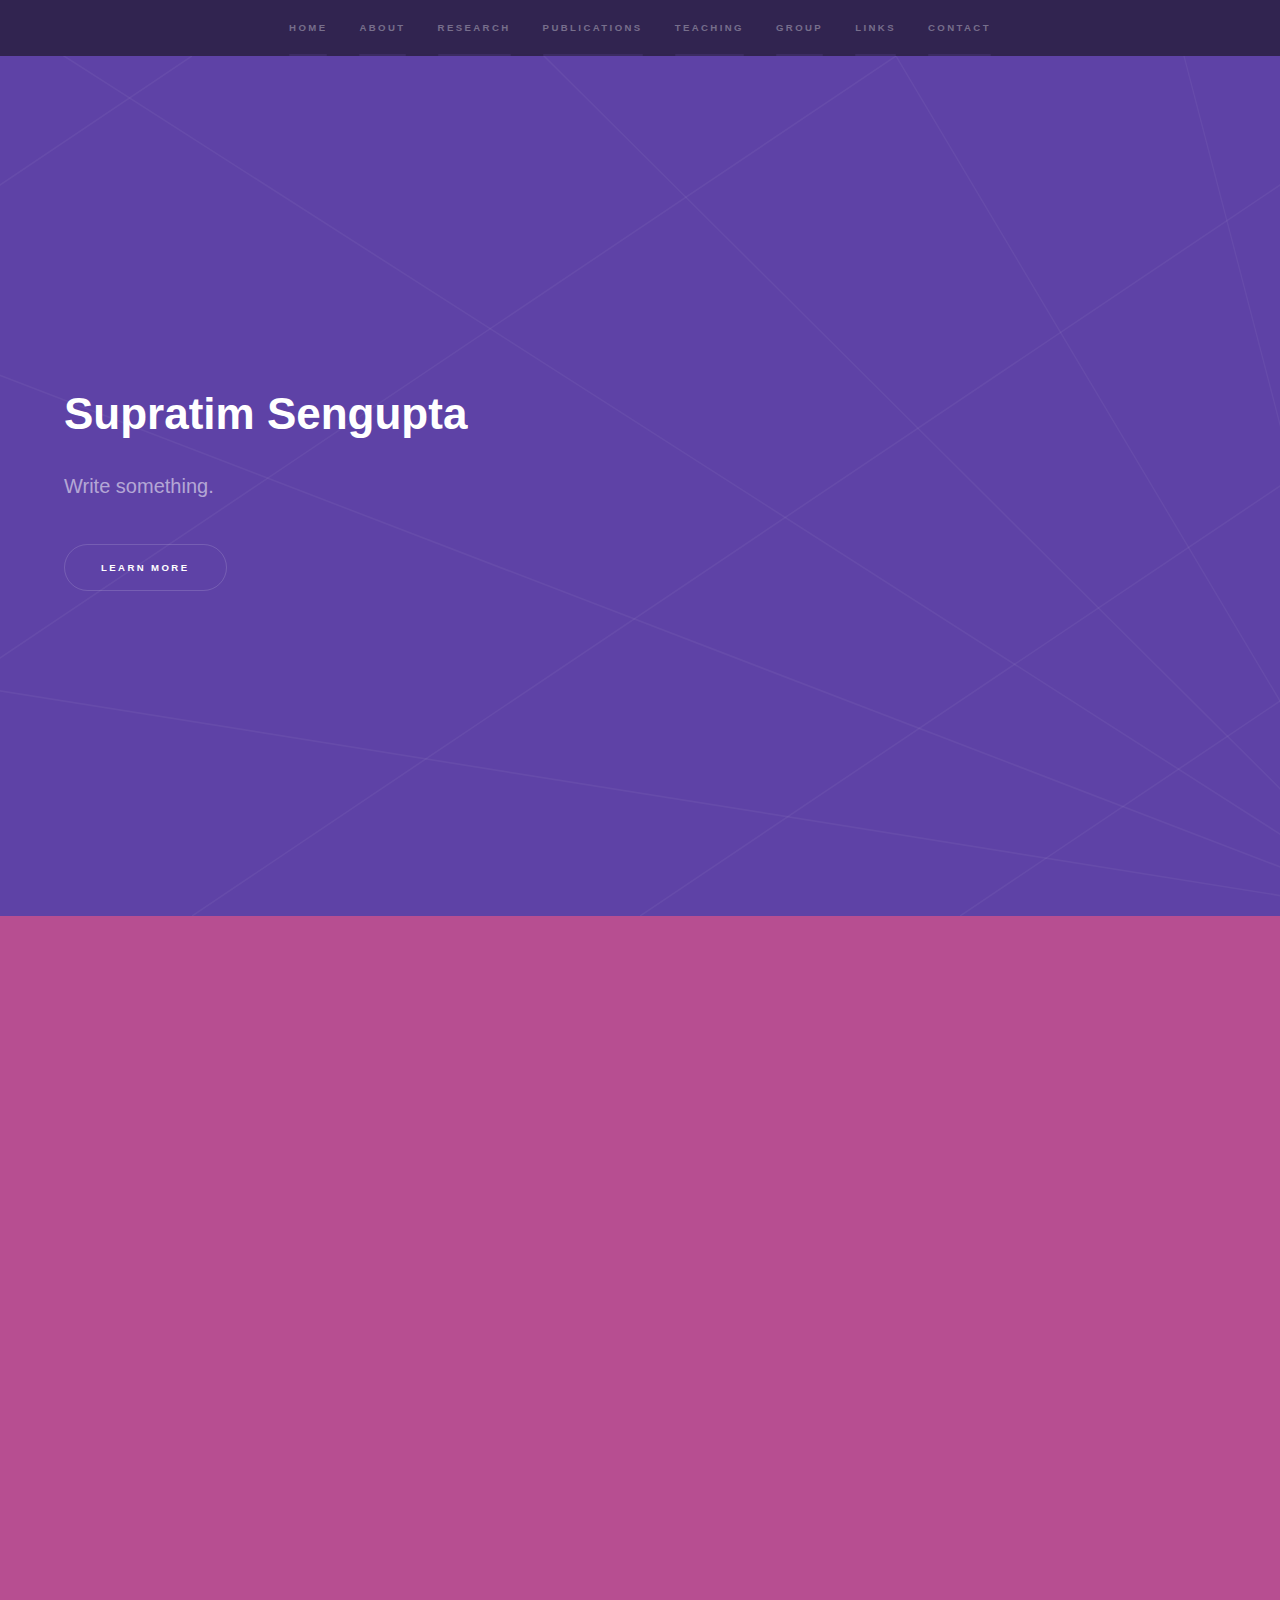
==== index.html @ b1c4abd5 "Update index.html" ====
<!DOCTYPE HTML>
<!--
	Hyperspace by HTML5 UP
	html5up.net | @ajlkn
	Free for personal and commercial use under the CCA 3.0 license (html5up.net/license)
-->
<html>
	<head>
		<title>Supratim Sengupta</title>
		<meta charset="utf-8" />
		<meta name="viewport" content="width=device-width, initial-scale=1" />
		<!--[if lte IE 8]><script src="assets/js/ie/html5shiv.js"></script><![endif]-->
		<link rel="stylesheet" href="assets/css/main.css" />
		<!--[if lte IE 9]><link rel="stylesheet" href="assets/css/ie9.css" /><![endif]-->
		<!--[if lte IE 8]><link rel="stylesheet" href="assets/css/ie8.css" /><![endif]-->
	</head>
	<body>

		<!-- Sidebar -->
			<section id="sidebar">
				<div class="inner">
					<nav>
						<ul>
							<li><a href="#home">Home</a></li>
							<li><a href="#about">About</a></li>
							<li><a href="#research">Research</a></li>
							<li><a href="#publications">Publications</a></li>
							<li><a href="#teaching">Teaching</a></li>
							<li><a href="#group">Group</a></li>
							<li><a href="#links">Links</a></li>
							<li><a href="#contact">Contact</a></li>
						</ul>
					</nav>
				</div>
			</section>

		
		
		
		
		
		
		
		
		
		
<!-- Wrapper55555555555555555555555555555555555555555555555555555555555555555555555555555555555555555555555555555555 -->		
		
		<!-- Wrapper -->
			<div id="wrapper">

				<!-- Intro -->
					<section id="intro" class="wrapper style1 fullscreen fade-up">
						<div class="inner">
			
				<h1>Supratim Sengupta</h1>
							<p>Write something.</p>
							<ul class="actions">
								<li><a href="#one" class="button scrolly">Learn more</a></li>
							</ul>
						</div>
					</section>

				
				
				
				
				
				
				
				
				
				

				
<!-- Wrapper55555555555555555555555555555555555555555555555555555555555555555555555555555555555555555555555555555555 -->		
		
		<!-- Wrapper -->
			<div id="wrapper">

				<!-- Intro -->
					<section id="about" class="wrapper style3 fullscreen fade-up">
						<div class="inner">

							<h1>About</h1>

      <p align="justify"><font><font color="#ffffff"><font face="Tahoma">I was born in <a href="http://www.calcuttaweb.com/">Kolkata</a> , a large city in eastern India. Experiences&nbsp; of my
childhood&nbsp; years are shrouded in the deep recesses of my memory (amenable
to retrieval only when the "search engine'' is upgraded to version 9.52).
Snippets which are easily retrievable are from my high-school days when I
developed a taste for road <a href="http://www-ind.cricket.org/">cricket</a>, stars and other heavenly bodies (of the celestial kind) and
during the last two years of high school (after initial hiccups) for solving
integrals. Alas, such hard-earned skills have become rusty, for these days,
whenever I need to solve even simple integrals, I blithely turn to <a href="http://www.wolfram.com/">Mathematica</a>.&nbsp;
      </font>
      </font>
      </font>
      </p>
      <p align="justify"><font><font color="#ffffff"><font face="Tahoma">The college years were spent
within the hallowed portals of <a href="http://www.presiuniv.ac.in/">Presidency College</a> (now Presidency University), Calcutta where I spent some of my most enjoyable
moments with a great group of friends. Fond memories include discussing Quantum
Mechanics and <a href="http://www.iiserkol.ac.in/%7Esupratim.sen/ssg-talk.html">social/cultural aspects of Science</a> with Prof. Shyamal Sengupta, chatting and fooling around with friends at the
back of the Chemistry
lab and the occasional trip to the canteen to refresh our minds with cups
of tea and soothe our eyes with sights of beauty. Those were the days
when both enthusiasm and naivete seemed unbounded.
      </font>
      </font>
      </font>
      </p>
      <p align="justify"><font><font color="#ffffff"><font face="Tahoma">Graduation was followed by
a move to the <a href="http://www.iitkgp.ac.in/">Indian Institute of Technology, Kharagpur</a>. The two years spent there was in many ways a strange mish-mash
of experience; where I had to learn to cope with "<a href="http://www.iitfoundation.org/iit/life/slangs.shtml">despo
mugga</a>''&nbsp; before "endsems'', "nightouts'',
the terrible stuff dished out as "mess grub'' as well as some terrible teachers.
Life as an IIT'ian was often enlivened by all-night "bhat sessions'' (with
the aim of changing the world), trips to <a href="http://www.kgpnet.org/iit/campus/hangouts.html">Hari's</a></font></font><font color="#ffffff" face="Tahoma">&nbsp; for "chai'' and samosa's and the inspiring Physics
taught by two brilliant teachers.<br>
</font></font></p>
<p align="justify"><font><font color="#ffffff" face="Tahoma">I then went on to do
      my Ph.D. from the&nbsp; </font>          <a href="http://www.iopb.res.in/">
<font color="#ADD8E6"><font face="Tahoma">Institute of Physics
      </font>
      </font>  </a><font color="#ffffff" face="Tahoma"> and during the course of my stay there, I got interested in
      diverse areas of physics (thanks to the influence of my thesis advisor).
      The drawbacks of being in a small institute in a small city with nothing
      much to do was somewhat offset by the camaraderie between grad students,
      post-docs and younger faculty members. The occasional special feasts,
      picnics as well as the daily evening tea breaks in the small tea stall
      just outside the campus main gates, provided a welcome break from research
      and the associated frustrations that are often a part and parcel of life
      in grad school. Life revolved around physics. The rare but delectable
      thrill of discovery and the joy of understanding a difficult concept or
      mathematical derivation were highlights of </font>






   <a href="http://www.phdcomics.com/"><font color="#ffffff"><font face="Tahoma"><font color="#ADD8E6">life as a grad student</font></font></font></a><font color="#ffffff"><font face="Tahoma"> in theoretical Physics. I
      also developed a deep appreciation of the inter-connectedness of many
      apparently distinct phenomenon, often woven together with the unifying
      thread of a mathematical description.
      </font>
      </font>



</font></p>
      <p align="justify"><font><font color="#ffffff" face="Tahoma">After completing my
      PhD I moved to </font>
  <a href="http://www.discoveredmonton.com/"><font color="#ADD8E6" face="Tahoma">Edmonton</font></a><font color="#ffffff" face="Tahoma">
      as a post-doc at the </font>
 <a href="http://www.phys.ualberta.ca/"><font color="#ADD8E6"><font face="Tahoma">University of Alberta</font></font></a><font color="#ffffff" face="Tahoma">. There I had to learn to cope with the
      cold and the snow, get used to cars stopping in order to enable me to
      cross the roads, learn to say 'eh' (a uniquely Canadian expression),
      eat&nbsp; sushi and other delicious cuisine; and made some wonderful
      friends from all over the world. I was also fortunate enough to experience
      the vast and rugged splendour of the </font>




     <a href="http://www.canadianrockies.net/"><font color="#ADD8E6"><font face="Tahoma">Canadian rockies</font></font></a><font color="#ffffff" face="Tahoma">,
one of the most beautiful places on this planet. During the three years I
spent there, I managed to do a bit of work on non-equilibrium field theory
and stochastic dynamics as well.<br></font>
 </font></p><font>

<p align="justify"><font color="#ffffff">
     <font face="Tahoma">Thereafter, my career underwent a phase transition from
      studying the life of the early universe to life itself following a move to
      </font>

           <a href="http://www.physics.mcmaster.ca/"><font color="#ADD8E6" face="Tahoma">McMaster University</font></a><font color="#ffffff" face="Tahoma"> in </font>
  <a href="http://www.myhamilton.ca/myhamilton/CityandGovernment/CultureandRecreation"><font color="#ADD8E6" face="Tahoma">Hamilton</font></a><font color="#ffffff" face="Tahoma">, a short distance
      from </font>
  <a href="http://www.toronto.ca/"><font color="#ADD8E6" face="Tahoma">Toronto</font></a><font color="#ffffff" face="Tahoma"> and </font>
  <a href="http://www.city.niagarafalls.on.ca/"><font color="#ADD8E6" face="Tahoma">Niagara Falls</font></a><font face="Tahoma">. As a Hamiltonian, however, I enjoyed the charms of the city
      where the lake (Lake Ontario) and the mountain (an euphemism coined
      by the local residents for the Niagara escarpment
      which&nbsp;cuts&nbsp;across the city) coexisted harmoniously producing a
      refreshing environment for living. The quaint cobblestone streets of
      </font>



     <a href="http://www.hessvillage.com/"><font color="#ADD8E6" face="Tahoma">Hess Village</font></a>
      <font face="Tahoma"> with its numerous attractions provided ample opportunities
      for taking a break with friends after a gruelling week of </font>
          <a href="http://www.phdcomics.com/comics/archive.php?comicid=420"><font color="#ADD8E6" face="Tahoma">hard work</font></a><font face="Tahoma">. Academically, the
      time I spent at McMaster was the most fulfilling and exciting period of my
      post-doctoral research career. It was there that I learnt quite a bit
      about the </font><a href="http://en.wikipedia.org/wiki/Origin_of_life"><font color="#ADD8E6" face="Tahoma">Origin of Life</font></a><font face="Tahoma"> and the </font><a href="http://en.wikipedia.org/wiki/Genetic_code"><font color="#ADD8E6" face="Tahoma">Genetic Code</font></a><font face="Tahoma">, the incredible diversity of species,
      as well as the unpronounceable Latin names used to classify them. Among a list consisting of such exotic species like
      <em>Drosophila melanogaster</em> (fruit-fly), <em>Caenorhabditis
      elegans</em> (round worm), <em>Mus musculus</em> (mouse), <em>Plasmodium
      falciparum</em>



  (malaria parasite),  my favourite so far is <a href="http://www.iiserkol.ac.in/%7Esupratim.sen/ppurpurea.jpg"><em>Porphyra
      purpurea</em> </a>&nbsp; (red sea-weed).
<br>  </font>
 </font></p><font color="#ffffff">

 <p align="justify">
     <font face="Tahoma">From McMaster, I moved further eastward, to </font>        <a href="http://www.halifax.ca/"><font color="#ADD8E6" face="Tahoma">Halifax</font></a><font face="Tahoma">, a city by the sea (Atlantic
      Ocean, actually) to start work on modeling cell division in E.coli at
      </font>

   <a href="http://physics.dal.ca/"><font color="#ADD8E6" face="Tahoma">Dalhousie University</font></a><font face="Tahoma">. Halifax turned out to be a
favourite of the rain gods. Once in a while, their exuberance
would result in the <a href="http://www.iiserkol.ac.in/%7Esupratim.sen/hurricane-juan.jpg">uprooting</a> of a few
trees, breaking of a few umbrellas and the rare power failure for brief
periods. People who call Chicago the windy city, probably never visited
Halifax. When it wasn't
raining (or snowing) as in the month of August, it was a pleasure to visit
the beautiful <a href="http://www.iiserkol.ac.in/%7Esupratim.sen/harbour-front.jpg">waterfront</a>, harbor and the serene </font>     <a href="http://www.halifaxpublicgardens.ca/"><font color="#ADD8E6" face="Tahoma">public gardens</font></a> <font face="Tahoma"> all of which were fortunately within walking distance of my
      apartment near </font>

  <a href="http://www.quinpoolroad.ca/"><font color="#ADD8E6" face="Tahoma">Quinpool road</font></a><font face="Tahoma">. But my favourite retreat was a <a href="http://www.iiserkol.ac.in/%7Esupratim.sen/northwest-arm.jpg">strech of the northwest arm of the Atlantic</a>, a short walk from the university. In fall (around October-November),
the trees put on their annual sparkling display of <a href="http://www.iiserkol.ac.in/%7Esupratim.sen/fall-colours1.jpg">vibrant colours</a>&nbsp; before shedding their
leaves for the long winter. When life got monotonous, the ocassional potluck
and dinner parties hosted by generous friends provided the much needed
recharging.
<br>  </font>
 </p>

 <p align="justify">
<font face="Tahoma">After about one and a half years in Halifax, my eastward
      progression continued with my return to India, when I was pleasantly
      surprised to be offered a </font>
               <a href="http://www.phdcomics.com/comics/archive.php?comicid=679"><font color="#ADD8E6" face="Tahoma">faculty position</font></a> <font face="Tahoma"> in the </font>  <a href="http://ccbb.jnu.ac.in/"><font color="#ADD8E6" face="Tahoma">CCBB</font></a><font face="Tahoma">, JNU. How pleasant that surprise
      turned out to be will be revealed in due course. Recently, I moved further eastward, back to my roots, when I joined </font>  <a href="http://www.iiserkol.ac.in/"><font color="#ADD8E6" face="Tahoma">IISER,Kolkata</font></a><font face="Tahoma">. </font>



</p><p align="justify"><font color="#ffffff" face="Tahoma">Along the way, I
      developed a liking for the </font>
    <a href="http://sukumarray.freehostia.com/">
<font color="#ffffff"><font face="Tahoma"><font color="#ADD8E6">nonsensical verse</font></font></font></a><font color="#ffffff" face="Tahoma"> of </font>  <a href="http://en.wikipedia.org/wiki/Sukumar_Ray">
<font color="#ADD8E6"><font face="Tahoma">Sukumar Ray</font></font></a><font color="#ffffff" face="Tahoma"> (in Bengali); the <a href="http://www.bartleby.com/145/index.html">poetry</a></font><font face="Tahoma"> of <a href="http://www.wordsworth.org.uk/">William Wordsworth</a>; the lazy, relaxed satire of <a href="http://www.pgwodehousebooks.com/">Woodehouse</a> novels; the concise yet lyrical
prose of <a href="http://www.themodernword.com/borges">Jorge Luis Borges</a> and the detective stories of <a href="http://www.sherlock-holmes.co.uk/home.htm">Sherlock Holmes</a></font><font color="#ffffff" face="Tahoma">
      </font> </p>
      <p align="justify"><font color="#ffffff" face="Tahoma">Moreover, the exploits of a
      </font>
 <a href="http://www.ucomics.com/calvinandhobbes/">
      <font color="#ffffff"><font face="Tahoma"><font color="#ADD8E6">6 year old kid and his endearing alter ego</font></font></font></a><font face="Tahoma"> never fails to make me smile.
      </font>
      </p>
      <p align="justify"><font face="Tahoma">&nbsp;A subject which particularly
fascinates me is the role of science in society; not just in terms of the
tangible benefits like technology (about which there is plenty of discussion)
but more in terms of its role in changing attitudes and thinking habbits of
society as a whole. I hope to pen some of my thoughts on this issue someday. </font>
      </p>
      <p align="justify"><font face="Tahoma">&nbsp;These days,&nbsp; emboldened
by the words of <a href="http://www.iiserkol.ac.in/%7Esupratim.sen/william-poem.html">Father
William</a>,&nbsp; I continue to strive to seek beauty and coherence in physical laws and (in the immortal words of
      <a href="http://library.utoronto.ca/www/utel/rp/poems/blake30.html">William
Blake</a>) <br>
&nbsp; <br></font>
 </p>
      <div align="center"><font><font><font><font><font><font><font color="#ffffff"><font><font face="Tahoma"><font><i>'' To see a world in a grain of
sand</i></font> <br>
      <font><i>And a Heaven in a wild flower,</i></font> <br>
      <font><i>Hold infinity in the palm of your hand</i></font> <br>
      <font><i>And eternity in an hour. ''</i></font> <br>
      <br></font></font></font></font></font></font></font></font></font>
      </div><font color="#ffffff" face="Tahoma">

      </font>
      <p> </p>
      <center>
      <p><font color="#ffffff" face="Tahoma"></font> </p>
      </center>

							
							<ul class="actions">
								<li><a href="#one" class="button scrolly">Link</a></li>
							</ul>
						</div>
					</section>
				
				
				


				
				
				
				

							
							
							
<!-- 55555555555555555555555555555555555555555555555555555555555555555555555555555555555555555555555555555555 -->					
				
				<!-- Intro -->
					<section id="research" class="wrapper style1 fullscreen fade-up">
						<div class="inner">
							<h2>Research</h2>

							<br />
<h3><p><b><font size="5">Current Research</font></b></p></h3>


<h3><b>Origin and Evolution of the Genetic Code</b></h3>

<p><font face="Tahoma"><font size="3">The genetic code provides a recipe for the synthesis of proteins and is a
mapping between the 64 possible codons (triplets of bases) in the messenger RNAs and the 20
amino acids. The canonical genetic code was established before the last common ancestor and
was initially believed to be used by all living organisms. However, many deviations from the
canonical code have been discovered in a wide variety of living organisms. This occurs when a
codon gets reassigned from one amino acid to another during the course of evolution. The
challenge is to understand how changes in the canonical code could have taken place without being
lethal to the organism. Although two distinct qualitative explanations for code change have
been proposed, no quantitative modeling of such changes had been carried out.
Moreover, while the detailed molecular events responsible for codon reassignment code change
are known in many cases, the exact mechanism of codon reassignment in all cases had remained
remain unclear. Our main goal is to elucidate the mechanism of code change using sequence
comparison (phylogenetic) studies as well as numerical modeling of the process.

<br>
<br>

  Together with Paul Higgs[10] we have presented the first quantitative population
genetics model of codon reassignment which leads to alternative genetic codes. Our model
unifies four possible mechanisms of reassignment and is based on the observation
that all codon reassignments can be understood in terms of a gain and a loss. The loss
could be the loss of function or deletion of a tRNA or release factor which was originally
used to recognize the codon in question. The gain could be the gain of a new type of tRNA
for the reassigned codon (possibly due to gene duplication) or the gain in function
of an existing tRNA due to mutation or base modification. By tracking the sequence in
which gain and loss events became fixed in the population, we were able to distinguish
between the various possible mechanisms of codon reassignment. Numerical simulations of
the gain-loss model indicated that all four mechanisms are viable and enabled us to
investigate the different circumstances under which each mechanism becomes dominant.

<br>
<br>

We have also carried out extensive analysis [12] of gene sequence data
for the major eukaryotic groups using both protein and RNA sequences from complete mitochondrial
genomes. This allowed us to locate the changes in the genetic code on the phylogenetic
tree and to identify other significant changes occurring in the genomes that may be
linked to genetic code changes, e.g. the gain and loss of tRNA genes from the
genome, the occurrence of mutations in tRNA anticodons, and the variation in codon
usage patterns between species. Combining these different types of information, we
were able to infer the mechanism responsible for codon reassignments in many instances
and relate this to the theoretical predictions based on the gain-loss model
discussed earlier.

<br>
<br>

We proposed in vitro experiments [15] to test the viability of the Ambiguous Intermediate mechanism
of codon reassignment. These experiments rely on differential reaction rates for the various steps
in the translation process to distinguish between the effectiveness of the two alternative modes of
decoding in the AI stage. We further argued that some of the reassignments of a sense to a stop codon
may have occurred as a consequence of low forward reaction rates and premature peptide release resulting
from a mispairing between the codon and the anticodon.  Finally, we discuss how these in vitro experiments
can also be used to shed light on the Unassigned Codon mechanism, which is another possible mechanism
of codon reassignment.

<br>
<br>

The near universality, non-random and highly optimized structure of the genetic code makes
it important to understand the evolutionary forces that led a primordial code to its present
form. To address this question, we want to study the outcome of competition between a finite
population of distinct codes.We use two approaches to study the effect of competition on the
early evolution of the code. In one approach, we consider all the codes from a constrained set
to be initially present in the population. In an alternative approach, we start from a single
primordial code and gradually introduce new codes into the population with a fixed probability.
In both these cases, the fitness of a code is calculated and codes are selected for the next
generation with a probability proportional to their fitness thereby leading to an evolution
of the population structure.</font>

<br>
<br></font>

</p>
				<h3><b>Modeling Cell Division in <i>E. coli</i></b></h3>

<p><font face="Tahoma"><font size="3"> Cell division in the bacteria E.coli
is controlled by the oscillatory dynamics of three Min proteins (MinC/D/E). Several groups
have quantitatively modeled the Min protein dynamics in E.coli with a system of coupled
reaction-diffusion equations, and reproduced the oscillatory dynamics of the Min proteins
which ensures accurate cell division by proper positioning of the tubulin-like FtsZ protein
at mid-cell. However, present models have failed to show how such spontaneous oscillations
can be regenerated in the two daughter cells after cell-division. The reason for this appears
to be segregation of Min proteins (seen in all models) in one of the two cells after
division; which leaves the other daughter cell with inadequate Min protein density to
restart oscillations. In collaboration with A.D. Rutenberg, we have investigated the septation
process in detail [13] to determine the cause of the asymmetric partitioning of Min proteins
between daughter cells. We find that this partitioning problem arises at certain phases
of the MinD and MinE oscillations with respect to septal closure and it persists independently
of parameter variation. At most 85% of the daughter cells exhibit Min oscillation following
septation. Enhanced MinD binding at the static polar and dynamic septal regions, consistent
with cardiolipin domains, does not substantially increase this fraction of oscillating
daughters. We believe that this problem will be shared among all existing Min models and
discuss possible biological mechanisms that may minimize partitioning errors of Min proteins
following septation.

<br>
<br>

We have also developed a 3D off-lattice stochastic polymerization model [17] to
study subcellular oscillation of Min proteins in the bacteria Escherichia coli, and
used it to investigate the experimental phenomenon of Min oscillation stuttering.
We tuned processivity, the rate of immediate rebinding of MinE released
from depolymerizing filament tips, protection of depolymerizing filament tips from
MinD binding, and fragmentation of MinD filaments due to MinE. We also
investigated the effect of a heterogeneous distribution of membrane phospholipids,
with polar distributed cardiolipin, on /min oscillations. We found that each of the
effects of processivity, protection, and fragmentation can reduce stuttering, speed up
oscillations, and reduce MinD filament lengths. Nevertheless, no single mechanism was
sufficient to recover fast stutter-free oscillations.</font>

<br>
<br></font>

</p>
	<h3><b>Riboswitches</b></h3>

<p><font face="Tahoma"><font size="3"> Riboswitches are a type of noncoding RNA that regulate
gene expression by switching from one structural conformation to another on ligand binding.
The various classes of riboswitches discovered so far are differentiated by the ligand, which
on binding induces a conformational switch. Every class of riboswitch is characterized by an
aptamer domain, which provides the site for ligand binding, and an expression platform that
undergoes conformational change on ligand binding. The sequence and structure of the aptamer
domain is highly conserved in riboswitches belonging to the same class. We proposed a method [14]
for fast and accurate identification of riboswitches using profile Hidden Markov Models (pHMM).
Our method exploits the high degree of sequence conservation that characterizes the aptamer
domain.Our method can detect riboswitches in genomic databases rapidly and accurately. Its
sensitivity is comparable to the method based on the Covariance Model (CM). For six out of ten
riboswitch classes, our method detects more than 99.5% of the candidates identified by the much
slower CM method while being several hundred times faster. For three riboswitch classes, our
method detects 97-99% of the candidates relative to the CM method. Our method works very well
for those classes of riboswitches that are characterized by distinct and conserved sequence motifs.

<br>
<br>

Riboswitches play a crucial role in controlling the expression of several prokaryotic
genes involved in metabolism and transport processes. As more and more new classes of
riboswitches are being discovered, it is important to understand the patterns of their intra and inter
genomic distribution. Understanding such patterns will enable us to better understand the
evolutionary history of these genetic regulatory elements. However, a complete picture of the
distribution pattern of riboswitches will emerge only after accurate identification of riboswitches
across genomes. We believe that the riboswitch detection method developed by us will aid
in that process. The significant advantage in terms of speed, of our pHMM-based approach over the
method based on CM allows us to scan entire databases (rather than 5'UTRs only) in a relatively
short period of time in order to accurately identify riboswitch candidates.

<br>
<br>

A more comprehensive understanding of the origin and evolution of each class of riboswitch
requires a detailed picture of the gene-wise distribution of riboswitches across all bacterial
species. Using phylogenetic analysis and comparative genomics we have been able to identify
the class of genes/operons regulated by the Purine riboswitch and obtain a high resolution
map of Purine riboswitch distribution across all bacterial groups. Our analysis [18] sheds
light on the origin and evolution of different Purine riboswitches.Purine riboswitches are
found to be widely distributed across Firmicutes but are rare or absent in other prokaryotic
phyla. Detailed analysis of the gene-wise distribution of Purine riboswitches reveals that
they are found upstream to Purine biosynthesis genes,transporter genes, permeases and
transcription factors. The gene-wise distribution also shows considerable diversity within
Firmicutes, with riboswitches upstream to the salvage pathway gene xanthine phosphoribosyl
transferase (XPT) being found across most of the classes of Firmicutes. Purine riboswitches
upstream to other genes are localized in specific Firmicute classes. Purine riboswitches are
sparsely scattered across a few organisms belonging to other prokaryotic phyla that share
many genes with Firmicutes.

<br>
<br>

Mapping the gene-wise distribution of Purine riboswitches onto a well-resolved
phylogenetic tree allowed us to speculate on the point the origin and evolution of
many of the Purine riboswitches. The widespread distribution of the Purine riboswitch
regulating the XPT gene suggests that its origin can be traced back to the root of the
Firmicute phylum. Purine riboswitches found upstream to other genes are found
localized in the classes Bacilli and Clostridia and must have originated after the
divergence of these classes from other classes of Firmicutes. We also found evidence
for horizontal transfer events leading to the appearance of a Purine riboswitch
upstream to the adenosine deaminase gene in a few species belonging to the
gammaproteobacteria phylum.</font>

<br>
<br>

<br></font>

</p>
	<h3><b>Classification of HIV Sequences</b></h3>

<p><font face="Tahoma"><font size="3">Accurate classification of HIV-1 subtypes is
essential for studying the dynamic spatial distribution pattern of HIV-1 subtypes and
also for developing effective methods of treatment that can be targeted to attack
specific subtypes. We proposed a classification method based on profile Hidden Markov
Model that can accurately identify an unknown strain. We first showed that a standard
method that relies on the construction of a positive training set only, to capture unique
features associated with a particular subtype, can accurately classify sequences belonging
to all subtypes except B and D. The failure of the standard method in distinguishing between
closely related subtypes B and D can be attributed to certain drawbacks of the method.
These are an arbitrary choice of threshold to distinguish between true positives and
true negatives, and the inability to discriminate between closely related subtypes. We
then demonstrated how an improved classification method based on construction of a positive
as well as a negative training set to improve discriminating ability between closely related
subtypes like B and D. Finally, we also demonstrated how the improved method can be used to
accurately determine the subtype composition of Common Recombinant Forms of the virus that
are made up of two or more subtypes. Our method [16] provides a simple and highly accurate
alternative to other classification methods and will be useful in accurately annotating
newly sequenced HIV-1 strains. </font>

<br>
<br>

<br></font>

<br>
<br>

</p>
<h3><p><b><font size="5">Past Research</font></b></p></h3>							
							
						
<br>

<h3><b>A New Mechanism of Topological Defect Production</b></h3>

<p><font face="Tahoma"><font size="3">One of the exciting topics in the context of early universe
is the formation of Topological Defects. These are exotic objects like
Domain Walls, Cosmic Strings, Monopoles and Textures which are believed
to have been formed during Phase Transitions in the very early universe.
Topological Defects such as Cosmic Strings and Textures could have played
a very important role in structure formation in the early Universe; on
the other hand, topological defects such as monopoles which are believed
to be produced in copious amounts during GUT phase transitions, are in
conflict with observation and some mechanism such as inflation must be
invoked to get rid of these defects. Cosmic strings have also been used
to generate the observed baryon asymmetry of the Universe in certain models
of Baryogenesis. In view of their important cosmological consequences,
it is necessary to understand the various mechanisms by which these defects
can be formed.</font> </font>
</p><p><font face="Tahoma"><font size="3">The main thrust of my work on Topological Defects has focussed
on exploring the various mechanisms of formation of defects. In particular,
we have demonstrated a new mechanism of formation of topological defects
(e.g. vortices) in which strong amplitude oscillations of the order-parameter
field play a crucial role [1,2]. We have also shown that in systems in which
the symmetry is explicitly as well as spontaneously broken, this new mechanism
can not only dominate over the well known Kibble mechanism, but might be the only
mechanism for defect formation [3].</font>

<br>
<br></font>
</p>
<h3><b>Resonant Production of Topological Defects</b></h3>

<p><font face="Tahoma"><font size="3">Normally topological defect formation is associated with phase
transitions. However, we have demonstrated a novel phenomenon [5] in which
topological defects can form even <i>without</i> a phase transition in periodically
modulated and spontaneously broken field theoretic systems. We have
found that defect production in this case is induced by resonant
oscillations of the order parameter field even for temperatures
<i>much below</i>  the critical transition temperature of the system.
<br>
<br>
 In another work, we have investigated the production of
kink-antikink pairs in a (1+1) dimensional phi^4 field theory subject
to white noise and periodic driving[8]. We found that the twin effects of
noise and periodic driving acting in conjunction lead to considerable enhancement
in the kink density compared to the thermal equilibrium value, for low dissipation
coefficients and for a specific range of frequencies of the oscillating background.
We also verified that kink-antikink production occurs even though the system always
remains in the broken symmetry phase.</font>
<br>
<br></font>
</p>
<h3><b>Disoriented Chiral Condensates (DCC)</b></h3>

<p><font face="Tahoma"><font size="3">Domains of Disoriented Chiral Condensates may form during
a Chiral Phase Transition in relativistic heavy ion collisions. All the
works on formation of DCC have focussed on the possibility of formation
of DCC domains starting with a chirally symmetric state at a temperature
<i>T<sub>i</sub></i>
<i>T<sub>c</sub></i>. The subsequent cooling (due to expansion) of the
plasma is taken to give rise to a quench-like scenario. The resulting out-of-equilibrium
evolution of the chiral fields can lead to exponential growth of long-wavelength
fluctuations. If such exponential growth occurs over a sufficiently long
time scale, it can lead to the establishment of large correlations implying
formation of large domains of DCC. The subsequent decay of these DCC's
would then lead to strong fluctuations in charged to neutral pion ratio
(as in Centauro events observed in Cosmic Ray experiments). Detection of
this effect will provide a signature of the chiral phase transition.</font> </font>
</p><p><font face="Tahoma"><font size="3">We have explored the possibility of disorienting the chiral
field due to rapid change in effective potential during the early stages of plasma
evolution[4]. We investigated the field dynamics by studying the trajectories of
the mean field subject to dissipation and white noise, using a Langevin equation
and obtained the probability of forming an (approximately coherent) large DCC
domain.</font>
<br>
<br></font>
</p>
<h3><b> Electroweak Baryogenesis</b></h3>
<p><font face="Tahoma"><font size="3">We have explored the possibility of Baryogenesis occuring
due to Hawking radiation emitted by primordial black holes embedded in a
universe whose ambient temperature is much below the Electroweak transition
temperature [6]. The Hawking radiation emitted by the black holes can heat
up the surrounding plasma to temperatures above the electroweak phase transition
temperatures, thereby leading to the restoration of electroweak symmetry
locally. The plasma cools as it moves due to diffusion or pressure
gradients and electroweak baryogenesis can occur in the regions where
temperature drops below the EW transition temperature.</font>
<br>
<br></font>
</p>
<h3><b>Non-Equilibrium Field Theory and Phase Transition Dynamics</b></h3>

<p><font face="Tahoma"><font size="3"> An exciting area of research in non-equilibrium field theory deals with
the issue of approach to equilibrium of a system initially in a non-equilibrium state.
We have investigated the dynamics and renormalization aspects of a phi^4 field
theory undergoing a quenched second order phase transition, within the framework of
the newly developed Liouville-von Neumann (LvN) formalism[7]. We have also made use of a
canonical formalism to obtain the non-equilibrium evolution equations of the equal-time
n-point correlators. To incorporate direct scattering effects which would eventually cause
the non-equilibrium system to thermalize, it is necessary to go beyond mean field theory and
include at least the equations for the 4-point correlators. We used the LvN formalism to
obtain expressions for the 2-point and 4-point correlation fucntions in order to better
understand the effect of non-linearities on the thermalization process [9].</font>

<br>
<br></font>

</p>
<h3><b>Stochastic Resonance in Underdamped Systems</b></h3>

<p><font face="Tahoma"><font size="3"> Stochastic Resonance(SR) is an interesting and counter-intuitive phenomenon
observed in noisy, driven systems. It is characterized by the manifestation of periodicity in the
noise averaged particle trajectories on increasing noise strength, for a certain range of
driving frequencies. My investigations (with Rajarshi Ray) of SR in the weak noise regime of
underdamped, bistable systems [11] reveal an interesting deviation from the behaviour of SR in
overdamped system. Unlike the dynamics in overdamped systems, the amplitude of the noise averaged
particle trajectory does not change with noise strength. This can be attributed to a delicate interplay
between dissipation and noise specific to underdamped dynamics.</font>

<br>
<br></font>
							<ul class="actions">
								<li><a href="#one" class="button scrolly">Link</a></li>
							</ul>
						</div>
					</section>
				

<!-- 55555555555555555555555555555555555555555555555555555555555555555555555555555555555555555555555555555555 -->					
				
				<!-- Two -->
					<section id="publications" class="wrapper style3 fade-up">
						<div class="inner">
							<h2>Publications</h2>
<div><font style="background-color:#000000;" color="#FFFFFF" face="Tahoma"><br></font></div>
<div><div><font color="#FFFFFF" face="Tahoma"><br></font></div><h3><b>List of Journal Publications and Preprints</b></h3><font color="#FFFFFF" face="Tahoma"><b><u><br></u></b></font></div><div><font color="#FFFFFF" face="Tahoma"><br></font></div><div><font color="#FFFFFF" face="Tahoma">27.&nbsp; </font><font face="Tahoma"><a href="http://www.iiserkol.ac.in/%7Esupratim.sen/ss-cv-iiser.html" title="">Bribery games on inter-dependent regular networks</a></font><font color="#FFFFFF" face="Tahoma">, Prateek Verma, Anjan K Nandi and S. Sengupta; To appear in Scientific Reports (2017) </font></div><div><font color="#FFFFFF" face="Tahoma"><br></font></div><div><font color="#FFFFFF" face="Tahoma">26.&nbsp; </font><font face="Tahoma"><a href="http://rsos.royalsocietypublishing.org/content/3/11/160438" title="">Interspecific competition as a strategy for coexistence of Bacillus cereus MSM-S1 and Pseudomonas sp. MSM-M1</a></font><font color="#FFFFFF" face="Tahoma">,
 Brinta Chakraborty, Anish Mallick, Sumana Annagiri, S. Sengupta and 
Tapas K Sengupta; Royal Society Open Science; DOI: 10.1098/rsos.160438 
(2016) </font></div><div><font color="#FFFFFF" face="Tahoma"><br></font></div>							
<div><font color="#FFFFFF" face="Tahoma"><br></font></div><div><font color="#FFFFFF" face="Tahoma">25.&nbsp; </font><font face="Tahoma"><a href="http://www.iiserkol.ac.in/%7Esupratim.sen/aggarwal-bandhu-sengupta_physbio2016_published-version" title="">Finie population analysis of the effect of horizontal gene transfer on the origin of an universal and optimal genetic code</a></font><font color="#FFFFFF" face="Tahoma">, Neha Aggarwal, Ashutosh Vishwa Bandhu, and S. Sengupta; Phys. Biol. 13:036007 (2016) </font></div><div><font color="#FFFFFF" face="Tahoma"><br></font></div><div><font color="#FFFFFF" face="Tahoma">24.&nbsp; </font><font face="Tahoma"><a href="http://bioinformatics.oxfordjournals.org/content/32/5/776" title="">Riboswitch Scanner: An efficient pHMM-based web-server to detect riboswitches in genomic sequences</a></font><font color="#FFFFFF" face="Tahoma">, Sumit Mukherjee and S. Sengupta; Bioinformatics 32(5):776-778 (2016)</font></div><div><font color="#FFFFFF" face="Tahoma"><br></font></div><div><font color="#FFFFFF" face="Tahoma">23.&nbsp; </font><font face="Tahoma"><a href="http://pubs.rsc.org/en/content/articlelanding/2015/nj/c5nj01856k#%21divAbstract" title="">Exploring the phase explosion of water using SOM-mediated micro-bubbles</a></font><font color="#FFFFFF" face="Tahoma">, Basudev Roy, Mayukh Panja, S. Sengupta, Dibyendu Nandi and Ayan Banerjee; New Journal of Chemistry 40:1048-1056 (2016) </font></div><div><font color="#FFFFFF" face="Tahoma"><br></font></div><div><font color="#FFFFFF" face="Tahoma">22.&nbsp; </font><font face="Tahoma"><a href="http://journals.plos.org/plosone/article?id=10.1371/journal.pone.0134262" title="">An Efficient Minimum Free Energy Structure-Based Search Method for Riboswitch Identification Based on Inverse RNA Folding</a></font><font color="#FFFFFF" face="Tahoma">, Matan Drory Retzwitzer, Ilona Keifer, S. Sengupta, Zohar Yakhini and Danny Barash; PLoS One 10(7): e0134262. </font></div><div><font color="#FFFFFF" face="Tahoma"><br></font></div><div><font color="#FFFFFF" face="Tahoma">21.&nbsp; </font><font face="Tahoma"><a href="http://www.iiserkol.ac.in/%7Esupratim.sen/sengupta-higgs_gc-review2015" title="">Pathways of genetic code evolution in ancient and modern organisms</a></font><font color="#FFFFFF" face="Tahoma">, S. Sengupta and Paul G. Higgs; J. Mol. Evol. 80:229-243 (2015). </font></div><div><font color="#FFFFFF" face="Tahoma"><br></font></div><div><font color="#FFFFFF" face="Tahoma">20.&nbsp; </font><font face="Tahoma"><a href="http://journals.plos.org/plosone/article?id=10.1371/journal.pone.0133441" title="">Bribe and Punishment: An evolutionary game-theoretic analysis of bribery</a></font><font color="#FFFFFF" face="Tahoma">, Prateek Verma and S. Sengupta; PLoS One 10(7): e0133441 </font></div><div><font color="#FFFFFF" face="Tahoma"><br></font></div><div><font color="#FFFFFF" face="Tahoma">&nbsp; </font><font face="Tahoma"><a href="http://www.curiouscascade.com/blogpost/game-theories-policy-bribery-and-punishment/" title="">Game of Theories: A Policy of Bribery and Punishment</a></font><font color="#FFFFFF" face="Tahoma"> - Coverage of our bribery paper in the popular science press </font></div><div><font color="#FFFFFF" face="Tahoma"><br></font></div><div><font color="#FFFFFF" face="Tahoma">19.&nbsp; </font><font face="Tahoma"><a href="http://www.iiserkol.ac.in/%7Esupratim.sen/Revisiting_the_physicochemical_hypothesis.pdf" title="">Revisiting the Physico-Chemical Hypothesis of Code Origin: An Analysis Based on Code-Sequence Coevolution in a Finite Population</a></font><font color="#FFFFFF" face="Tahoma">, Ashutosh Vishwa Bandhu, Neha Aggarwal and S. Sengupta; Origins of Life and Evolution of Biospheres 43(6):465-489 (2013) </font></div><div><font color="#FFFFFF" face="Tahoma"><br></font></div><div><font color="#FFFFFF" face="Tahoma">18.&nbsp; </font><font face="Tahoma"><a href="http://www.la-press.com/phylogenetic-analysis-and-comparative-genomics-of-purine-riboswitch-di-article-a3410-abstract" title="">Phylogenetic analysis and comparative genomics of Purine riboswitch distribution in prokaryotes</a></font><font color="#FFFFFF" face="Tahoma">, Payal Singh and S. Sengupta; Evolutionary Bioinformatics 8, 589-609 (2012)  </font></div><div><font color="#FFFFFF" face="Tahoma"><br></font></div><div><font color="#FFFFFF" face="Tahoma">17.&nbsp; </font><font face="Tahoma"><a href="http://arxiv.org/abs/1206.6640" title="">Stuttering Min oscillations within E. coli bacteria: A
stochastic polymerization model</a></font><font color="#FFFFFF" face="Tahoma">, S. Sengupta, J. Derr, A. Sain and A.D. Rutenberg; Physical Biology, 9, 056003 (2012) </font></div><div><font color="#FFFFFF" face="Tahoma"><br></font></div><div><font color="#FFFFFF" face="Tahoma">16.&nbsp; </font><font face="Tahoma"><a href="http://dx.plos.org/10.1371/journal.pone.0036566" title="">Classification of HIV-1 sequences using profile Hidden Markov Models</a></font><font color="#FFFFFF" face="Tahoma">, Sanjiv K Dwivedi and S. Sengupta; PLoS One 7(5):e36566 (2012) </font></div><div><font color="#FFFFFF" face="Tahoma"><br></font></div><div><font color="#FFFFFF" face="Tahoma">15.&nbsp; </font><font face="Tahoma"><a href="" title="">Testing the viability of the Ambiguous Intermediate Mechanism of codon reassignment
with in vitro experiments : A proposal</a></font><font color="#FFFFFF" face="Tahoma"> , S. Sengupta; Preprint (2010) <br></font></div><div><font color="#FFFFFF" face="Tahoma"><br></font></div><div><font color="#FFFFFF" face="Tahoma">14.&nbsp; </font><font face="Tahoma"><a href="http://www.biomedcentral.com/1471-2105/10/325" title="">Riboswitch Detection using Profile Hidden Markov Models</a></font><font color="#FFFFFF" face="Tahoma">,
 Payal Singh, P. Bandyopadhyay, S. Bhattacharya, A. Krishnamachari and 
S. Sengupta; BMC Bioinformatics 10:325 (2009) [Highly Accessed]</font></div><div><font color="#FFFFFF" face="Tahoma"><br></font></div><div><font color="#FFFFFF" face="Tahoma">13.&nbsp; </font><font face="Tahoma"><a href="http://arxiv.org/abs/0706.2353" title="">Modeling partitioning of Min proteins between daughter cells after septation in Escherichia coli</a></font><font color="#FFFFFF" face="Tahoma">, S. Sengupta and Andrew D. Rutenberg; Phys. Biol. 4:145-153 (2007)</font></div><div><font color="#FFFFFF" face="Tahoma"><br></font></div><div><font color="#FFFFFF" face="Tahoma">12.&nbsp; </font><font face="Tahoma"><a href="http://arxiv.org/abs/q-bio/0703066" title="">The Mechanisms of Codon Reassignments in Mitochondrial Genetic Codes</a></font><font color="#FFFFFF" face="Tahoma">, S. Sengupta, X. Yang and Paul G. Higgs; J. Mol. Evol. 64:662-688 (2007)</font></div><div><font color="#FFFFFF" face="Tahoma"><br></font></div><div><font color="#FFFFFF" face="Tahoma">11.&nbsp; </font><font face="Tahoma"><a href="http://arxiv.org/abs/nlin.PS/0506039" title="">Stochastic Resonance in Underdamped,Bistable Systems</a></font><font color="#FFFFFF" face="Tahoma">, R. Ray and S. Sengupta; Phys. Lett. A353:364-371 (2006)</font></div><div><font color="#FFFFFF" face="Tahoma"><br></font></div><div><font color="#FFFFFF" face="Tahoma">10.&nbsp; </font><font face="Tahoma"><a href="http://arxiv.org/abs/q-bio.PE/0410022" title="">A Unified Model of Codon Reassignment in Alternative Genetic Codes </a></font><font color="#FFFFFF" face="Tahoma">,&nbsp; S. Sengupta and Paul G. Higgs; Genetics 170:831-840 (2005)</font></div><div><font color="#FFFFFF" face="Tahoma"><br></font></div><div><font color="#FFFFFF" face="Tahoma">9.&nbsp; </font><font face="Tahoma"><a href="http://xxx.lanl.gov/abs/hep-ph/0301071" title="">Non-equilibrium Evolution of Correlation Functions: A Canonical Approach</a></font><font color="#FFFFFF" face="Tahoma">,&nbsp; S. Sengupta, F.C. Khanna and S.P. Kim;&nbsp; Phys. Rev. D68, 105014 (2003)</font></div><div><font color="#FFFFFF" face="Tahoma"><br></font></div><div><font color="#FFFFFF" face="Tahoma"> 8.&nbsp; </font><font face="Tahoma"><a href="http://xxx.lanl.gov/abs/hep-ph/0111152" title="">Stochastic Production Of Kink-Antikink Pairs In The Presence Of An Oscillating Background</a></font><font color="#FFFFFF" face="Tahoma">, R. Ray and S. Sengupta; Phys. Rev. </font><font color="#FFFFFF" face="Tahoma"><b>D65</b></font><font color="#FFFFFF" face="Tahoma">, 063521 (2002) </font></div><div><font color="#FFFFFF" face="Tahoma"><br></font></div><div><font color="#FFFFFF" face="Tahoma"> 7.&nbsp; </font><font face="Tahoma"><a href="http://xxx.lanl.gov/abs/hep-ph/0105045" title="">Multiple-Scale Analysis and Renormalization of Quenched Second Order Phase Transitions</a></font><font color="#FFFFFF" face="Tahoma">, S.P. Kim, S. Sengupta and F.C. Khanna; Phys. Rev. </font><font color="#FFFFFF" face="Tahoma"><b>D64</b></font><font color="#FFFFFF" face="Tahoma">, 105026 (2001)</font></div><div><font color="#FFFFFF" face="Tahoma"><br></font></div><div><font color="#FFFFFF" face="Tahoma"> 6.</font><font face="Tahoma"><a href="http://www.sciencedirect.com/science?_ob=ArticleURL&amp;_udi=B6TJ1-45HVT28-5&amp;_coverDate=05%2F31%2F2002&amp;_alid=61605839&amp;_rdoc=1&amp;_fmt=summary&amp;_orig=search&amp;_qd=1&amp;_cdi=5297&amp;_sort=d&amp;_acct=C000051251&amp;_version=1&amp;_urlVersion=0&amp;_userid=1067472&amp;md5=5cd262e02dea5bec5e48b7fcd4c5d1e5" title=""> Electroweak Baryogenesis in a Cold Universe</a></font><font color="#FFFFFF" face="Tahoma"><i>, </i></font><font color="#FFFFFF" face="Tahoma">R. Rangarajan, S. Sengupta and A.M. Srivastava;&nbsp; Astroparticle Physics </font><font color="#FFFFFF" face="Tahoma"><b>17,&nbsp; </b></font><font color="#FFFFFF" face="Tahoma">167&nbsp; (2002)</font></div><div><font color="#FFFFFF" face="Tahoma"><br></font></div><div><font color="#FFFFFF" face="Tahoma"> 5.</font><font face="Tahoma"><a href="http://xxx.lanl.gov/abs/hep-ph/9911446" title="">&nbsp; Resonant Production of Topological Defects</a></font><font color="#FFFFFF" face="Tahoma"><i> , </i></font><font color="#FFFFFF" face="Tahoma">S. Digal, R. Ray, S. Sengupta and A.M. Srivastava; Phys. Rev.&nbsp; Lett.&nbsp; </font><font color="#FFFFFF" face="Tahoma"><b>84</b></font><font color="#FFFFFF" face="Tahoma">,&nbsp; 826&nbsp; (2000)</font></div><div><font color="#FFFFFF" face="Tahoma"><br></font></div><div><font color="#FFFFFF" face="Tahoma"> 4.&nbsp; </font><font face="Tahoma"><a href="http://xxx.lanl.gov/abs/hep-ph/9805227" title="">Possibility&nbsp;
 of&nbsp; Forming&nbsp; a&nbsp; Large&nbsp; DCC&nbsp;&nbsp; in&nbsp; 
Ultra-Relativistic&nbsp; Heavy-Ion Collisions</a></font><font color="#FFFFFF" face="Tahoma"><i>,</i></font><font color="#FFFFFF" face="Tahoma"> S. Digal, R. Ray, S. Sengupta and A.M. Srivastava; International Journal of Modern Physics </font><font color="#FFFFFF" face="Tahoma"><b>A15</b></font><font color="#FFFFFF" face="Tahoma">,&nbsp; 2269 (2000)</font></div><div><font color="#FFFFFF" face="Tahoma"><br></font></div><div><font color="#FFFFFF" face="Tahoma"> 3.&nbsp; </font><font face="Tahoma"><a href="http://xxx.lanl.gov/abs/hep-ph/9707221" title="">Simulation of Vortex-Antivortex Pair Production in a Phase Transition with Explicit Symmetry Breaking</a></font><font color="#FFFFFF" face="Tahoma"><i>, </i></font><font color="#FFFFFF" face="Tahoma">&nbsp; S. Digal, S. Sengupta and A.M. Srivastava; Phys. Rev. </font><font color="#FFFFFF" face="Tahoma"><b>D58</b></font><font color="#FFFFFF" face="Tahoma">, 103510 (1998)</font></div><div><font color="#FFFFFF" face="Tahoma"><br></font></div><div><font color="#FFFFFF" face="Tahoma"> 2.&nbsp; </font><font face="Tahoma"><a href="http://xxx.lanl.gov/abs/hep-ph/9705246" title="">Vortex-Antivortex Pair Production in a First Order Phase Transition</a></font><font color="#FFFFFF" face="Tahoma"><i>, </i></font><font color="#FFFFFF" face="Tahoma">S. Digal, S. Sengupta and A.M. Srivastava; Phys. Rev. </font><font color="#FFFFFF" face="Tahoma"><b>D56</b></font><font color="#FFFFFF" face="Tahoma">,&nbsp;&nbsp; 2035-2043&nbsp; (1997)</font></div><div><font color="#FFFFFF" face="Tahoma"><br></font></div><div><font color="#FFFFFF" face="Tahoma"> 1.&nbsp; </font><font face="Tahoma"><a href="http://xxx.lanl.gov/abs/hep-ph/9608286" title="">Defect-Antidefect Pair Production via Field Oscillations</a></font><font color="#FFFFFF" face="Tahoma"><i>,</i></font><font color="#FFFFFF" face="Tahoma"> S. Digal, S. Sengupta and A.M. Srivastava; Phys. Rev. </font><font color="#FFFFFF" face="Tahoma"><b>D55, </b></font><font color="#FFFFFF" face="Tahoma">3824-3829&nbsp; (1997)</font></div><div><font color="#FFFFFF" face="Tahoma"><br></font></div><div><font color="#FFFFFF" face="Tahoma"><br></font></div><h3> <b>Selected Conference Proceedings and Book Chapters</b></h3><div><font color="#FFFFFF" face="Tahoma"><br></font></div><div><font color="#FFFFFF" face="Tahoma"> 1. </font><font face="Tahoma"><a href="http://www.iiserkol.ac.in/%7Esupratim.sen/sengupta_OQOL2014.pdf" title="">Two perspectives on the origin of the standard genetic code</a></font><font color="#FFFFFF" face="Tahoma">,
 Supratim Sengupta, Neha Aggarwal and Ashutosh Vishwabandhu; Origins of 
Life and Evolution of Biospheres 44(4):287-291 (2014). Proceedings of 
the conference on </font><font color="#FFFFFF" face="Tahoma"><b>"Open Questions on the Origin of Life" </b></font><font color="#FFFFFF" face="Tahoma"> held in July 2014, Kyoto, Japan.</font></div><div align="center"><font color="#FFFFFF" face="Tahoma"><b><u><br></u></b></font></div><div><font color="#FFFFFF" face="Tahoma"> 2. </font><font color="#FFFFFF" face="Tahoma"><i>"Kink-Antikink Pair Production in the Presence of a Stochastic and Oscillating Back-
ground"</i></font><font color="#FFFFFF" face="Tahoma">, Supratim Sengupta in </font><font color="#FFFFFF" face="Tahoma"><b>"Fundamental Interactions" - Proceedings of the Sixteenth Lake Louise
Winter Institute. </b></font><font color="#FFFFFF" face="Tahoma">'' Eds., A Astbury, B.A. Campbell, F.C. Khanna, M.G.Vincter; World
Scientific, 2003.</font></div><div><font color="#FFFFFF" face="Tahoma"><br></font></div><div><font color="#FFFFFF" face="Tahoma"> 3. </font><font color="#FFFFFF" face="Tahoma"><i>"Non-Equilibrium Phase Transition Dynamics Beyond the Gaussian Approximation"</i></font><font color="#FFFFFF" face="Tahoma">, Supratim Sengupta in </font><font color="#FFFFFF" face="Tahoma"><b>"Fundamental Interactions" - Proceedings of the Sixteenth Lake Louise 
Winter Institute. </b></font><font color="#FFFFFF" face="Tahoma">'' Eds., A Astbury, B.A. Campbell, F.C. Khanna, M.G.Vincter; World
Scientific, 2002.</font></div><div><font color="#FFFFFF" face="Tahoma"><br></font></div><div><font color="#FFFFFF" face="Tahoma"> 4. </font><font color="#FFFFFF" face="Tahoma"><i>"Formation of Vortex-Antivortex Pairs</i></font><font color="#FFFFFF" face="Tahoma">'', S.Digal, R. Ray, Supratim Sengupta and A. M. Srivastava; (Invited Review Article) in </font><font color="#FFFFFF" face="Tahoma"><b>"Connectivity and Superconductivity"</b></font><font color="#FFFFFF" face="Tahoma"> Eds. Jorge Berger and Jacob Rubinstein; Springer-Verlag, 2001.</font></div><div><font color="#FFFFFF" face="Tahoma"><br></font></div><div><font color="#FFFFFF" face="Tahoma"> 5.</font><font color="#FFFFFF" face="Tahoma"><i> "A new mechanism of Formation of Topological Defects.'',</i></font><font color="#FFFFFF" face="Tahoma"> Supratim Sengupta ; Proc. of the workshop on cosmology titled </font><font color="#FFFFFF" face="Tahoma"><b>"Observations Confront Theories.</b></font><font color="#FFFFFF" face="Tahoma">'', held at the Indian Institute of Technology, Kharagpur, India in January '99;&nbsp; Pramana Journal of Physics, Vol.</font><font color="#FFFFFF" face="Tahoma"><b>53</b></font><font color="#FFFFFF" face="Tahoma">, No.</font><font color="#FFFFFF" face="Tahoma"><b>6</b></font><font color="#FFFFFF" face="Tahoma">; December '99.</font></div><div><font color="#FFFFFF" face="Tahoma"><br></font></div><div><font color="#FFFFFF" face="Tahoma"><br></font></div><div><font color="#FFFFFF" face="Tahoma"><br></font></div><div align="center"><font color="#FFFFFF" face="Tahoma"><b><u><br></u></b></font></div><div><font color="#FFFFFF" face="Tahoma"><b><u><br></u></b></font></div><div align="center"><font color="#FFFFFF" face="Tahoma"><br></font></div><div align="center"></div><table bordercolorlight="#F0F0F0" bordercolordark="#A0A0A0" border="0" width="800">
							
							<ul class="actions">
								<li><a href="https://scholar.google.com/citations?user=ZQLn8ucAAAAJ&hl=en" class="button">Learn more</a></li>
							</ul>
					</div> 
					</section>

							
							
							
							
							
							
							
<!-- Wrapper55555555555555555555555555555555555555555555555555555555555555555555555555555555555555555555555555555555 -->		
		
		<!-- Wrapper -->
			<div id="wrapper">

				<!-- Intro -->
					<section id="teaching" class="wrapper style1 fullscreen fade-up">
						<div class="inner">
							<h2>Teaching</h2>
							<h3> Courses
							</h3>
							
							
							<ul class="actions">
								<li><a href="#about" class="button scrolly">Link</a></li>
							</ul>
						</div>
					</section>
				
						
<!-- 55555555555555555555555555555555555555555555555555555555555555555555555555555555555555555555555555555555 -->				

				
				
				
				
				
				
				
				
				<!-- One -->
					<section id="group" class="wrapper style2 spotlights">
						<section>
							<a href="#" class="image"><img src="images/pic01.jpg" alt="" data-position="center center" /></a>
							<div class="content">
								<div class="inner">
									<h2>Supratim Sengupta</h2>
									<p>PI</p>
									<ul class="actions">
										<li><a href="#" class="button">Link</a></li>
									</ul>
								</div>
							</div>
						</section>
						<section>
							<a href="#" class="image"><img src="images/anjan.jpg" alt="" data-position="25% 25%" /></a>
							<div class="content">
								<div class="inner">
									<h2>Dr. Anjan Kumar Nandi</h2>
									<h3>Post-Doctoral Fellow</h3>
									<p>He did Ph.D. in Physics from S. N. Bose National Centre for Basic Sciences, Kolkata. After completing his Ph.D. he joined the Centre for Ecological Sciences, IISc Bangalore for his Postdoc. After his five years of postdoctoral experience from IISc, he joined my group as a Senior Research Scientist. His research interests are Networks, Ecological Modeling and Evolutionary Game Theory.</p>
									<ul class="actions">
										<li><a href="https://in.linkedin.com/in/anjan-nandi-5889b911" class="button">Linkedin</a></li>
										<li><a href="https://scholar.google.co.in/citations?user=85d16GYAAAAJ&hl=en" class="button">Scholar</a></li>
									</ul>
								</div>
							</div>
						</section>
						<section>
							<a href="#" class="image"><img src="images/neha.jpg" alt="" data-position="top center" /></a>
							<div class="content">
								<div class="inner">
									<h2>Neha Aggarwal</h2>
									<h3>Doctoral Student</h3>
									<p>Research Interest: Origin of the Genetic Code.</p>
									<ul class="actions">
										<li><a href="#" class="button">Link</a></li>
									</ul>
								</div>
							</div>
						</section>
						<section>
							<a href="#" class="image"><img src="images/prateek.jpg" alt="" data-position="25% 25%" /></a>
							<div class="content">
								<div class="inner">
									<h2>Prateek Verma</h2>
									<h3>Doctoral Student</h3>
									<p>Research Interest: Evolutionary Game Theory/ Origin of Life/ Complex Systems</p>
									<ul class="actions">
										<li><a href="https://in.linkedin.com/in/anjan-nandi-5889b911" class="button">Linkedin</a></li>
										<li><a href="https://scholar.google.co.in/citations?user=85d16GYAAAAJ&hl=en" class="button">Scholar</a></li>
									</ul>
								</div>
							</div>
						</section>
						
					
						
						<section>
							<a href="#" class="image"><img src="images/sumitm.jpg" alt="" data-position="top center" /></a>
							<div class="content">
								<div class="inner">
									<h2>Sumit Mukherjee</h2>
									<h3>Doctoral Student</h3>
									<p>He did B.Tech in Biotechnology and M.Tech in Bioinformatics from West Bengal University of Technology, Kolkata. He joined my group as a JRF in a project funded by UGC-ISF under India-Israel joint research program. Prior to joining my lab, he worked as a Research Fellow at Bioinformatics Centre, Bose Institute, Kolkata. His research interests are Computational Genomics, Molecular Evolution, and RNA Biology. His current research focuses on Detection, Distribution, and Evolution of Riboswitches.</p>
									<ul class="actions">
										<li><a href="https://in.linkedin.com/in/sumit-mukherjee-31755235" class="button">Linkedin</a></li>
										<li><a href="https://scholar.google.co.in/citations?user=53Uwy-oAAAAJ&hl=en" class="button">Scholar</a></li>
									</ul>
								</div>
							</div>
						</section>
						
						
						<section>
							<a href="#" class="image"><img src="images/sumitram.jpg" alt="" data-position="center center" /></a>
							<div class="content">
								<div class="inner">
									<h2>Sumit Kumar Ram</h2>
									<h3>Master Student</h3>
									<p>Research Interest: Complex Systems and Complex Networks</p>
									<ul class="actions">
										<li><a href="https://in.linkedin.com/in/sumit-kumar-ram-9674347b" class="button">Linkedin</a></li>
										<li><a href="https://scholar.google.no/citations?user=LBqoZrMAAAAJ&hl=en" class="button">Scholar</a></li>
										
									</ul>
								</div>
							</div>
						</section>
						
					</section>
							

				

<!-- Three$$$$$$$$$$$$$$$$$$$$$$$$$$$$$$$$$$$$$$$$$$$$$$$$$$$$$$$$$$$$$$$$$$$$$$$$$$$$$$$$$$$$$$$$$$$$$$$$$$$$$ -->
								
<section id="links" class="wrapper style3 fade-up">
						<div class="inner">
							<h2>Useful Links</h2>
							<p>Write Something.</p>
							<div class="features">
								<section>
									<span class="icon major fa-chain"></span>
									<h3><a href="http://www.iiserkol.ac.in/~supratim.sen/ssg-talk.html" target="_blank">Science as a Culture - Its Implications</a></h3>
									<p>Inaugural Lecture at `CMDAYS 99' by Prof. Shyamal Sengupta.</p>
								</section>
								
								<section>
									<span class="icon major fa-chain"></span>
									<h3><a href="http://service.iiserkol.ac.in/~riboscan/index.html" target="_blank">Riboswitch Scanner </a></h3>
									<p>pHMM based application for detecting riboswitches from genomic sequences.</p>
								</section>
								
								
								<section>
									<span class="icon major fa-chain"></span>
									<h3><a href="http://www.curiouscascade.com/blogpost/game-theories-policy-bribery-and-punishment/" target="_blank">Game of Theories: A Policy of Bribery and Punishment </a></h3>
									<p>Theoretical study suggests that encouraging complaints from citizens may be the most effective way of reducing incidents of bribery.</p>
								</section>
								
								
								<section>
									<span class="icon major fa-chain"></span>
									<h3><a href="http://ccbb.jnu.ac.in/" target="_blank">CCBB</a></h3>
									<p>Centre for Computational Biology and Bioinformatics</p>
								</section>

							</div>
							<ul class="actions">
								<li><a href="#" class="button">Learn more</a></li>
							</ul>
						</div>
					</section>				
				
				
				
				
<!-- Three$$$$$$$$$$$$$$$$$$$$$$$$$$$$$$$$$$$$$$$$$$$$$$$$$$$$$$$$$$$$$$$$$$$$$$$$$$$$$$$$$$$$$$$$$$$$$$$$$$$$$ -->
				
							
							
							<!-- Three -->
					<section id="contact" class="wrapper style1 fade-up">
						<div class="inner">
							<h2>Contact</h2>
							<p> Write something.</p>
							<div class="split style1">
								<section>
									<form method="post" action="#">
										<div class="field half first">
											<label for="name">Name</label>
											<input type="text" name="name" id="name" />
										</div>
										<div class="field half">
											<label for="email">Email</label>
											<input type="text" name="email" id="email" />
										</div>
										<div class="field">
											<label for="message">Message</label>
											<textarea name="message" id="message" rows="5"></textarea>
										</div>
										<ul class="actions">
											<br />
											<li><a href="mailto:supratim.sen@iiserkol.ac.in" class="button submit">Send Message</a></li>
										</ul>
									</form>
								</section>
								<section>
									<ul class="contact">
										<li>
											<h3>Address</h3>
											<span><font size="2">117-RC, IISER-Kolkata <br />
											 Mohanpur, 741246, India. </font></span>
										</li>
										<li>
											<h3>Email</h3>
											<a href="mailto:supratim.sen@iiserkol.ac.in"><font size="2">supratim.sen@iiserkol.ac.in</font></a>
										</li>
										<li>
											<h3>Phone</h3>
											<span><font size="2">+91-33-6634-0000 [1286]</font></span>
										</li>
										
										<li>
											<h3>Fax</h3>
											<span><font size="2">+91-33-2587-3020</font></span>
										</li>
										
										<li>
											<h3>Map</h3>
											<span><a href="https://www.google.com/maps/place/Research+Complex/@22.9637707,88.5256271,19z/data=!4m5!3m4!1s0x39f8bf0e6dfff3e1:0xa9267450adf75de5!8m2!3d22.9638541!4d88.5260172?hl=en" target="_blank"><font size="2">Google Map</font></a>
									</span>
										</li>
											
										<li>
											<h3>Social</h3>
											<ul class="icons">
												<li><a href="#" class="fa-twitter"><span class="label">Twitter</span></a></li>
												<li><a href="#" class="fa-facebook"><span class="label">Facebook</span></a></li>
												<li><a href="#" class="fa-linkedin"><span class="label">LinkedIn</span></a></li>
											</ul>
										</li>
									</ul>
								</section>
							</div>
						</div>
					</section>

			</div>
						
						
						
						
<!-- Three$$$$$$$$$$$$$$$$$$$$$$$$$$$$$$$$$$$$$$$$$$$$$$$$$$$$$$$$$$$$$$$$$$$$$$$$$$$$$$$$$$$$$$$$$$$$$$$$$$$$$ -->
		<!-- Footer -->
			<footer id="footer" class="wrapper style1-alt">
				<div class="inner">
					<ul class="menu">
						<li>&copy; Untitled. All rights reserved.</li><li>Design: <a href="http://html5up.net">HTML5 UP</a></li>
					</ul>
				</div>
			</footer>

		<!-- Scripts -->
			<script src="assets/js/jquery.min.js"></script>
			<script src="assets/js/jquery.scrollex.min.js"></script>
			<script src="assets/js/jquery.scrolly.min.js"></script>
			<script src="assets/js/skel.min.js"></script>
			<script src="assets/js/util.js"></script>
			<!--[if lte IE 8]><script src="assets/js/ie/respond.min.js"></script><![endif]-->
			<script src="assets/js/main.js"></script>

	</body>
</html>
---- assets/css/main.css ----
@import url(font-awesome.min.css);

/*
	Hyperspace by HTML5 UP
	html5up.net | @ajlkn
	Free for personal and commercial use under the CCA 3.0 license (html5up.net/license)
*/

/* Reset */

	html, body, div, span, applet, object, iframe, h1, h2, h3, h4, h5, h6, p, blockquote, pre, a, abbr, acronym, address, big, cite, code, del, dfn, em, img, ins, kbd, q, s, samp, small, strike, strong, sub, sup, tt, var, b, u, i, center, dl, dt, dd, ol, ul, li, fieldset, form, label, legend, table, caption, tbody, tfoot, thead, tr, th, td, article, aside, canvas, details, embed, figure, figcaption, footer, header, hgroup, menu, nav, output, ruby, section, summary, time, mark, audio, video {
		margin: 0;
		padding: 0;
		border: 0;
		font-size: 100%;
		font: inherit;
		vertical-align: baseline;
	}

	article, aside, details, figcaption, figure, footer, header, hgroup, menu, nav, section {
		display: block;
	}

	body {
		line-height: 1;
	}

	ol, ul {
		list-style: none;
	}

	blockquote, q {
		quotes: none;
	}

	blockquote:before, blockquote:after, q:before, q:after {
		content: '';
		content: none;
	}

	table {
		border-collapse: collapse;
		border-spacing: 0;
	}

	body {
		-webkit-text-size-adjust: none;
	}

/* Box Model */

	*, *:before, *:after {
		-moz-box-sizing: border-box;
		-webkit-box-sizing: border-box;
		box-sizing: border-box;
	}

/* Grid */

	.row {
		border-bottom: solid 1px transparent;
		-moz-box-sizing: border-box;
		-webkit-box-sizing: border-box;
		box-sizing: border-box;
	}

	.row > * {
		float: left;
		-moz-box-sizing: border-box;
		-webkit-box-sizing: border-box;
		box-sizing: border-box;
	}

	.row:after, .row:before {
		content: '';
		display: block;
		clear: both;
		height: 0;
	}

	.row.uniform > * > :first-child {
		margin-top: 0;
	}

	.row.uniform > * > :last-child {
		margin-bottom: 0;
	}

	.row.\30 \25 > * {
		padding: 0 0 0 0em;
	}

	.row.\30 \25 {
		margin: 0 0 -1px 0em;
	}

	.row.uniform.\30 \25 > * {
		padding: 0em 0 0 0em;
	}

	.row.uniform.\30 \25 {
		margin: 0em 0 -1px 0em;
	}

	.row > * {
		padding: 0 0 0 1.5em;
	}

	.row {
		margin: 0 0 -1px -1.5em;
	}

	.row.uniform > * {
		padding: 1.5em 0 0 1.5em;
	}

	.row.uniform {
		margin: -1.5em 0 -1px -1.5em;
	}

	.row.\32 00\25 > * {
		padding: 0 0 0 3em;
	}

	.row.\32 00\25 {
		margin: 0 0 -1px -3em;
	}

	.row.uniform.\32 00\25 > * {
		padding: 3em 0 0 3em;
	}

	.row.uniform.\32 00\25 {
		margin: -3em 0 -1px -3em;
	}

	.row.\31 50\25 > * {
		padding: 0 0 0 2.25em;
	}

	.row.\31 50\25 {
		margin: 0 0 -1px -2.25em;
	}

	.row.uniform.\31 50\25 > * {
		padding: 2.25em 0 0 2.25em;
	}

	.row.uniform.\31 50\25 {
		margin: -2.25em 0 -1px -2.25em;
	}

	.row.\35 0\25 > * {
		padding: 0 0 0 0.75em;
	}

	.row.\35 0\25 {
		margin: 0 0 -1px -0.75em;
	}

	.row.uniform.\35 0\25 > * {
		padding: 0.75em 0 0 0.75em;
	}

	.row.uniform.\35 0\25 {
		margin: -0.75em 0 -1px -0.75em;
	}

	.row.\32 5\25 > * {
		padding: 0 0 0 0.375em;
	}

	.row.\32 5\25 {
		margin: 0 0 -1px -0.375em;
	}

	.row.uniform.\32 5\25 > * {
		padding: 0.375em 0 0 0.375em;
	}

	.row.uniform.\32 5\25 {
		margin: -0.375em 0 -1px -0.375em;
	}

	.\31 2u, .\31 2u\24 {
		width: 100%;
		clear: none;
		margin-left: 0;
	}

	.\31 1u, .\31 1u\24 {
		width: 91.6666666667%;
		clear: none;
		margin-left: 0;
	}

	.\31 0u, .\31 0u\24 {
		width: 83.3333333333%;
		clear: none;
		margin-left: 0;
	}

	.\39 u, .\39 u\24 {
		width: 75%;
		clear: none;
		margin-left: 0;
	}

	.\38 u, .\38 u\24 {
		width: 66.6666666667%;
		clear: none;
		margin-left: 0;
	}

	.\37 u, .\37 u\24 {
		width: 58.3333333333%;
		clear: none;
		margin-left: 0;
	}

	.\36 u, .\36 u\24 {
		width: 50%;
		clear: none;
		margin-left: 0;
	}

	.\35 u, .\35 u\24 {
		width: 41.6666666667%;
		clear: none;
		margin-left: 0;
	}

	.\34 u, .\34 u\24 {
		width: 33.3333333333%;
		clear: none;
		margin-left: 0;
	}

	.\33 u, .\33 u\24 {
		width: 25%;
		clear: none;
		margin-left: 0;
	}

	.\32 u, .\32 u\24 {
		width: 16.6666666667%;
		clear: none;
		margin-left: 0;
	}

	.\31 u, .\31 u\24 {
		width: 8.3333333333%;
		clear: none;
		margin-left: 0;
	}

	.\31 2u\24 + *,
	.\31 1u\24 + *,
	.\31 0u\24 + *,
	.\39 u\24 + *,
	.\38 u\24 + *,
	.\37 u\24 + *,
	.\36 u\24 + *,
	.\35 u\24 + *,
	.\34 u\24 + *,
	.\33 u\24 + *,
	.\32 u\24 + *,
	.\31 u\24 + * {
		clear: left;
	}

	.\-11u {
		margin-left: 91.66667%;
	}

	.\-10u {
		margin-left: 83.33333%;
	}

	.\-9u {
		margin-left: 75%;
	}

	.\-8u {
		margin-left: 66.66667%;
	}

	.\-7u {
		margin-left: 58.33333%;
	}

	.\-6u {
		margin-left: 50%;
	}

	.\-5u {
		margin-left: 41.66667%;
	}

	.\-4u {
		margin-left: 33.33333%;
	}

	.\-3u {
		margin-left: 25%;
	}

	.\-2u {
		margin-left: 16.66667%;
	}

	.\-1u {
		margin-left: 8.33333%;
	}

	@media screen and (max-width: 1680px) {

		.row > * {
			padding: 0 0 0 1.5em;
		}

		.row {
			margin: 0 0 -1px -1.5em;
		}

		.row.uniform > * {
			padding: 1.5em 0 0 1.5em;
		}

		.row.uniform {
			margin: -1.5em 0 -1px -1.5em;
		}

		.row.\32 00\25 > * {
			padding: 0 0 0 3em;
		}

		.row.\32 00\25 {
			margin: 0 0 -1px -3em;
		}

		.row.uniform.\32 00\25 > * {
			padding: 3em 0 0 3em;
		}

		.row.uniform.\32 00\25 {
			margin: -3em 0 -1px -3em;
		}

		.row.\31 50\25 > * {
			padding: 0 0 0 2.25em;
		}

		.row.\31 50\25 {
			margin: 0 0 -1px -2.25em;
		}

		.row.uniform.\31 50\25 > * {
			padding: 2.25em 0 0 2.25em;
		}

		.row.uniform.\31 50\25 {
			margin: -2.25em 0 -1px -2.25em;
		}

		.row.\35 0\25 > * {
			padding: 0 0 0 0.75em;
		}

		.row.\35 0\25 {
			margin: 0 0 -1px -0.75em;
		}

		.row.uniform.\35 0\25 > * {
			padding: 0.75em 0 0 0.75em;
		}

		.row.uniform.\35 0\25 {
			margin: -0.75em 0 -1px -0.75em;
		}

		.row.\32 5\25 > * {
			padding: 0 0 0 0.375em;
		}

		.row.\32 5\25 {
			margin: 0 0 -1px -0.375em;
		}

		.row.uniform.\32 5\25 > * {
			padding: 0.375em 0 0 0.375em;
		}

		.row.uniform.\32 5\25 {
			margin: -0.375em 0 -1px -0.375em;
		}

		.\31 2u\28xlarge\29, .\31 2u\24\28xlarge\29 {
			width: 100%;
			clear: none;
			margin-left: 0;
		}

		.\31 1u\28xlarge\29, .\31 1u\24\28xlarge\29 {
			width: 91.6666666667%;
			clear: none;
			margin-left: 0;
		}

		.\31 0u\28xlarge\29, .\31 0u\24\28xlarge\29 {
			width: 83.3333333333%;
			clear: none;
			margin-left: 0;
		}

		.\39 u\28xlarge\29, .\39 u\24\28xlarge\29 {
			width: 75%;
			clear: none;
			margin-left: 0;
		}

		.\38 u\28xlarge\29, .\38 u\24\28xlarge\29 {
			width: 66.6666666667%;
			clear: none;
			margin-left: 0;
		}

		.\37 u\28xlarge\29, .\37 u\24\28xlarge\29 {
			width: 58.3333333333%;
			clear: none;
			margin-left: 0;
		}

		.\36 u\28xlarge\29, .\36 u\24\28xlarge\29 {
			width: 50%;
			clear: none;
			margin-left: 0;
		}

		.\35 u\28xlarge\29, .\35 u\24\28xlarge\29 {
			width: 41.6666666667%;
			clear: none;
			margin-left: 0;
		}

		.\34 u\28xlarge\29, .\34 u\24\28xlarge\29 {
			width: 33.3333333333%;
			clear: none;
			margin-left: 0;
		}

		.\33 u\28xlarge\29, .\33 u\24\28xlarge\29 {
			width: 25%;
			clear: none;
			margin-left: 0;
		}

		.\32 u\28xlarge\29, .\32 u\24\28xlarge\29 {
			width: 16.6666666667%;
			clear: none;
			margin-left: 0;
		}

		.\31 u\28xlarge\29, .\31 u\24\28xlarge\29 {
			width: 8.3333333333%;
			clear: none;
			margin-left: 0;
		}

		.\31 2u\24\28xlarge\29 + *,
		.\31 1u\24\28xlarge\29 + *,
		.\31 0u\24\28xlarge\29 + *,
		.\39 u\24\28xlarge\29 + *,
		.\38 u\24\28xlarge\29 + *,
		.\37 u\24\28xlarge\29 + *,
		.\36 u\24\28xlarge\29 + *,
		.\35 u\24\28xlarge\29 + *,
		.\34 u\24\28xlarge\29 + *,
		.\33 u\24\28xlarge\29 + *,
		.\32 u\24\28xlarge\29 + *,
		.\31 u\24\28xlarge\29 + * {
			clear: left;
		}

		.\-11u\28xlarge\29 {
			margin-left: 91.66667%;
		}

		.\-10u\28xlarge\29 {
			margin-left: 83.33333%;
		}

		.\-9u\28xlarge\29 {
			margin-left: 75%;
		}

		.\-8u\28xlarge\29 {
			margin-left: 66.66667%;
		}

		.\-7u\28xlarge\29 {
			margin-left: 58.33333%;
		}

		.\-6u\28xlarge\29 {
			margin-left: 50%;
		}

		.\-5u\28xlarge\29 {
			margin-left: 41.66667%;
		}

		.\-4u\28xlarge\29 {
			margin-left: 33.33333%;
		}

		.\-3u\28xlarge\29 {
			margin-left: 25%;
		}

		.\-2u\28xlarge\29 {
			margin-left: 16.66667%;
		}

		.\-1u\28xlarge\29 {
			margin-left: 8.33333%;
		}

	}

	@media screen and (max-width: 1280px) {

		.row > * {
			padding: 0 0 0 1.5em;
		}

		.row {
			margin: 0 0 -1px -1.5em;
		}

		.row.uniform > * {
			padding: 1.5em 0 0 1.5em;
		}

		.row.uniform {
			margin: -1.5em 0 -1px -1.5em;
		}

		.row.\32 00\25 > * {
			padding: 0 0 0 3em;
		}

		.row.\32 00\25 {
			margin: 0 0 -1px -3em;
		}

		.row.uniform.\32 00\25 > * {
			padding: 3em 0 0 3em;
		}

		.row.uniform.\32 00\25 {
			margin: -3em 0 -1px -3em;
		}

		.row.\31 50\25 > * {
			padding: 0 0 0 2.25em;
		}

		.row.\31 50\25 {
			margin: 0 0 -1px -2.25em;
		}

		.row.uniform.\31 50\25 > * {
			padding: 2.25em 0 0 2.25em;
		}

		.row.uniform.\31 50\25 {
			margin: -2.25em 0 -1px -2.25em;
		}

		.row.\35 0\25 > * {
			padding: 0 0 0 0.75em;
		}

		.row.\35 0\25 {
			margin: 0 0 -1px -0.75em;
		}

		.row.uniform.\35 0\25 > * {
			padding: 0.75em 0 0 0.75em;
		}

		.row.uniform.\35 0\25 {
			margin: -0.75em 0 -1px -0.75em;
		}

		.row.\32 5\25 > * {
			padding: 0 0 0 0.375em;
		}

		.row.\32 5\25 {
			margin: 0 0 -1px -0.375em;
		}

		.row.uniform.\32 5\25 > * {
			padding: 0.375em 0 0 0.375em;
		}

		.row.uniform.\32 5\25 {
			margin: -0.375em 0 -1px -0.375em;
		}

		.\31 2u\28large\29, .\31 2u\24\28large\29 {
			width: 100%;
			clear: none;
			margin-left: 0;
		}

		.\31 1u\28large\29, .\31 1u\24\28large\29 {
			width: 91.6666666667%;
			clear: none;
			margin-left: 0;
		}

		.\31 0u\28large\29, .\31 0u\24\28large\29 {
			width: 83.3333333333%;
			clear: none;
			margin-left: 0;
		}

		.\39 u\28large\29, .\39 u\24\28large\29 {
			width: 75%;
			clear: none;
			margin-left: 0;
		}

		.\38 u\28large\29, .\38 u\24\28large\29 {
			width: 66.6666666667%;
			clear: none;
			margin-left: 0;
		}

		.\37 u\28large\29, .\37 u\24\28large\29 {
			width: 58.3333333333%;
			clear: none;
			margin-left: 0;
		}

		.\36 u\28large\29, .\36 u\24\28large\29 {
			width: 50%;
			clear: none;
			margin-left: 0;
		}

		.\35 u\28large\29, .\35 u\24\28large\29 {
			width: 41.6666666667%;
			clear: none;
			margin-left: 0;
		}

		.\34 u\28large\29, .\34 u\24\28large\29 {
			width: 33.3333333333%;
			clear: none;
			margin-left: 0;
		}

		.\33 u\28large\29, .\33 u\24\28large\29 {
			width: 25%;
			clear: none;
			margin-left: 0;
		}

		.\32 u\28large\29, .\32 u\24\28large\29 {
			width: 16.6666666667%;
			clear: none;
			margin-left: 0;
		}

		.\31 u\28large\29, .\31 u\24\28large\29 {
			width: 8.3333333333%;
			clear: none;
			margin-left: 0;
		}

		.\31 2u\24\28large\29 + *,
		.\31 1u\24\28large\29 + *,
		.\31 0u\24\28large\29 + *,
		.\39 u\24\28large\29 + *,
		.\38 u\24\28large\29 + *,
		.\37 u\24\28large\29 + *,
		.\36 u\24\28large\29 + *,
		.\35 u\24\28large\29 + *,
		.\34 u\24\28large\29 + *,
		.\33 u\24\28large\29 + *,
		.\32 u\24\28large\29 + *,
		.\31 u\24\28large\29 + * {
			clear: left;
		}

		.\-11u\28large\29 {
			margin-left: 91.66667%;
		}

		.\-10u\28large\29 {
			margin-left: 83.33333%;
		}

		.\-9u\28large\29 {
			margin-left: 75%;
		}

		.\-8u\28large\29 {
			margin-left: 66.66667%;
		}

		.\-7u\28large\29 {
			margin-left: 58.33333%;
		}

		.\-6u\28large\29 {
			margin-left: 50%;
		}

		.\-5u\28large\29 {
			margin-left: 41.66667%;
		}

		.\-4u\28large\29 {
			margin-left: 33.33333%;
		}

		.\-3u\28large\29 {
			margin-left: 25%;
		}

		.\-2u\28large\29 {
			margin-left: 16.66667%;
		}

		.\-1u\28large\29 {
			margin-left: 8.33333%;
		}

	}

	@media screen and (max-width: 980px) {

		.row > * {
			padding: 0 0 0 1.5em;
		}

		.row {
			margin: 0 0 -1px -1.5em;
		}

		.row.uniform > * {
			padding: 1.5em 0 0 1.5em;
		}

		.row.uniform {
			margin: -1.5em 0 -1px -1.5em;
		}

		.row.\32 00\25 > * {
			padding: 0 0 0 3em;
		}

		.row.\32 00\25 {
			margin: 0 0 -1px -3em;
		}

		.row.uniform.\32 00\25 > * {
			padding: 3em 0 0 3em;
		}

		.row.uniform.\32 00\25 {
			margin: -3em 0 -1px -3em;
		}

		.row.\31 50\25 > * {
			padding: 0 0 0 2.25em;
		}

		.row.\31 50\25 {
			margin: 0 0 -1px -2.25em;
		}

		.row.uniform.\31 50\25 > * {
			padding: 2.25em 0 0 2.25em;
		}

		.row.uniform.\31 50\25 {
			margin: -2.25em 0 -1px -2.25em;
		}

		.row.\35 0\25 > * {
			padding: 0 0 0 0.75em;
		}

		.row.\35 0\25 {
			margin: 0 0 -1px -0.75em;
		}

		.row.uniform.\35 0\25 > * {
			padding: 0.75em 0 0 0.75em;
		}

		.row.uniform.\35 0\25 {
			margin: -0.75em 0 -1px -0.75em;
		}

		.row.\32 5\25 > * {
			padding: 0 0 0 0.375em;
		}

		.row.\32 5\25 {
			margin: 0 0 -1px -0.375em;
		}

		.row.uniform.\32 5\25 > * {
			padding: 0.375em 0 0 0.375em;
		}

		.row.uniform.\32 5\25 {
			margin: -0.375em 0 -1px -0.375em;
		}

		.\31 2u\28medium\29, .\31 2u\24\28medium\29 {
			width: 100%;
			clear: none;
			margin-left: 0;
		}

		.\31 1u\28medium\29, .\31 1u\24\28medium\29 {
			width: 91.6666666667%;
			clear: none;
			margin-left: 0;
		}

		.\31 0u\28medium\29, .\31 0u\24\28medium\29 {
			width: 83.3333333333%;
			clear: none;
			margin-left: 0;
		}

		.\39 u\28medium\29, .\39 u\24\28medium\29 {
			width: 75%;
			clear: none;
			margin-left: 0;
		}

		.\38 u\28medium\29, .\38 u\24\28medium\29 {
			width: 66.6666666667%;
			clear: none;
			margin-left: 0;
		}

		.\37 u\28medium\29, .\37 u\24\28medium\29 {
			width: 58.3333333333%;
			clear: none;
			margin-left: 0;
		}

		.\36 u\28medium\29, .\36 u\24\28medium\29 {
			width: 50%;
			clear: none;
			margin-left: 0;
		}

		.\35 u\28medium\29, .\35 u\24\28medium\29 {
			width: 41.6666666667%;
			clear: none;
			margin-left: 0;
		}

		.\34 u\28medium\29, .\34 u\24\28medium\29 {
			width: 33.3333333333%;
			clear: none;
			margin-left: 0;
		}

		.\33 u\28medium\29, .\33 u\24\28medium\29 {
			width: 25%;
			clear: none;
			margin-left: 0;
		}

		.\32 u\28medium\29, .\32 u\24\28medium\29 {
			width: 16.6666666667%;
			clear: none;
			margin-left: 0;
		}

		.\31 u\28medium\29, .\31 u\24\28medium\29 {
			width: 8.3333333333%;
			clear: none;
			margin-left: 0;
		}

		.\31 2u\24\28medium\29 + *,
		.\31 1u\24\28medium\29 + *,
		.\31 0u\24\28medium\29 + *,
		.\39 u\24\28medium\29 + *,
		.\38 u\24\28medium\29 + *,
		.\37 u\24\28medium\29 + *,
		.\36 u\24\28medium\29 + *,
		.\35 u\24\28medium\29 + *,
		.\34 u\24\28medium\29 + *,
		.\33 u\24\28medium\29 + *,
		.\32 u\24\28medium\29 + *,
		.\31 u\24\28medium\29 + * {
			clear: left;
		}

		.\-11u\28medium\29 {
			margin-left: 91.66667%;
		}

		.\-10u\28medium\29 {
			margin-left: 83.33333%;
		}

		.\-9u\28medium\29 {
			margin-left: 75%;
		}

		.\-8u\28medium\29 {
			margin-left: 66.66667%;
		}

		.\-7u\28medium\29 {
			margin-left: 58.33333%;
		}

		.\-6u\28medium\29 {
			margin-left: 50%;
		}

		.\-5u\28medium\29 {
			margin-left: 41.66667%;
		}

		.\-4u\28medium\29 {
			margin-left: 33.33333%;
		}

		.\-3u\28medium\29 {
			margin-left: 25%;
		}

		.\-2u\28medium\29 {
			margin-left: 16.66667%;
		}

		.\-1u\28medium\29 {
			margin-left: 8.33333%;
		}

	}

	@media screen and (max-width: 736px) {

		.row > * {
			padding: 0 0 0 1.5em;
		}

		.row {
			margin: 0 0 -1px -1.5em;
		}

		.row.uniform > * {
			padding: 1.5em 0 0 1.5em;
		}

		.row.uniform {
			margin: -1.5em 0 -1px -1.5em;
		}

		.row.\32 00\25 > * {
			padding: 0 0 0 3em;
		}

		.row.\32 00\25 {
			margin: 0 0 -1px -3em;
		}

		.row.uniform.\32 00\25 > * {
			padding: 3em 0 0 3em;
		}

		.row.uniform.\32 00\25 {
			margin: -3em 0 -1px -3em;
		}

		.row.\31 50\25 > * {
			padding: 0 0 0 2.25em;
		}

		.row.\31 50\25 {
			margin: 0 0 -1px -2.25em;
		}

		.row.uniform.\31 50\25 > * {
			padding: 2.25em 0 0 2.25em;
		}

		.row.uniform.\31 50\25 {
			margin: -2.25em 0 -1px -2.25em;
		}

		.row.\35 0\25 > * {
			padding: 0 0 0 0.75em;
		}

		.row.\35 0\25 {
			margin: 0 0 -1px -0.75em;
		}

		.row.uniform.\35 0\25 > * {
			padding: 0.75em 0 0 0.75em;
		}

		.row.uniform.\35 0\25 {
			margin: -0.75em 0 -1px -0.75em;
		}

		.row.\32 5\25 > * {
			padding: 0 0 0 0.375em;
		}

		.row.\32 5\25 {
			margin: 0 0 -1px -0.375em;
		}

		.row.uniform.\32 5\25 > * {
			padding: 0.375em 0 0 0.375em;
		}

		.row.uniform.\32 5\25 {
			margin: -0.375em 0 -1px -0.375em;
		}

		.\31 2u\28small\29, .\31 2u\24\28small\29 {
			width: 100%;
			clear: none;
			margin-left: 0;
		}

		.\31 1u\28small\29, .\31 1u\24\28small\29 {
			width: 91.6666666667%;
			clear: none;
			margin-left: 0;
		}

		.\31 0u\28small\29, .\31 0u\24\28small\29 {
			width: 83.3333333333%;
			clear: none;
			margin-left: 0;
		}

		.\39 u\28small\29, .\39 u\24\28small\29 {
			width: 75%;
			clear: none;
			margin-left: 0;
		}

		.\38 u\28small\29, .\38 u\24\28small\29 {
			width: 66.6666666667%;
			clear: none;
			margin-left: 0;
		}

		.\37 u\28small\29, .\37 u\24\28small\29 {
			width: 58.3333333333%;
			clear: none;
			margin-left: 0;
		}

		.\36 u\28small\29, .\36 u\24\28small\29 {
			width: 50%;
			clear: none;
			margin-left: 0;
		}

		.\35 u\28small\29, .\35 u\24\28small\29 {
			width: 41.6666666667%;
			clear: none;
			margin-left: 0;
		}

		.\34 u\28small\29, .\34 u\24\28small\29 {
			width: 33.3333333333%;
			clear: none;
			margin-left: 0;
		}

		.\33 u\28small\29, .\33 u\24\28small\29 {
			width: 25%;
			clear: none;
			margin-left: 0;
		}

		.\32 u\28small\29, .\32 u\24\28small\29 {
			width: 16.6666666667%;
			clear: none;
			margin-left: 0;
		}

		.\31 u\28small\29, .\31 u\24\28small\29 {
			width: 8.3333333333%;
			clear: none;
			margin-left: 0;
		}

		.\31 2u\24\28small\29 + *,
		.\31 1u\24\28small\29 + *,
		.\31 0u\24\28small\29 + *,
		.\39 u\24\28small\29 + *,
		.\38 u\24\28small\29 + *,
		.\37 u\24\28small\29 + *,
		.\36 u\24\28small\29 + *,
		.\35 u\24\28small\29 + *,
		.\34 u\24\28small\29 + *,
		.\33 u\24\28small\29 + *,
		.\32 u\24\28small\29 + *,
		.\31 u\24\28small\29 + * {
			clear: left;
		}

		.\-11u\28small\29 {
			margin-left: 91.66667%;
		}

		.\-10u\28small\29 {
			margin-left: 83.33333%;
		}

		.\-9u\28small\29 {
			margin-left: 75%;
		}

		.\-8u\28small\29 {
			margin-left: 66.66667%;
		}

		.\-7u\28small\29 {
			margin-left: 58.33333%;
		}

		.\-6u\28small\29 {
			margin-left: 50%;
		}

		.\-5u\28small\29 {
			margin-left: 41.66667%;
		}

		.\-4u\28small\29 {
			margin-left: 33.33333%;
		}

		.\-3u\28small\29 {
			margin-left: 25%;
		}

		.\-2u\28small\29 {
			margin-left: 16.66667%;
		}

		.\-1u\28small\29 {
			margin-left: 8.33333%;
		}

	}

	@media screen and (max-width: 480px) {

		.row > * {
			padding: 0 0 0 1.5em;
		}

		.row {
			margin: 0 0 -1px -1.5em;
		}

		.row.uniform > * {
			padding: 1.5em 0 0 1.5em;
		}

		.row.uniform {
			margin: -1.5em 0 -1px -1.5em;
		}

		.row.\32 00\25 > * {
			padding: 0 0 0 3em;
		}

		.row.\32 00\25 {
			margin: 0 0 -1px -3em;
		}

		.row.uniform.\32 00\25 > * {
			padding: 3em 0 0 3em;
		}

		.row.uniform.\32 00\25 {
			margin: -3em 0 -1px -3em;
		}

		.row.\31 50\25 > * {
			padding: 0 0 0 2.25em;
		}

		.row.\31 50\25 {
			margin: 0 0 -1px -2.25em;
		}

		.row.uniform.\31 50\25 > * {
			padding: 2.25em 0 0 2.25em;
		}

		.row.uniform.\31 50\25 {
			margin: -2.25em 0 -1px -2.25em;
		}

		.row.\35 0\25 > * {
			padding: 0 0 0 0.75em;
		}

		.row.\35 0\25 {
			margin: 0 0 -1px -0.75em;
		}

		.row.uniform.\35 0\25 > * {
			padding: 0.75em 0 0 0.75em;
		}

		.row.uniform.\35 0\25 {
			margin: -0.75em 0 -1px -0.75em;
		}

		.row.\32 5\25 > * {
			padding: 0 0 0 0.375em;
		}

		.row.\32 5\25 {
			margin: 0 0 -1px -0.375em;
		}

		.row.uniform.\32 5\25 > * {
			padding: 0.375em 0 0 0.375em;
		}

		.row.uniform.\32 5\25 {
			margin: -0.375em 0 -1px -0.375em;
		}

		.\31 2u\28xsmall\29, .\31 2u\24\28xsmall\29 {
			width: 100%;
			clear: none;
			margin-left: 0;
		}

		.\31 1u\28xsmall\29, .\31 1u\24\28xsmall\29 {
			width: 91.6666666667%;
			clear: none;
			margin-left: 0;
		}

		.\31 0u\28xsmall\29, .\31 0u\24\28xsmall\29 {
			width: 83.3333333333%;
			clear: none;
			margin-left: 0;
		}

		.\39 u\28xsmall\29, .\39 u\24\28xsmall\29 {
			width: 75%;
			clear: none;
			margin-left: 0;
		}

		.\38 u\28xsmall\29, .\38 u\24\28xsmall\29 {
			width: 66.6666666667%;
			clear: none;
			margin-left: 0;
		}

		.\37 u\28xsmall\29, .\37 u\24\28xsmall\29 {
			width: 58.3333333333%;
			clear: none;
			margin-left: 0;
		}

		.\36 u\28xsmall\29, .\36 u\24\28xsmall\29 {
			width: 50%;
			clear: none;
			margin-left: 0;
		}

		.\35 u\28xsmall\29, .\35 u\24\28xsmall\29 {
			width: 41.6666666667%;
			clear: none;
			margin-left: 0;
		}

		.\34 u\28xsmall\29, .\34 u\24\28xsmall\29 {
			width: 33.3333333333%;
			clear: none;
			margin-left: 0;
		}

		.\33 u\28xsmall\29, .\33 u\24\28xsmall\29 {
			width: 25%;
			clear: none;
			margin-left: 0;
		}

		.\32 u\28xsmall\29, .\32 u\24\28xsmall\29 {
			width: 16.6666666667%;
			clear: none;
			margin-left: 0;
		}

		.\31 u\28xsmall\29, .\31 u\24\28xsmall\29 {
			width: 8.3333333333%;
			clear: none;
			margin-left: 0;
		}

		.\31 2u\24\28xsmall\29 + *,
		.\31 1u\24\28xsmall\29 + *,
		.\31 0u\24\28xsmall\29 + *,
		.\39 u\24\28xsmall\29 + *,
		.\38 u\24\28xsmall\29 + *,
		.\37 u\24\28xsmall\29 + *,
		.\36 u\24\28xsmall\29 + *,
		.\35 u\24\28xsmall\29 + *,
		.\34 u\24\28xsmall\29 + *,
		.\33 u\24\28xsmall\29 + *,
		.\32 u\24\28xsmall\29 + *,
		.\31 u\24\28xsmall\29 + * {
			clear: left;
		}

		.\-11u\28xsmall\29 {
			margin-left: 91.66667%;
		}

		.\-10u\28xsmall\29 {
			margin-left: 83.33333%;
		}

		.\-9u\28xsmall\29 {
			margin-left: 75%;
		}

		.\-8u\28xsmall\29 {
			margin-left: 66.66667%;
		}

		.\-7u\28xsmall\29 {
			margin-left: 58.33333%;
		}

		.\-6u\28xsmall\29 {
			margin-left: 50%;
		}

		.\-5u\28xsmall\29 {
			margin-left: 41.66667%;
		}

		.\-4u\28xsmall\29 {
			margin-left: 33.33333%;
		}

		.\-3u\28xsmall\29 {
			margin-left: 25%;
		}

		.\-2u\28xsmall\29 {
			margin-left: 16.66667%;
		}

		.\-1u\28xsmall\29 {
			margin-left: 8.33333%;
		}

	}

	@media screen and (max-width: 360px) {

		.row > * {
			padding: 0 0 0 1.5em;
		}

		.row {
			margin: 0 0 -1px -1.5em;
		}

		.row.uniform > * {
			padding: 1.5em 0 0 1.5em;
		}

		.row.uniform {
			margin: -1.5em 0 -1px -1.5em;
		}

		.row.\32 00\25 > * {
			padding: 0 0 0 3em;
		}

		.row.\32 00\25 {
			margin: 0 0 -1px -3em;
		}

		.row.uniform.\32 00\25 > * {
			padding: 3em 0 0 3em;
		}

		.row.uniform.\32 00\25 {
			margin: -3em 0 -1px -3em;
		}

		.row.\31 50\25 > * {
			padding: 0 0 0 2.25em;
		}

		.row.\31 50\25 {
			margin: 0 0 -1px -2.25em;
		}

		.row.uniform.\31 50\25 > * {
			padding: 2.25em 0 0 2.25em;
		}

		.row.uniform.\31 50\25 {
			margin: -2.25em 0 -1px -2.25em;
		}

		.row.\35 0\25 > * {
			padding: 0 0 0 0.75em;
		}

		.row.\35 0\25 {
			margin: 0 0 -1px -0.75em;
		}

		.row.uniform.\35 0\25 > * {
			padding: 0.75em 0 0 0.75em;
		}

		.row.uniform.\35 0\25 {
			margin: -0.75em 0 -1px -0.75em;
		}

		.row.\32 5\25 > * {
			padding: 0 0 0 0.375em;
		}

		.row.\32 5\25 {
			margin: 0 0 -1px -0.375em;
		}

		.row.uniform.\32 5\25 > * {
			padding: 0.375em 0 0 0.375em;
		}

		.row.uniform.\32 5\25 {
			margin: -0.375em 0 -1px -0.375em;
		}

		.\31 2u\28xxsmall\29, .\31 2u\24\28xxsmall\29 {
			width: 100%;
			clear: none;
			margin-left: 0;
		}

		.\31 1u\28xxsmall\29, .\31 1u\24\28xxsmall\29 {
			width: 91.6666666667%;
			clear: none;
			margin-left: 0;
		}

		.\31 0u\28xxsmall\29, .\31 0u\24\28xxsmall\29 {
			width: 83.3333333333%;
			clear: none;
			margin-left: 0;
		}

		.\39 u\28xxsmall\29, .\39 u\24\28xxsmall\29 {
			width: 75%;
			clear: none;
			margin-left: 0;
		}

		.\38 u\28xxsmall\29, .\38 u\24\28xxsmall\29 {
			width: 66.6666666667%;
			clear: none;
			margin-left: 0;
		}

		.\37 u\28xxsmall\29, .\37 u\24\28xxsmall\29 {
			width: 58.3333333333%;
			clear: none;
			margin-left: 0;
		}

		.\36 u\28xxsmall\29, .\36 u\24\28xxsmall\29 {
			width: 50%;
			clear: none;
			margin-left: 0;
		}

		.\35 u\28xxsmall\29, .\35 u\24\28xxsmall\29 {
			width: 41.6666666667%;
			clear: none;
			margin-left: 0;
		}

		.\34 u\28xxsmall\29, .\34 u\24\28xxsmall\29 {
			width: 33.3333333333%;
			clear: none;
			margin-left: 0;
		}

		.\33 u\28xxsmall\29, .\33 u\24\28xxsmall\29 {
			width: 25%;
			clear: none;
			margin-left: 0;
		}

		.\32 u\28xxsmall\29, .\32 u\24\28xxsmall\29 {
			width: 16.6666666667%;
			clear: none;
			margin-left: 0;
		}

		.\31 u\28xxsmall\29, .\31 u\24\28xxsmall\29 {
			width: 8.3333333333%;
			clear: none;
			margin-left: 0;
		}

		.\31 2u\24\28xxsmall\29 + *,
		.\31 1u\24\28xxsmall\29 + *,
		.\31 0u\24\28xxsmall\29 + *,
		.\39 u\24\28xxsmall\29 + *,
		.\38 u\24\28xxsmall\29 + *,
		.\37 u\24\28xxsmall\29 + *,
		.\36 u\24\28xxsmall\29 + *,
		.\35 u\24\28xxsmall\29 + *,
		.\34 u\24\28xxsmall\29 + *,
		.\33 u\24\28xxsmall\29 + *,
		.\32 u\24\28xxsmall\29 + *,
		.\31 u\24\28xxsmall\29 + * {
			clear: left;
		}

		.\-11u\28xxsmall\29 {
			margin-left: 91.66667%;
		}

		.\-10u\28xxsmall\29 {
			margin-left: 83.33333%;
		}

		.\-9u\28xxsmall\29 {
			margin-left: 75%;
		}

		.\-8u\28xxsmall\29 {
			margin-left: 66.66667%;
		}

		.\-7u\28xxsmall\29 {
			margin-left: 58.33333%;
		}

		.\-6u\28xxsmall\29 {
			margin-left: 50%;
		}

		.\-5u\28xxsmall\29 {
			margin-left: 41.66667%;
		}

		.\-4u\28xxsmall\29 {
			margin-left: 33.33333%;
		}

		.\-3u\28xxsmall\29 {
			margin-left: 25%;
		}

		.\-2u\28xxsmall\29 {
			margin-left: 16.66667%;
		}

		.\-1u\28xxsmall\29 {
			margin-left: 8.33333%;
		}

	}

/* Basic */

	@-ms-viewport {
		width: device-width;
	}

	body {
		-ms-overflow-style: scrollbar;
	}

	@media screen and (max-width: 480px) {

		html, body {
			min-width: 320px;
		}

	}

	body {
		background: #312450;
	}

		body.is-loading *, body.is-loading *:before, body.is-loading *:after {
			-moz-animation: none !important;
			-webkit-animation: none !important;
			-ms-animation: none !important;
			animation: none !important;
			-moz-transition: none !important;
			-webkit-transition: none !important;
			-ms-transition: none !important;
			transition: none !important;
		}

/* Type */

	body, input, select, textarea {
		color: rgba(255, 255, 255, 0.55);
		font-family: Arial, Helvetica, sans-serif;
		font-size: 16.5pt;
		font-weight: normal;
		line-height: 1.75;
	}

		@media screen and (max-width: 1680px) {

			body, input, select, textarea {
				font-size: 13pt;
			}

		}

		@media screen and (max-width: 1280px) {

			body, input, select, textarea {
				font-size: 12pt;
			}

		}

		@media screen and (max-width: 360px) {

			body, input, select, textarea {
				font-size: 11pt;
			}

		}

	a {
		-moz-transition: color 0.2s ease, border-bottom-color 0.2s ease;
		-webkit-transition: color 0.2s ease, border-bottom-color 0.2s ease;
		-ms-transition: color 0.2s ease, border-bottom-color 0.2s ease;
		transition: color 0.2s ease, border-bottom-color 0.2s ease;
		border-bottom: dotted 1px rgba(255, 255, 255, 0.35);
		color: inherit;
		text-decoration: none;
	}

		a:hover {
			border-bottom-color: transparent;
			color: #ffffff;
		}

	strong, b {
		color: #ffffff;
		font-weight: bold;
	}

	em, i {
		font-style: italic;
	}

	p {
		margin: 0 0 2em 0;
	}

	h1, h2, h3, h4, h5, h6 {
		color: #ffffff;
		font-weight: bold;
		line-height: 1.5;
		margin: 0 0 0.5em 0;
	}

		h1 a, h2 a, h3 a, h4 a, h5 a, h6 a {
			color: inherit;
			text-decoration: none;
		}

	h1 {
		font-size: 2.75em;
	}

		h1.major {
			margin: 0 0 1.3em 0;
			position: relative;
			padding-bottom: 0.35em;
		}

			h1.major:after {
				background-image: -moz-linear-gradient(to right, #5e42a6, #b74e91);
				background-image: -webkit-linear-gradient(to right, #5e42a6, #b74e91);
				background-image: -ms-linear-gradient(to right, #5e42a6, #b74e91);
				background-image: linear-gradient(to right, #5e42a6, #b74e91);
				-moz-transition: max-width 0.2s ease;
				-webkit-transition: max-width 0.2s ease;
				-ms-transition: max-width 0.2s ease;
				transition: max-width 0.2s ease;
				border-radius: 0.2em;
				bottom: 0;
				content: '';
				height: 0.05em;
				position: absolute;
				right: 0;
				width: 100%;
			}

	h2 {
		font-size: 1.75em;
	}

	h3 {
		font-size: 1.1em;
	}

	h4 {
		font-size: 1em;
	}

	h5 {
		font-size: 0.8em;
	}

	h6 {
		font-size: 0.6em;
	}

	@media screen and (max-width: 736px) {

		h1 {
			font-size: 2em;
		}

		h2 {
			font-size: 1.25em;
		}

		h3 {
			font-size: 1em;
		}

		h4 {
			font-size: 0.8em;
		}

		h5 {
			font-size: 0.6em;
		}

		h6 {
			font-size: 0.6em;
		}

	}

	sub {
		font-size: 0.8em;
		position: relative;
		top: 0.5em;
	}

	sup {
		font-size: 0.8em;
		position: relative;
		top: -0.5em;
	}

	blockquote {
		border-left: solid 4px rgba(255, 255, 255, 0.15);
		font-style: italic;
		margin: 0 0 2em 0;
		padding: 0.5em 0 0.5em 2em;
	}

	code {
		background: rgba(255, 255, 255, 0.05);
		border-radius: 0.25em;
		border: solid 1px rgba(255, 255, 255, 0.15);
		font-family: "Courier New", monospace;
		font-size: 0.9em;
		margin: 0 0.25em;
		padding: 0.25em 0.65em;
	}

	pre {
		-webkit-overflow-scrolling: touch;
		font-family: "Courier New", monospace;
		font-size: 0.9em;
		margin: 0 0 2em 0;
	}

		pre code {
			display: block;
			line-height: 1.75em;
			padding: 1em 1.5em;
			overflow-x: auto;
		}

	hr {
		border: 0;
		border-bottom: solid 1px rgba(255, 255, 255, 0.15);
		margin: 2em 0;
	}

		hr.major {
			margin: 3em 0;
		}

	.align-left {
		text-align: left;
	}

	.align-center {
		text-align: center;
	}

	.align-right {
		text-align: right;
	}

/* Box */

	.box {
		border-radius: 0.25em;
		border: solid 1px rgba(255, 255, 255, 0.15);
		margin-bottom: 2em;
		padding: 1.5em;
	}

		.box > :last-child,
		.box > :last-child > :last-child,
		.box > :last-child > :last-child > :last-child {
			margin-bottom: 0;
		}

		.box.alt {
			border: 0;
			border-radius: 0;
			padding: 0;
		}

/* Button */

	input[type="submit"],
	input[type="reset"],
	input[type="button"],
	button,
	.button {
		-moz-appearance: none;
		-webkit-appearance: none;
		-ms-appearance: none;
		appearance: none;
		-moz-transition: border-color 0.2s ease;
		-webkit-transition: border-color 0.2s ease;
		-ms-transition: border-color 0.2s ease;
		transition: border-color 0.2s ease;
		background-color: transparent;
		border: solid 1px !important;
		border-color: rgba(255, 255, 255, 0.15) !important;
		border-radius: 3em;
		color: #ffffff !important;
		cursor: pointer;
		display: inline-block;
		font-size: 0.6em;
		font-weight: bold;
		height: calc(4.75em + 2px);
		letter-spacing: 0.25em;
		line-height: 4.75em;
		outline: 0;
		padding: 0 3.75em;
		position: relative;
		text-align: center;
		text-decoration: none;
		text-transform: uppercase;
		white-space: nowrap;
	}

		input[type="submit"]:after,
		input[type="reset"]:after,
		input[type="button"]:after,
		button:after,
		.button:after {
			-moz-transform: scale(0.25);
			-webkit-transform: scale(0.25);
			-ms-transform: scale(0.25);
			transform: scale(0.25);
			-moz-pointer-events: none;
			-webkit-pointer-events: none;
			-ms-pointer-events: none;
			pointer-events: none;
			-moz-transition: opacity 0.2s ease, -moz-transform 0.2s ease;
			-webkit-transition: opacity 0.2s ease, -webkit-transform 0.2s ease;
			-ms-transition: opacity 0.2s ease, -ms-transform 0.2s ease;
			transition: opacity 0.2s ease, transform 0.2s ease;
			background: #ffffff;
			border-radius: 3em;
			content: '';
			height: 100%;
			left: 0;
			opacity: 0;
			position: absolute;
			top: 0;
			width: 100%;
		}

		input[type="submit"].icon:before,
		input[type="reset"].icon:before,
		input[type="button"].icon:before,
		button.icon:before,
		.button.icon:before {
			margin-right: 0.75em;
		}

		input[type="submit"].fit,
		input[type="reset"].fit,
		input[type="button"].fit,
		button.fit,
		.button.fit {
			display: block;
			margin: 0 0 1em 0;
			width: 100%;
		}

		input[type="submit"].small,
		input[type="reset"].small,
		input[type="button"].small,
		button.small,
		.button.small {
			font-size: 0.4em;
		}

		input[type="submit"].big,
		input[type="reset"].big,
		input[type="button"].big,
		button.big,
		.button.big {
			font-size: 0.8em;
		}

		input[type="submit"].special,
		input[type="reset"].special,
		input[type="button"].special,
		button.special,
		.button.special {
			background-color: #ffffff;
			color: #312450 !important;
		}

			input[type="submit"].special:after,
			input[type="reset"].special:after,
			input[type="button"].special:after,
			button.special:after,
			.button.special:after {
				display: none;
			}

		input[type="submit"].disabled, input[type="submit"]:disabled,
		input[type="reset"].disabled,
		input[type="reset"]:disabled,
		input[type="button"].disabled,
		input[type="button"]:disabled,
		button.disabled,
		button:disabled,
		.button.disabled,
		.button:disabled {
			cursor: default;
			opacity: 0.5;
			-moz-pointer-events: none;
			-webkit-pointer-events: none;
			-ms-pointer-events: none;
			pointer-events: none;
		}

		input[type="submit"]:hover,
		input[type="reset"]:hover,
		input[type="button"]:hover,
		button:hover,
		.button:hover {
			border-color: rgba(255, 255, 255, 0.55) !important;
		}

			input[type="submit"]:hover:after,
			input[type="reset"]:hover:after,
			input[type="button"]:hover:after,
			button:hover:after,
			.button:hover:after {
				opacity: 0.05;
				-moz-transform: scale(1);
				-webkit-transform: scale(1);
				-ms-transform: scale(1);
				transform: scale(1);
			}

			input[type="submit"]:hover:active,
			input[type="reset"]:hover:active,
			input[type="button"]:hover:active,
			button:hover:active,
			.button:hover:active {
				border-color: #ffffff !important;
			}

				input[type="submit"]:hover:active:after,
				input[type="reset"]:hover:active:after,
				input[type="button"]:hover:active:after,
				button:hover:active:after,
				.button:hover:active:after {
					opacity: 0.1;
				}

/* Features */

	.features {
		display: -moz-flex;
		display: -webkit-flex;
		display: -ms-flex;
		display: flex;
		-moz-flex-wrap: wrap;
		-webkit-flex-wrap: wrap;
		-ms-flex-wrap: wrap;
		flex-wrap: wrap;
		border-radius: 0.25em;
		border: solid 1px rgba(255, 255, 255, 0.15);
		background: rgba(255, 255, 255, 0.05);
		margin: 0 0 2em 0;
	}

		.features section {
			padding: 3.5em 3em 1em 7em ;
			width: 50%;
			border-top: solid 1px rgba(255, 255, 255, 0.15);
			position: relative;
		}

			.features section:nth-child(-n + 2) {
				border-top-width: 0;
			}

			.features section:nth-child(2n) {
				border-left: solid 1px rgba(255, 255, 255, 0.15);
			}

			.features section .icon {
				-moz-transition: opacity 0.5s ease, -moz-transform 0.5s ease;
				-webkit-transition: opacity 0.5s ease, -webkit-transform 0.5s ease;
				-ms-transition: opacity 0.5s ease, -ms-transform 0.5s ease;
				transition: opacity 0.5s ease, transform 0.5s ease;
				-moz-transition-delay: 1s;
				-webkit-transition-delay: 1s;
				-ms-transition-delay: 1s;
				transition-delay: 1s;
				-moz-transform: scale(1);
				-webkit-transform: scale(1);
				-ms-transform: scale(1);
				transform: scale(1);
				position: absolute;
				left: 3em;
				top: 3em;
				opacity: 1;
			}

			.features section:nth-child(1) .icon {
				-moz-transition-delay: 0.15s;
				-webkit-transition-delay: 0.15s;
				-ms-transition-delay: 0.15s;
				transition-delay: 0.15s;
			}

			.features section:nth-child(2) .icon {
				-moz-transition-delay: 0.3s;
				-webkit-transition-delay: 0.3s;
				-ms-transition-delay: 0.3s;
				transition-delay: 0.3s;
			}

			.features section:nth-child(3) .icon {
				-moz-transition-delay: 0.45s;
				-webkit-transition-delay: 0.45s;
				-ms-transition-delay: 0.45s;
				transition-delay: 0.45s;
			}

			.features section:nth-child(4) .icon {
				-moz-transition-delay: 0.6s;
				-webkit-transition-delay: 0.6s;
				-ms-transition-delay: 0.6s;
				transition-delay: 0.6s;
			}

			.features section:nth-child(5) .icon {
				-moz-transition-delay: 0.75s;
				-webkit-transition-delay: 0.75s;
				-ms-transition-delay: 0.75s;
				transition-delay: 0.75s;
			}

			.features section:nth-child(6) .icon {
				-moz-transition-delay: 0.9s;
				-webkit-transition-delay: 0.9s;
				-ms-transition-delay: 0.9s;
				transition-delay: 0.9s;
			}

			.features section:nth-child(7) .icon {
				-moz-transition-delay: 1.05s;
				-webkit-transition-delay: 1.05s;
				-ms-transition-delay: 1.05s;
				transition-delay: 1.05s;
			}

			.features section:nth-child(8) .icon {
				-moz-transition-delay: 1.2s;
				-webkit-transition-delay: 1.2s;
				-ms-transition-delay: 1.2s;
				transition-delay: 1.2s;
			}

			.features section:nth-child(9) .icon {
				-moz-transition-delay: 1.35s;
				-webkit-transition-delay: 1.35s;
				-ms-transition-delay: 1.35s;
				transition-delay: 1.35s;
			}

			.features section:nth-child(10) .icon {
				-moz-transition-delay: 1.5s;
				-webkit-transition-delay: 1.5s;
				-ms-transition-delay: 1.5s;
				transition-delay: 1.5s;
			}

			.features section:nth-child(11) .icon {
				-moz-transition-delay: 1.65s;
				-webkit-transition-delay: 1.65s;
				-ms-transition-delay: 1.65s;
				transition-delay: 1.65s;
			}

			.features section:nth-child(12) .icon {
				-moz-transition-delay: 1.8s;
				-webkit-transition-delay: 1.8s;
				-ms-transition-delay: 1.8s;
				transition-delay: 1.8s;
			}

			.features section:nth-child(13) .icon {
				-moz-transition-delay: 1.95s;
				-webkit-transition-delay: 1.95s;
				-ms-transition-delay: 1.95s;
				transition-delay: 1.95s;
			}

			.features section:nth-child(14) .icon {
				-moz-transition-delay: 2.1s;
				-webkit-transition-delay: 2.1s;
				-ms-transition-delay: 2.1s;
				transition-delay: 2.1s;
			}

			.features section:nth-child(15) .icon {
				-moz-transition-delay: 2.25s;
				-webkit-transition-delay: 2.25s;
				-ms-transition-delay: 2.25s;
				transition-delay: 2.25s;
			}

			.features section:nth-child(16) .icon {
				-moz-transition-delay: 2.4s;
				-webkit-transition-delay: 2.4s;
				-ms-transition-delay: 2.4s;
				transition-delay: 2.4s;
			}

			.features section:nth-child(17) .icon {
				-moz-transition-delay: 2.55s;
				-webkit-transition-delay: 2.55s;
				-ms-transition-delay: 2.55s;
				transition-delay: 2.55s;
			}

			.features section:nth-child(18) .icon {
				-moz-transition-delay: 2.7s;
				-webkit-transition-delay: 2.7s;
				-ms-transition-delay: 2.7s;
				transition-delay: 2.7s;
			}

			.features section:nth-child(19) .icon {
				-moz-transition-delay: 2.85s;
				-webkit-transition-delay: 2.85s;
				-ms-transition-delay: 2.85s;
				transition-delay: 2.85s;
			}

			.features section:nth-child(20) .icon {
				-moz-transition-delay: 3.0s;
				-webkit-transition-delay: 3.0s;
				-ms-transition-delay: 3.0s;
				transition-delay: 3.0s;
			}

		.features.inactive section .icon {
			-moz-transform: scale(0.5);
			-webkit-transform: scale(0.5);
			-ms-transform: scale(0.5);
			transform: scale(0.5);
			opacity: 0;
		}

		@media screen and (max-width: 980px) {

			.features {
				display: block;
			}

				.features section {
					border-top-width: 1px !important;
					border-left-width: 0 !important;
					width: 100%;
				}

					.features section:first-child {
						border-top-width: 0 !important;
					}

		}

		@media screen and (max-width: 736px) {

			.features section {
				padding: 2.5em 1.5em 0.1em 5.5em ;
			}

				.features section .icon {
					left: 1.5em;
					top: 2em;
				}

		}

		@media screen and (max-width: 480px) {

			.features section {
				padding: 2em 1.5em 0.1em 1.5em ;
			}

				.features section .icon {
					left: 0;
					position: relative;
					top: 0;
				}

		}

/* Form */

	form {
		margin: 0 0 2em 0;
	}

		form .field {
			margin: 0 0 1em 0;
		}

			form .field.half {
				width: 50%;
				float: left;
				padding: 0 0 0 0.75em;
			}

				form .field.half.first {
					padding: 0 0.75em 0 0;
				}

		form > .actions {
			margin: 2em 0 0 0 !important;
		}

		@media screen and (max-width: 736px) {

			form .field.half {
				width: 100%;
				float: none;
				padding: 0;
			}

				form .field.half.first {
					padding: 0;
				}

		}

	label {
		color: #ffffff;
		font-weight: bold;
		line-height: 1.5;
		margin: 0 0 0.7em 0;
		display: block;
		font-size: 1.1em;
	}

	input[type="text"],
	input[type="password"],
	input[type="email"],
	input[type="tel"],
	select,
	textarea {
		-moz-appearance: none;
		-webkit-appearance: none;
		-ms-appearance: none;
		appearance: none;
		background: rgba(255, 255, 255, 0.05);
		border-radius: 0.25em;
		border: none;
		border: solid 1px rgba(255, 255, 255, 0.15);
		color: inherit;
		display: block;
		outline: 0;
		padding: 0 1em;
		text-decoration: none;
		width: 100%;
	}

		input[type="text"]:invalid,
		input[type="password"]:invalid,
		input[type="email"]:invalid,
		input[type="tel"]:invalid,
		select:invalid,
		textarea:invalid {
			box-shadow: none;
		}

		input[type="text"]:focus,
		input[type="password"]:focus,
		input[type="email"]:focus,
		input[type="tel"]:focus,
		select:focus,
		textarea:focus {
			border-color: #ffffff;
			box-shadow: 0 0 0 1px #ffffff;
		}

	.select-wrapper {
		text-decoration: none;
		display: block;
		position: relative;
	}

		.select-wrapper:before {
			-moz-osx-font-smoothing: grayscale;
			-webkit-font-smoothing: antialiased;
			font-family: FontAwesome;
			font-style: normal;
			font-weight: normal;
			text-transform: none !important;
		}

		.select-wrapper:before {
			color: rgba(255, 255, 255, 0.15);
			content: '\f078';
			display: block;
			height: 2.75em;
			line-height: 2.75em;
			pointer-events: none;
			position: absolute;
			right: 0;
			text-align: center;
			top: 0;
			width: 2.75em;
		}

		.select-wrapper select::-ms-expand {
			display: none;
		}

	select option {
		background-color: #312450;
		color: #ffffff;
	}

	input[type="text"],
	input[type="password"],
	input[type="email"],
	select {
		height: 2.75em;
	}

	textarea {
		padding: 0.75em 1em;
	}

		body.is-ie textarea {
			min-height: 10em;
		}

	input[type="checkbox"],
	input[type="radio"] {
		-moz-appearance: none;
		-webkit-appearance: none;
		-ms-appearance: none;
		appearance: none;
		display: block;
		float: left;
		margin-right: -2em;
		opacity: 0;
		width: 1em;
		z-index: -1;
	}

		input[type="checkbox"] + label,
		input[type="radio"] + label {
			text-decoration: none;
			color: rgba(255, 255, 255, 0.55);
			cursor: pointer;
			display: inline-block;
			font-size: 1em;
			font-weight: normal;
			padding-left: 2.4em;
			padding-right: 0.75em;
			position: relative;
		}

			input[type="checkbox"] + label:before,
			input[type="radio"] + label:before {
				-moz-osx-font-smoothing: grayscale;
				-webkit-font-smoothing: antialiased;
				font-family: FontAwesome;
				font-style: normal;
				font-weight: normal;
				text-transform: none !important;
			}

			input[type="checkbox"] + label:before,
			input[type="radio"] + label:before {
				background: rgba(255, 255, 255, 0.05);
				border-radius: 0.25em;
				border: solid 1px rgba(255, 255, 255, 0.15);
				content: '';
				display: inline-block;
				height: 1.65em;
				left: 0;
				line-height: 1.58125em;
				position: absolute;
				text-align: center;
				top: 0;
				width: 1.65em;
			}

		input[type="checkbox"]:checked + label:before,
		input[type="radio"]:checked + label:before {
			background: #ffffff;
			border-color: #ffffff;
			color: #b74e91;
			content: '\f00c';
		}

		input[type="checkbox"]:focus + label:before,
		input[type="radio"]:focus + label:before {
			border-color: #ffffff;
			box-shadow: 0 0 0 1px #ffffff;
		}

	input[type="checkbox"] + label:before {
		border-radius: 0.25em;
	}

	input[type="radio"] + label:before {
		border-radius: 100%;
	}

	::-webkit-input-placeholder {
		color: rgba(255, 255, 255, 0.35) !important;
		opacity: 1.0;
	}

	:-moz-placeholder {
		color: rgba(255, 255, 255, 0.35) !important;
		opacity: 1.0;
	}

	::-moz-placeholder {
		color: rgba(255, 255, 255, 0.35) !important;
		opacity: 1.0;
	}

	:-ms-input-placeholder {
		color: rgba(255, 255, 255, 0.35) !important;
		opacity: 1.0;
	}

	.formerize-placeholder {
		color: rgba(255, 255, 255, 0.35) !important;
		opacity: 1.0;
	}

/* Icon */

	.icon {
		text-decoration: none;
		border-bottom: none;
		position: relative;
	}

		.icon:before {
			-moz-osx-font-smoothing: grayscale;
			-webkit-font-smoothing: antialiased;
			font-family: FontAwesome;
			font-style: normal;
			font-weight: normal;
			text-transform: none !important;
		}

		.icon > .label {
			display: none;
		}

		.icon.major {
			width: 2.5em;
			height: 2.5em;
			display: block;
			background: #ffffff;
			border-radius: 100%;
			color: #312450;
			text-align: center;
			line-height: 2.5em;
			margin: 0 0 1.3em 0;
		}

			.icon.major:before {
				font-size: 1.25em;
			}

				.wrapper.style1 .icon.major:before {
					color: #5e42a6;
				}

				.wrapper.style1-alt .icon.major:before {
					color: #493382;
				}

				.wrapper.style2 .icon.major:before {
					color: #5052b5;
				}

				.wrapper.style2-alt .icon.major:before {
					color: #3e4094;
				}

				.wrapper.style3 .icon.major:before {
					color: #b74e91;
				}

				.wrapper.style3-alt .icon.major:before {
					color: #953d75;
				}

/* Image */

	.image {
		border-radius: 0.25em;
		border: 0;
		display: inline-block;
		position: relative;
	}

		.image img {
			border-radius: 0.25em;
			display: block;
		}

		.image.left, .image.right {
			max-width: 40%;
		}

			.image.left img, .image.right img {
				width: 100%;
			}

		.image.left {
			float: left;
			margin: 0 1.5em 1em 0;
			top: 0.25em;
		}

		.image.right {
			float: right;
			margin: 0 0 1em 1.5em;
			top: 0.25em;
		}

		.image.fit {
			display: block;
			margin: 0 0 2em 0;
			width: 100%;
		}

			.image.fit img {
				width: 100%;
			}

		.image.main {
			display: block;
			margin: 0 0 3em 0;
			width: 100%;
		}

			.image.main img {
				width: 100%;
			}

/* List */

	ol {
		list-style: decimal;
		margin: 0 0 2em 0;
		padding-left: 1.25em;
	}

		ol li {
			padding-left: 0.25em;
		}

	ul {
		list-style: disc;
		margin: 0 0 2em 0;
		padding-left: 1em;
	}

		ul li {
			padding-left: 0.5em;
		}

		ul.alt {
			list-style: none;
			padding-left: 0;
		}

			ul.alt li {
				border-top: solid 1px rgba(255, 255, 255, 0.15);
				padding: 0.5em 0;
			}

				ul.alt li:first-child {
					border-top: 0;
					padding-top: 0;
				}

		ul.icons {
			cursor: default;
			list-style: none;
			padding-left: 0;
		}

			ul.icons li {
				display: inline-block;
				padding: 0 0.75em 0 0;
			}

				ul.icons li:last-child {
					padding-right: 0;
				}

				ul.icons li > a, ul.icons li > span {
					border: 0;
					text-decoration: none;
				}

					ul.icons li > a:before, ul.icons li > span:before {
						-moz-osx-font-smoothing: grayscale;
						-webkit-font-smoothing: antialiased;
						font-family: FontAwesome;
						font-style: normal;
						font-weight: normal;
						text-transform: none !important;
					}

					ul.icons li > a .label, ul.icons li > span .label {
						display: none;
					}

		ul.actions {
			cursor: default;
			list-style: none;
			padding-left: 0;
		}

			ul.actions li {
				display: inline-block;
				padding: 0 1em 0 0;
				vertical-align: middle;
			}

				ul.actions li:last-child {
					padding-right: 0;
				}

			ul.actions.small li {
				padding: 0 0.5em 0 0;
			}

			ul.actions.vertical li {
				display: block;
				padding: 1em 0 0 0;
			}

				ul.actions.vertical li:first-child {
					padding-top: 0;
				}

				ul.actions.vertical li > * {
					margin-bottom: 0;
				}

			ul.actions.vertical.small li {
				padding: 0.5em 0 0 0;
			}

				ul.actions.vertical.small li:first-child {
					padding-top: 0;
				}

			ul.actions.fit {
				display: table;
				margin-left: -1em;
				padding: 0;
				table-layout: fixed;
				width: calc(100% + 1em);
			}

				ul.actions.fit li {
					display: table-cell;
					padding: 0 0 0 1em;
				}

					ul.actions.fit li > * {
						margin-bottom: 0;
					}

				ul.actions.fit.small {
					margin-left: -0.5em;
					width: calc(100% + 0.5em);
				}

					ul.actions.fit.small li {
						padding: 0 0 0 0.5em;
					}

			@media screen and (max-width: 480px) {

				ul.actions {
					margin: 0 0 2em 0;
				}

					ul.actions li {
						padding: 1em 0 0 0;
						display: block;
						text-align: center;
						width: 100%;
					}

						ul.actions li > * {
							width: 100%;
							margin: 0 !important;
						}

							ul.actions li > *.icon:before {
								margin-left: -2em;
							}

						ul.actions li .button {
							padding: 0;
						}

						ul.actions li:first-child {
							padding-top: 0;
						}

					ul.actions.small li {
						padding: 0.5em 0 0 0;
					}

						ul.actions.small li:first-child {
							padding-top: 0;
						}

			}

		ul.contact {
			list-style: none;
			padding: 0;
		}

			ul.contact > li {
				padding: 0;
				margin: 1.5em 0 0 0;
			}

				ul.contact > li:first-child {
					margin-top: 0;
				}

		ul.menu {
			list-style: none;
			padding: 0;
		}

			ul.menu > li {
				border-left: solid 1px rgba(255, 255, 255, 0.15);
				display: inline-block;
				line-height: 1;
				margin-left: 1.5em;
				padding: 0 0 0 1.5em;
			}

				ul.menu > li:first-child {
					border-left: 0;
					margin: 0;
					padding-left: 0;
				}

			@media screen and (max-width: 480px) {

				ul.menu > li {
					border-left: 0;
					display: block;
					line-height: inherit;
					margin: 0.5em 0 0 0;
					padding-left: 0;
				}

			}

	dl {
		margin: 0 0 2em 0;
	}

		dl dt {
			display: block;
			font-weight: bold;
			margin: 0 0 1em 0;
		}

		dl dd {
			margin-left: 2em;
		}

/* Section/Article */

	section.special, article.special {
		text-align: center;
	}

	header p {
		color: rgba(255, 255, 255, 0.35);
		position: relative;
		margin: 0 0 1.5em 0;
	}

	header h2 + p {
		font-size: 1.25em;
		margin-top: -1em;
		line-height: 1.5em;
	}

	header h3 + p {
		font-size: 1.1em;
		margin-top: -0.8em;
		line-height: 1.5em;
	}

	header h4 + p,
	header h5 + p,
	header h6 + p {
		font-size: 0.9em;
		margin-top: -0.6em;
		line-height: 1.5em;
	}

/* Split */

	.split {
		display: -moz-flex;
		display: -webkit-flex;
		display: -ms-flex;
		display: flex;
	}

		.split > * {
			width: calc(50% - 2.5em);
		}

		.split > :nth-child(2n - 1) {
			padding-right: 2.5em;
			border-right: solid 1px rgba(255, 255, 255, 0.15);
		}

		.split > :nth-child(2n) {
			padding-left: 2.5em;
		}

		.split.style1 > :nth-child(2n - 1) {
			width: calc(66.66666% - 2.5em);
		}

		.split.style1 > :nth-child(2n) {
			width: calc(33.33333% - 2.5em);
		}

		@media screen and (max-width: 1680px) {

			.split > * {
				width: calc(50% - 2em);
			}

			.split > :nth-child(2n - 1) {
				padding-right: 2em;
			}

			.split > :nth-child(2n) {
				padding-left: 2em;
			}

			.split.style1 > :nth-child(2n - 1) {
				width: calc(66.66666% - 2em);
			}

			.split.style1 > :nth-child(2n) {
				width: calc(33.33333% - 2em);
			}

		}

		@media screen and (max-width: 980px) {

			.split {
				display: block;
			}

				.split > * {
					border-top: solid 1px rgba(255, 255, 255, 0.15);
					margin: 4em 0 0 0;
					padding: 4em 0 0 0;
					width: 100% !important;
				}

				.split > :nth-child(2n - 1) {
					border-right: 0;
					padding-right: 0;
				}

				.split > :nth-child(2n) {
					padding-left: 0;
				}

				.split > :first-child {
					border-top: 0;
					margin-top: 0;
					padding-top: 0;
				}

		}

		@media screen and (max-width: 736px) {

			.split > * {
				margin: 3em 0 0 0;
				padding: 3em 0 0 0;
			}

		}

/* Spotlights */

	.spotlights > section {
		display: -moz-flex;
		display: -webkit-flex;
		display: -ms-flex;
		display: flex;
		-moz-flex-direction: row;
		-webkit-flex-direction: row;
		-ms-flex-direction: row;
		flex-direction: row;
		min-height: 22.5em;
	}

		body.is-ie .spotlights > section {
			min-height: 0;
		}

		.spotlights > section > .image {
			background-position: center center;
			background-size: cover;
			border-radius: 0;
			display: block;
			position: relative;
			width: 25em;
		}

			.spotlights > section > .image img {
				border-radius: 0;
				display: block;
			}

			.spotlights > section > .image:before {
				-moz-transition: opacity 1s ease;
				-webkit-transition: opacity 1s ease;
				-ms-transition: opacity 1s ease;
				transition: opacity 1s ease;
				background: rgba(49, 36, 80, 0.9);
				content: '';
				display: block;
				height: 100%;
				left: 0;
				opacity: 0;
				position: absolute;
				top: 0;
				width: 100%;
			}

		.spotlights > section > .content {
			padding: 4em 5em 2em 5em ;
			display: -moz-flex;
			display: -webkit-flex;
			display: -ms-flex;
			display: flex;
			-moz-flex-direction: column;
			-webkit-flex-direction: column;
			-ms-flex-direction: column;
			flex-direction: column;
			-moz-justify-content: center;
			-webkit-justify-content: center;
			-ms-justify-content: center;
			justify-content: center;
			width: 50em;
			-ms-flex: 1;
		}

			.spotlights > section > .content > .inner {
				-moz-transform: translateX(0) translateY(0);
				-webkit-transform: translateX(0) translateY(0);
				-ms-transform: translateX(0) translateY(0);
				transform: translateX(0) translateY(0);
				-moz-transition: opacity 1s ease, -moz-transform 1s ease;
				-webkit-transition: opacity 1s ease, -webkit-transform 1s ease;
				-ms-transition: opacity 1s ease, -ms-transform 1s ease;
				transition: opacity 1s ease, transform 1s ease;
				opacity: 1;
			}

		.spotlights > section:nth-child(2) {
			background-color: rgba(0, 0, 0, 0.05);
		}

		.spotlights > section:nth-child(3) {
			background-color: rgba(0, 0, 0, 0.1);
		}

		.spotlights > section.inactive > .image:before, body.is-loading .spotlights > section > .image:before {
			opacity: 1;
		}

		.spotlights > section.inactive > .content > .inner, body.is-loading .spotlights > section > .content > .inner {
			-moz-transform: translateX(-1em);
			-webkit-transform: translateX(-1em);
			-ms-transform: translateX(-1em);
			transform: translateX(-1em);
			opacity: 0;
		}

		@media screen and (max-width: 1680px) {

			.spotlights > section > .content {
				padding: 4em 4em 2em 4em ;
			}

		}

		@media screen and (max-width: 980px) {

			.spotlights > section {
				display: block;
			}

				.spotlights > section > .image {
					width: 100%;
					height: 50vh;
				}

				.spotlights > section > .content {
					width: 100%;
				}

				.spotlights > section.inactive > .content > .inner, body.is-loading .spotlights > section > .content > .inner {
					-moz-transform: translateY(1em);
					-webkit-transform: translateY(1em);
					-ms-transform: translateY(1em);
					transform: translateY(1em);
				}

		}

		@media screen and (max-width: 736px) {

			.spotlights > section > .image {
				height: 50vh;
				min-height: 15em;
			}

			.spotlights > section > .content {
				padding: 3em 2em 1em 2em ;
			}

		}

/* Table */

	.table-wrapper {
		-webkit-overflow-scrolling: touch;
		overflow-x: auto;
	}

	table {
		margin: 0 0 2em 0;
		width: 100%;
	}

		table tbody tr {
			border: solid 1px rgba(255, 255, 255, 0.15);
			border-left: 0;
			border-right: 0;
		}

			table tbody tr:nth-child(2n + 1) {
				background-color: rgba(255, 255, 255, 0.05);
			}

		table td {
			padding: 0.75em 0.75em;
		}

		table th {
			color: #ffffff;
			font-size: 1em;
			font-weight: bold;
			padding: 0 0.75em 0.75em 0.75em;
			text-align: left;
		}

		table thead {
			border-bottom: solid 2px rgba(255, 255, 255, 0.15);
		}

		table tfoot {
			border-top: solid 2px rgba(255, 255, 255, 0.15);
		}

		table.alt {
			border-collapse: separate;
		}

			table.alt tbody tr td {
				border: solid 1px rgba(255, 255, 255, 0.15);
				border-left-width: 0;
				border-top-width: 0;
			}

				table.alt tbody tr td:first-child {
					border-left-width: 1px;
				}

			table.alt tbody tr:first-child td {
				border-top-width: 1px;
			}

			table.alt thead {
				border-bottom: 0;
			}

			table.alt tfoot {
				border-top: 0;
			}

/* Wrapper */

	.wrapper {
		position: relative;
	}

		.wrapper > .inner {
			padding: 5em 5em 3em 5em ;
			max-width: 100%;
			width: 75em;
		}

			@media screen and (max-width: 1680px) {

				.wrapper > .inner {
					padding: 4em 4em 2em 4em ;
				}

			}

			@media screen and (max-width: 1280px) {

				.wrapper > .inner {
					width: 100%;
				}

			}

			@media screen and (max-width: 736px) {

				.wrapper > .inner {
					padding: 3em 2em 1em 2em ;
				}

			}

		.wrapper.alt {
			background-color: #261c3e;
		}

		.wrapper.style1 {
			background-color: #5e42a6;
		}

		.wrapper.style1-alt {
			background-color: #493382;
		}

		.wrapper.style2 {
			background-color: #5052b5;
		}

		.wrapper.style2-alt {
			background-color: #3e4094;
		}

		.wrapper.style3 {
			background-color: #b74e91;
		}

		.wrapper.style3-alt {
			background-color: #953d75;
		}

		.wrapper.fullscreen {
			display: -moz-flex;
			display: -webkit-flex;
			display: -ms-flex;
			display: flex;
			-moz-flex-direction: column;
			-webkit-flex-direction: column;
			-ms-flex-direction: column;
			flex-direction: column;
			-moz-justify-content: center;
			-webkit-justify-content: center;
			-ms-justify-content: center;
			justify-content: center;
			min-height: 100vh;
		}

			body.is-ie .wrapper.fullscreen {
				height: 100vh;
			}

			@media screen and (max-width: 1280px) {

				.wrapper.fullscreen {
					min-height: calc(100vh - 2.5em);
				}

					body.is-ie .wrapper.fullscreen {
						height: calc(100vh - 2.5em);
					}

			}

			@media screen and (max-width: 736px) {

				.wrapper.fullscreen {
					padding: 2em 0;
					min-height: 0;
				}

					body.is-ie .wrapper.fullscreen {
						height: auto;
					}

			}

		.wrapper.fade-up > .inner {
			-moz-transform: translateY(0);
			-webkit-transform: translateY(0);
			-ms-transform: translateY(0);
			transform: translateY(0);
			-moz-transition: opacity 1s ease, -moz-transform 1s ease;
			-webkit-transition: opacity 1s ease, -webkit-transform 1s ease;
			-ms-transition: opacity 1s ease, -ms-transform 1s ease;
			transition: opacity 1s ease, transform 1s ease;
			opacity: 1.0;
		}

		.wrapper.fade-up.inactive > .inner, body.is-loading .wrapper.fade-up > .inner {
			opacity: 0;
			-moz-transform: translateY(1em);
			-webkit-transform: translateY(1em);
			-ms-transform: translateY(1em);
			transform: translateY(1em);
		}

		.wrapper.fade-down > .inner {
			-moz-transform: translateY(0);
			-webkit-transform: translateY(0);
			-ms-transform: translateY(0);
			transform: translateY(0);
			-moz-transition: opacity 1s ease, -moz-transform 1s ease;
			-webkit-transition: opacity 1s ease, -webkit-transform 1s ease;
			-ms-transition: opacity 1s ease, -ms-transform 1s ease;
			transition: opacity 1s ease, transform 1s ease;
			opacity: 1.0;
		}

		.wrapper.fade-down.inactive > .inner, body.is-loading .wrapper.fade-down > .inner {
			opacity: 0;
			-moz-transform: translateY(-1em);
			-webkit-transform: translateY(-1em);
			-ms-transform: translateY(-1em);
			transform: translateY(-1em);
		}

		.wrapper.fade > .inner {
			-moz-transition: opacity 1s ease;
			-webkit-transition: opacity 1s ease;
			-ms-transition: opacity 1s ease;
			transition: opacity 1s ease;
			opacity: 1.0;
		}

		.wrapper.fade.inactive > .inner, body.is-loading .wrapper.fade > .inner {
			opacity: 0;
		}

/* Header */

	#header {
		display: -moz-flex;
		display: -webkit-flex;
		display: -ms-flex;
		display: flex;
		background-color: #5e42a6;
		cursor: default;
		padding: 1.75em 2em;
	}

		#header > .title {
			border: 0;
			color: #ffffff;
			display: block;
			font-size: 1.25em;
			font-weight: bold;
		}

		#header > nav {
			-moz-flex: 1;
			-webkit-flex: 1;
			-ms-flex: 1;
			flex: 1;
			text-align: right;
		}

			#header > nav > ul {
				margin: 0;
				padding: 0;
			}

				#header > nav > ul > li {
					display: inline-block;
					margin-left: 1.75em;
					padding: 0;
					vertical-align: middle;
				}

					#header > nav > ul > li:first-child {
						margin-left: 0;
					}

					#header > nav > ul > li a {
						border: 0;
						color: rgba(255, 255, 255, 0.35);
						display: inline-block;
						font-size: 0.6em;
						font-weight: bold;
						letter-spacing: 0.25em;
						text-transform: uppercase;
					}

						#header > nav > ul > li a:hover {
							color: rgba(255, 255, 255, 0.55);
						}

						#header > nav > ul > li a.active {
							color: #ffffff;
						}

		@media screen and (max-width: 736px) {

			#header {
				padding: 1em 2em;
			}

		}

		@media screen and (max-width: 480px) {

			#header {
				display: block;
				padding: 0 2em;
				text-align: left;
			}

				#header .title {
					font-size: 1.25em;
					padding: 1em 0;
				}

				#header > nav {
					border-top: solid 1px rgba(255, 255, 255, 0.15);
					text-align: inherit;
				}

					#header > nav > ul > li {
						margin-left: 1.5em;
					}

						#header > nav > ul > li a {
							height: 6em;
							line-height: 6em;
						}

		}

/* Wrapper (main) */

	#sidebar + #wrapper {
		margin-left: 18em;
	}

		@media screen and (max-width: 1280px) {

			#sidebar + #wrapper {
				margin-left: 0;
				padding-top: 3.5em;
			}

		}

		@media screen and (max-width: 736px) {

			#sidebar + #wrapper {
				padding-top: 0;
			}

		}

	#header + #wrapper > .wrapper > .inner {
		margin: 0 auto;
	}

/* Footer */

	#sidebar + #wrapper + #footer {
		margin-left: 18em;
	}

		@media screen and (max-width: 1280px) {

			#sidebar + #wrapper + #footer {
				margin-left: 0;
			}

		}

	#footer > .inner a {
		border-bottom-color: rgba(255, 255, 255, 0.15);
	}

		#footer > .inner a:hover {
			border-bottom-color: transparent;
		}

	#footer > .inner .menu {
		font-size: 0.8em;
		color: rgba(255, 255, 255, 0.15);
	}

	#header + #wrapper + #footer > .inner {
		margin: 0 auto;
	}

/* Sidebar */

	#sidebar {
		padding: 2.5em 2.5em 0.5em 2.5em ;
		background: #312450;
		cursor: default;
		height: 100vh;
		left: 0;
		overflow-x: hidden;
		overflow-y: auto;
		position: fixed;
		text-align: right;
		top: 0;
		width: 18em;
		z-index: 10000;
	}

		#sidebar > .inner {
			display: -moz-flex;
			display: -webkit-flex;
			display: -ms-flex;
			display: flex;
			-moz-flex-direction: column;
			-webkit-flex-direction: column;
			-ms-flex-direction: column;
			flex-direction: column;
			-moz-justify-content: center;
			-webkit-justify-content: center;
			-ms-justify-content: center;
			justify-content: center;
			-moz-transform: translateY(0);
			-webkit-transform: translateY(0);
			-ms-transform: translateY(0);
			transform: translateY(0);
			-moz-transition: opacity 1s ease;
			-webkit-transition: opacity 1s ease;
			-ms-transition: opacity 1s ease;
			transition: opacity 1s ease;
			min-height: 100%;
			opacity: 1;
			width: 100%;
		}

			body.is-ie #sidebar > .inner {
				height: 100%;
			}

		#sidebar nav > ul {
			list-style: none;
			padding: 0;
		}

			#sidebar nav > ul > li {
				-moz-transform: translateY(0);
				-webkit-transform: translateY(0);
				-ms-transform: translateY(0);
				transform: translateY(0);
				-moz-transition: opacity 0.15s ease, -moz-transform 0.75s ease;
				-webkit-transition: opacity 0.15s ease, -webkit-transform 0.75s ease;
				-ms-transition: opacity 0.15s ease, -ms-transform 0.75s ease;
				transition: opacity 0.15s ease, transform 0.75s ease;
				margin: 1.5em 0 0 0;
				opacity: 1;
				padding: 0;
				position: relative;
			}

				#sidebar nav > ul > li:first-child {
					margin: 0;
				}

				#sidebar nav > ul > li:nth-child(1) {
					-moz-transition-delay: 0.45s;
					-webkit-transition-delay: 0.45s;
					-ms-transition-delay: 0.45s;
					transition-delay: 0.45s;
				}

				#sidebar nav > ul > li:nth-child(2) {
					-moz-transition-delay: 0.65s;
					-webkit-transition-delay: 0.65s;
					-ms-transition-delay: 0.65s;
					transition-delay: 0.65s;
				}

				#sidebar nav > ul > li:nth-child(3) {
					-moz-transition-delay: 0.85s;
					-webkit-transition-delay: 0.85s;
					-ms-transition-delay: 0.85s;
					transition-delay: 0.85s;
				}

				#sidebar nav > ul > li:nth-child(4) {
					-moz-transition-delay: 1.05s;
					-webkit-transition-delay: 1.05s;
					-ms-transition-delay: 1.05s;
					transition-delay: 1.05s;
				}

				#sidebar nav > ul > li:nth-child(5) {
					-moz-transition-delay: 1.25s;
					-webkit-transition-delay: 1.25s;
					-ms-transition-delay: 1.25s;
					transition-delay: 1.25s;
				}

				#sidebar nav > ul > li:nth-child(6) {
					-moz-transition-delay: 1.45s;
					-webkit-transition-delay: 1.45s;
					-ms-transition-delay: 1.45s;
					transition-delay: 1.45s;
				}

				#sidebar nav > ul > li:nth-child(7) {
					-moz-transition-delay: 1.65s;
					-webkit-transition-delay: 1.65s;
					-ms-transition-delay: 1.65s;
					transition-delay: 1.65s;
				}

				#sidebar nav > ul > li:nth-child(8) {
					-moz-transition-delay: 1.85s;
					-webkit-transition-delay: 1.85s;
					-ms-transition-delay: 1.85s;
					transition-delay: 1.85s;
				}

				#sidebar nav > ul > li:nth-child(9) {
					-moz-transition-delay: 2.05s;
					-webkit-transition-delay: 2.05s;
					-ms-transition-delay: 2.05s;
					transition-delay: 2.05s;
				}

				#sidebar nav > ul > li:nth-child(10) {
					-moz-transition-delay: 2.25s;
					-webkit-transition-delay: 2.25s;
					-ms-transition-delay: 2.25s;
					transition-delay: 2.25s;
				}

				#sidebar nav > ul > li:nth-child(11) {
					-moz-transition-delay: 2.45s;
					-webkit-transition-delay: 2.45s;
					-ms-transition-delay: 2.45s;
					transition-delay: 2.45s;
				}

				#sidebar nav > ul > li:nth-child(12) {
					-moz-transition-delay: 2.65s;
					-webkit-transition-delay: 2.65s;
					-ms-transition-delay: 2.65s;
					transition-delay: 2.65s;
				}

				#sidebar nav > ul > li:nth-child(13) {
					-moz-transition-delay: 2.85s;
					-webkit-transition-delay: 2.85s;
					-ms-transition-delay: 2.85s;
					transition-delay: 2.85s;
				}

				#sidebar nav > ul > li:nth-child(14) {
					-moz-transition-delay: 3.05s;
					-webkit-transition-delay: 3.05s;
					-ms-transition-delay: 3.05s;
					transition-delay: 3.05s;
				}

				#sidebar nav > ul > li:nth-child(15) {
					-moz-transition-delay: 3.25s;
					-webkit-transition-delay: 3.25s;
					-ms-transition-delay: 3.25s;
					transition-delay: 3.25s;
				}

				#sidebar nav > ul > li:nth-child(16) {
					-moz-transition-delay: 3.45s;
					-webkit-transition-delay: 3.45s;
					-ms-transition-delay: 3.45s;
					transition-delay: 3.45s;
				}

				#sidebar nav > ul > li:nth-child(17) {
					-moz-transition-delay: 3.65s;
					-webkit-transition-delay: 3.65s;
					-ms-transition-delay: 3.65s;
					transition-delay: 3.65s;
				}

				#sidebar nav > ul > li:nth-child(18) {
					-moz-transition-delay: 3.85s;
					-webkit-transition-delay: 3.85s;
					-ms-transition-delay: 3.85s;
					transition-delay: 3.85s;
				}

				#sidebar nav > ul > li:nth-child(19) {
					-moz-transition-delay: 4.05s;
					-webkit-transition-delay: 4.05s;
					-ms-transition-delay: 4.05s;
					transition-delay: 4.05s;
				}

				#sidebar nav > ul > li:nth-child(20) {
					-moz-transition-delay: 4.25s;
					-webkit-transition-delay: 4.25s;
					-ms-transition-delay: 4.25s;
					transition-delay: 4.25s;
				}

		#sidebar nav a {
			-moz-transition: color 0.2s ease;
			-webkit-transition: color 0.2s ease;
			-ms-transition: color 0.2s ease;
			transition: color 0.2s ease;
			border: 0;
			color: rgba(255, 255, 255, 0.35);
			display: block;
			font-size: 0.6em;
			font-weight: bold;
			letter-spacing: 0.25em;
			line-height: 1.75;
			outline: 0;
			padding: 1.35em 0;
			position: relative;
			text-decoration: none;
			text-transform: uppercase;
		}

			#sidebar nav a:before, #sidebar nav a:after {
				border-radius: 0.2em;
				bottom: 0;
				content: '';
				height: 0.2em;
				position: absolute;
				right: 0;
				width: 100%;
			}

			#sidebar nav a:before {
				background: #3c2c62;
			}

			#sidebar nav a:after {
				background-image: -moz-linear-gradient(to right, #5e42a6, #b74e91);
				background-image: -webkit-linear-gradient(to right, #5e42a6, #b74e91);
				background-image: -ms-linear-gradient(to right, #5e42a6, #b74e91);
				background-image: linear-gradient(to right, #5e42a6, #b74e91);
				-moz-transition: max-width 0.2s ease;
				-webkit-transition: max-width 0.2s ease;
				-ms-transition: max-width 0.2s ease;
				transition: max-width 0.2s ease;
				max-width: 0;
			}

			#sidebar nav a:hover {
				color: rgba(255, 255, 255, 0.55);
			}

			#sidebar nav a.active {
				color: #ffffff;
			}

				#sidebar nav a.active:after {
					max-width: 100%;
				}

		body.is-loading #sidebar > .inner {
			opacity: 0;
		}

		body.is-loading #sidebar nav ul li {
			-moz-transform: translateY(2em);
			-webkit-transform: translateY(2em);
			-ms-transform: translateY(2em);
			transform: translateY(2em);
			opacity: 0;
		}

		@media screen and (max-width: 1280px) {

			#sidebar {
				height: 3.5em;
				left: 0;
				line-height: 3.5em;
				overflow: hidden;
				padding: 0;
				text-align: center;
				top: 0;
				width: 100%;
			}

				#sidebar > .inner {
					-moz-flex-direction: row;
					-webkit-flex-direction: row;
					-ms-flex-direction: row;
					flex-direction: row;
					-moz-align-items: stretch;
					-webkit-align-items: stretch;
					-ms-align-items: stretch;
					align-items: stretch;
					height: inherit;
					line-height: inherit;
				}

				#sidebar nav {
					height: inherit;
					line-height: inherit;
				}

					#sidebar nav ul {
						display: -moz-flex;
						display: -webkit-flex;
						display: -ms-flex;
						display: flex;
						height: inherit;
						line-height: inherit;
						margin: 0;
					}

						#sidebar nav ul li {
							display: block;
							height: inherit;
							line-height: inherit;
							margin: 0 0 0 2em;
							padding: 0;
						}

					#sidebar nav a {
						height: inherit;
						line-height: inherit;
						padding: 0;
					}

						#sidebar nav a:after {
							background-image: none;
							background-color: #b74e91;
						}

		}

		@media screen and (max-width: 736px) {

			#sidebar {
				display: none;
			}

		}

/* Intro */

	#intro {
		background-attachment: fixed;
		background-image: url("images/intro.svg");
		background-position: top right;
		background-repeat: no-repeat;
		background-size: 100% 100%;
	}

		#intro p {
			font-size: 1.25em;
		}

			@media screen and (max-width: 980px) {

				#intro p br {
					display: none;
				}

			}

			@media screen and (max-width: 736px) {

				#intro p {
					font-size: 1em;
				}

			}

		@media screen and (max-width: 1280px) {

			#intro {
				background-attachment: scroll;
			}

		}
---- assets/css/ie9.css ----
/*
	Hyperspace by HTML5 UP
	html5up.net | @ajlkn
	Free for personal and commercial use under the CCA 3.0 license (html5up.net/license)
*/

/* Type */

	h1.major:after {
		background: #b74e91;
	}

/* Wrapper */

	.wrapper.fullscreen {
		min-height: 0;
		padding-bottom: 6em;
		padding-top: 6em;
	}

		body.is-ie .wrapper.fullscreen {
			height: auto;
		}

/* Spotlights */

	.spotlights > section {
		padding-left: 20em;
		position: relative;
	}

		.spotlights > section > .image {
			height: 100%;
			left: 0;
			position: absolute;
			top: 0;
			width: 20em;
		}

		.spotlights > section > .content {
			width: 100%;
		}

/* Features */

	.features:after {
		clear: both;
		content: '';
		display: block;
	}

	.features section {
		float: left;
	}

/* Split */

	.split:after {
		clear: both;
		content: '';
		display: block;
	}

	.split > * {
		float: left;
	}

/* Sidebar */

	#sidebar nav a:after {
		background-color: #b74e91;
	}

/* Header */

	#header:after {
		clear: both;
		content: '';
		display: block;
	}

	#header > .title {
		float: left;
	}

	#header > nav {
		float: right;
	}
---- assets/css/ie8.css ----
/*
	Hyperspace by HTML5 UP
	html5up.net | @ajlkn
	Free for personal and commercial use under the CCA 3.0 license (html5up.net/license)
*/

/* Type */

	body, input, select, textarea {
		color: #ffffff;
	}

/* Button */

	input[type="submit"],
	input[type="reset"],
	input[type="button"],
	button,
	.button {
		position: relative;
	}

		input[type="submit"]:after,
		input[type="reset"]:after,
		input[type="button"]:after,
		button:after,
		.button:after {
			display: none;
		}

/* Features */

	.features {
		border: solid 1px;
	}

/* Form */

	input[type="text"],
	input[type="password"],
	input[type="email"],
	input[type="tel"],
	select,
	textarea {
		background: transparent;
		border: solid 1px;
	}

/* Split */

	.split.style1 > :first-child {
		padding-right: 2em;
		width: 70%;
	}
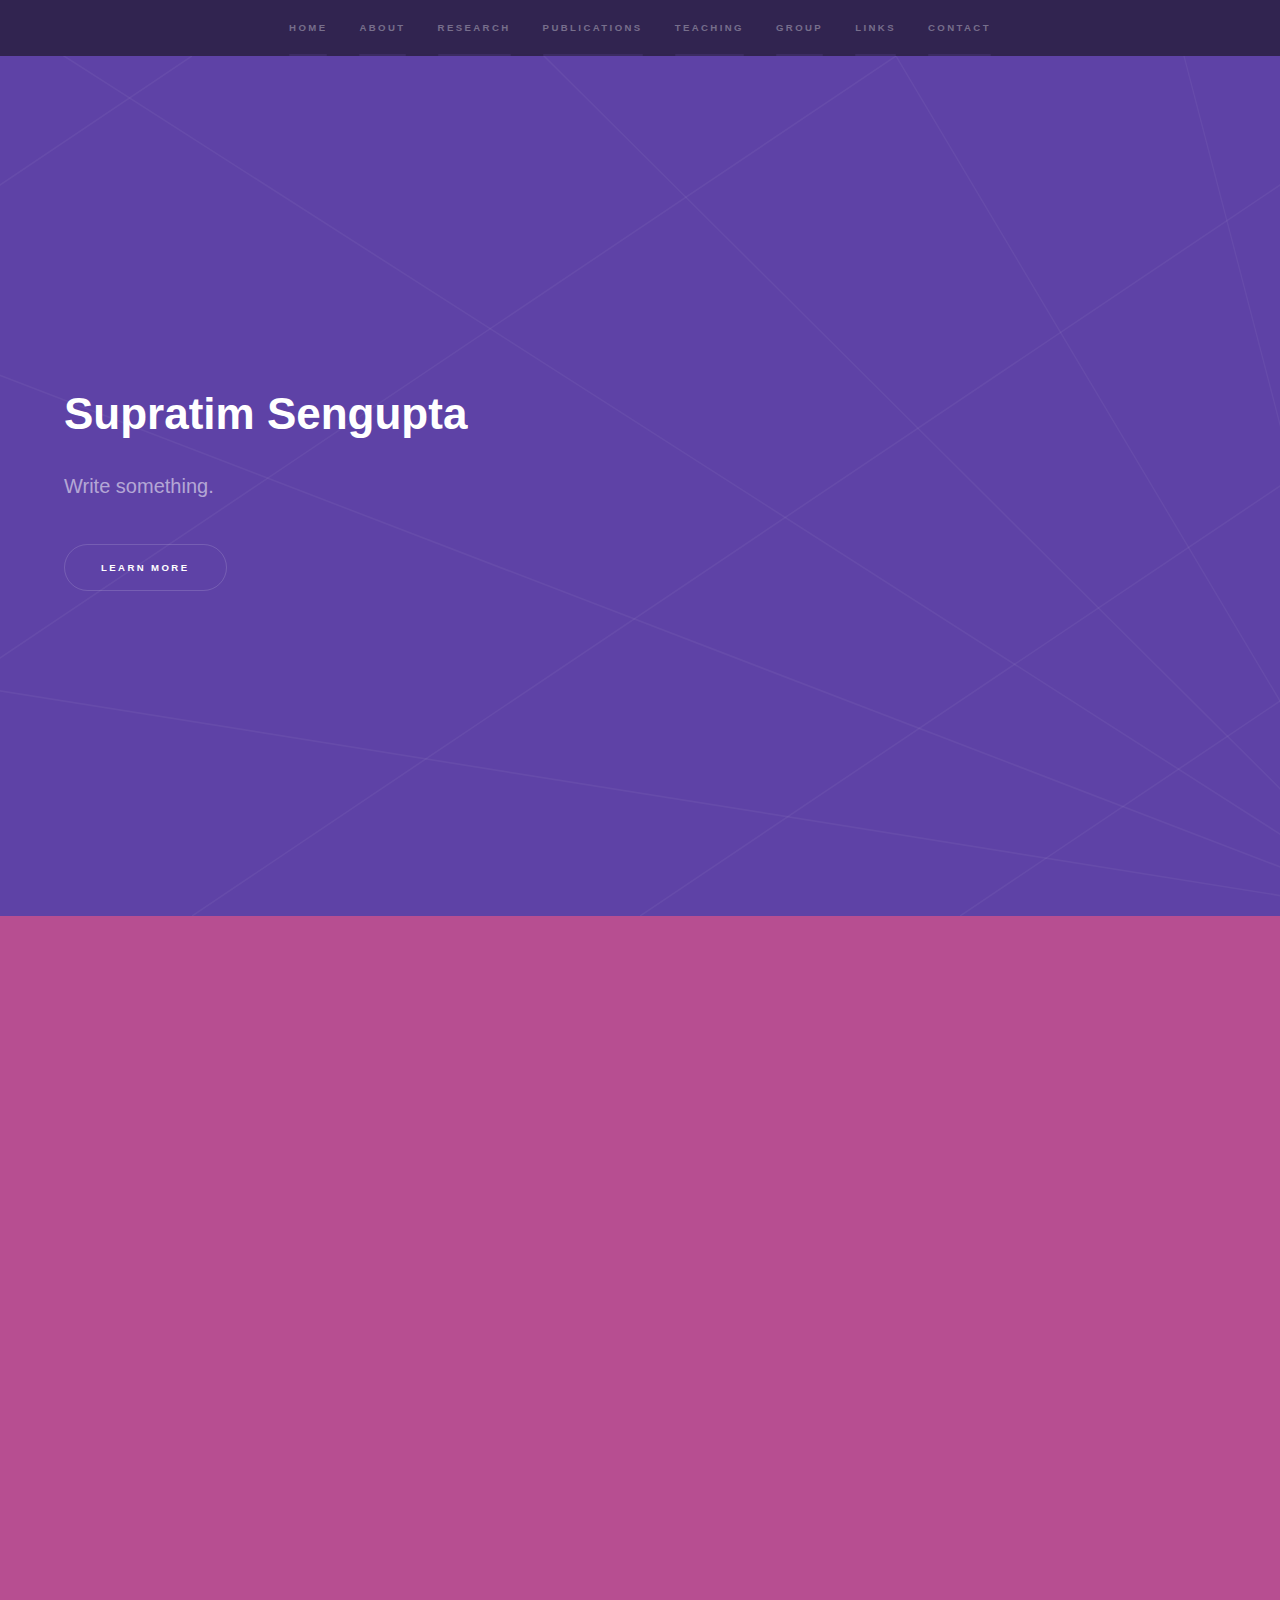
==== commit 966ce11f: "Update index.html" ====
--- a/index.html
+++ b/index.html
@@ -733,9 +733,9 @@
 							<div class="content">
 								<div class="inner">
 									<h2>Supratim Sengupta</h2>
-									<p>PI</p>
+									<h3>Associate Professor(PI)</h3>
 									<ul class="actions">
-										<li><a href="#" class="button">Link</a></li>
+										<li><a href="https://scholar.google.co.in/citations?user=ZQLn8ucAAAAJ&hl=en" class="button">Scholar</a></li>
 									</ul>
 								</div>
 							</div>
@@ -748,9 +748,14 @@
 									<h3>Post-Doctoral Fellow</h3>
 									<p>He did Ph.D. in Physics from S. N. Bose National Centre for Basic Sciences, Kolkata. After completing his Ph.D. he joined the Centre for Ecological Sciences, IISc Bangalore for his Postdoc. After his five years of postdoctoral experience from IISc, he joined my group as a Senior Research Scientist. His research interests are Networks, Ecological Modeling and Evolutionary Game Theory.</p>
 									<ul class="actions">
+	
 										<li><a href="https://in.linkedin.com/in/anjan-nandi-5889b911" class="button">Linkedin</a></li>
 										<li><a href="https://scholar.google.co.in/citations?user=85d16GYAAAAJ&hl=en" class="button">Scholar</a></li>
 									</ul>
+									<ul class="icons">
+												
+												<li><a href="https://in.linkedin.com/in/anjan-nandi-5889b911" class="fa-linkedin"><span class="label">LinkedIn</span></a></li>
+										</ul>
 								</div>
 							</div>
 						</section>
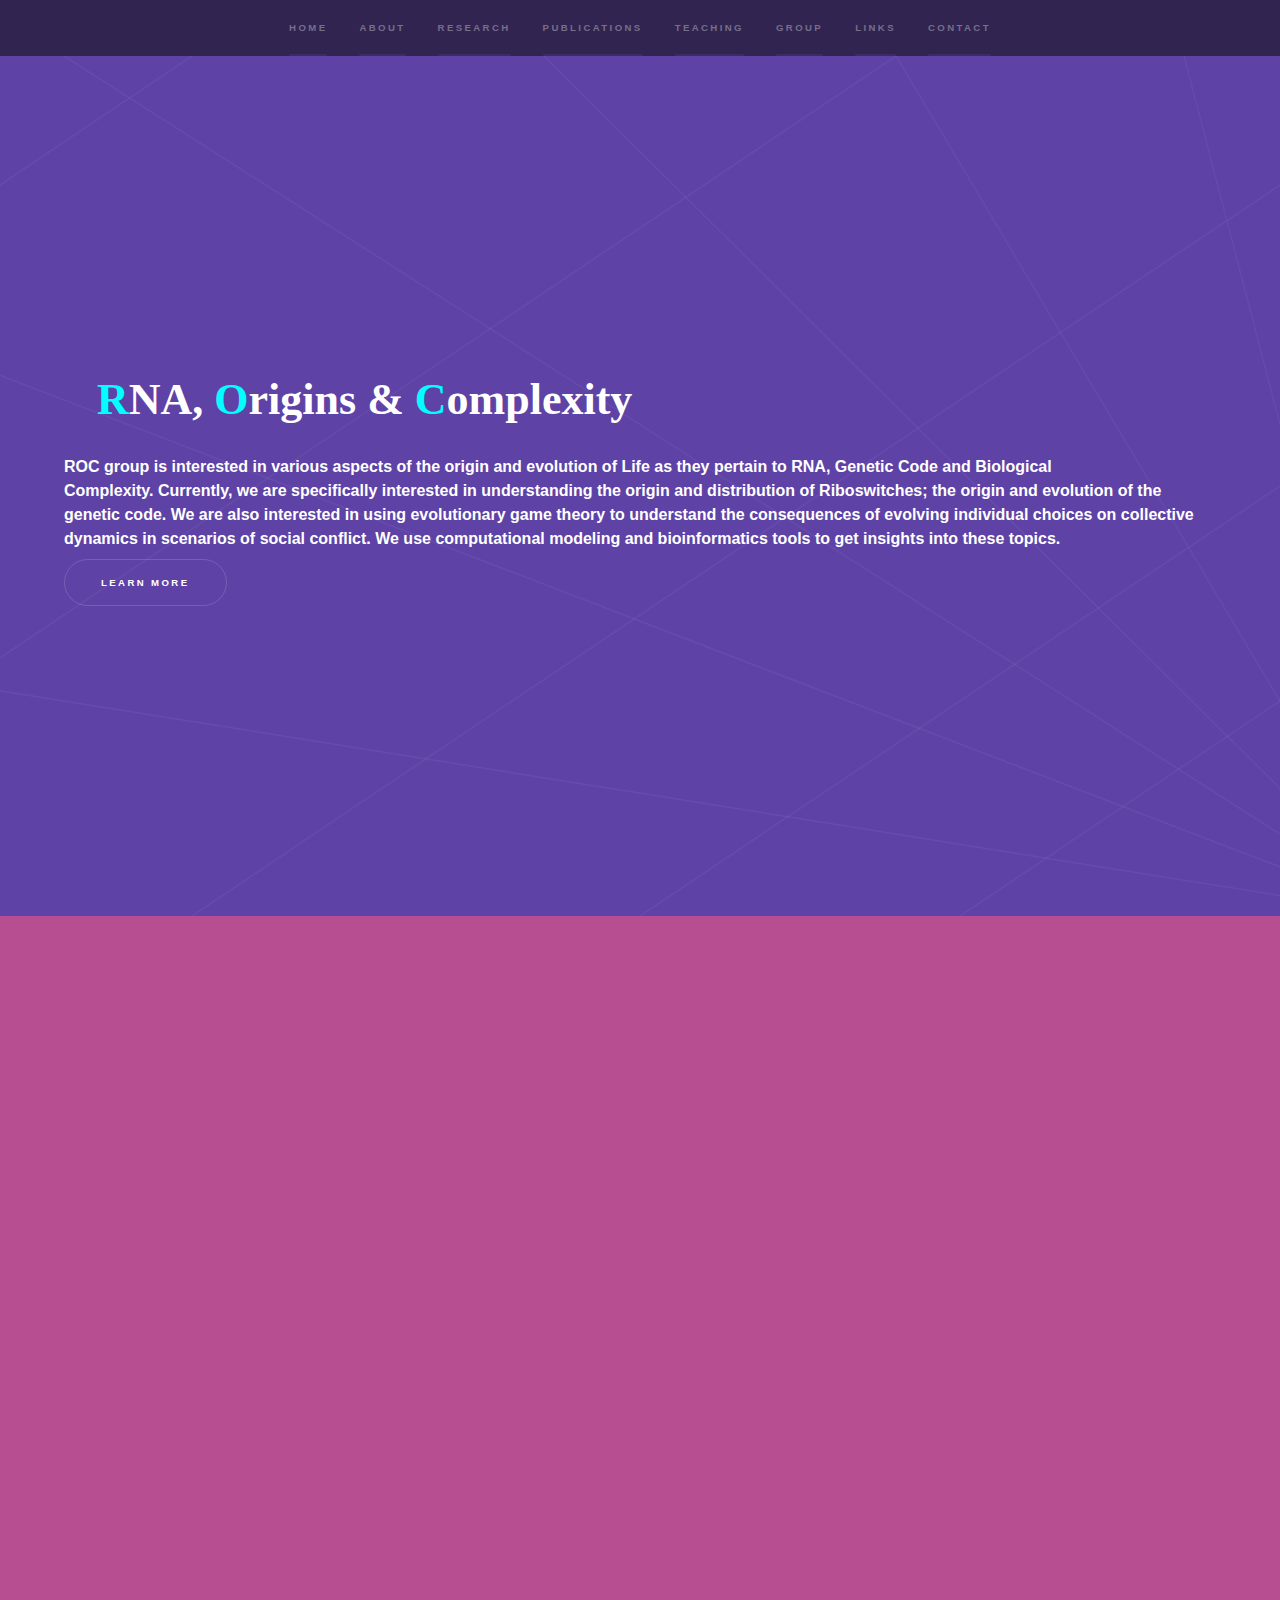
==== commit 4aa1a95f: "Update index.html" ====
--- a/index.html
+++ b/index.html
@@ -53,8 +53,17 @@
 					<section id="intro" class="wrapper style1 fullscreen fade-up">
 						<div class="inner">
 			
-				<h1>Supratim Sengupta</h1>
-							<p>Write something.</p>
+				<h1><div><font class="ws20" color="#FFFFFF" face="Verdana">&nbsp;&nbsp; </font><font class="ws20" color="#00FFFF" face="Verdana">R</font><font class="ws14" color="#FFFFFF" face="Verdana">NA, </font><font class="ws20" color="#00FFFF" face="Verdana">O</font><font class="ws14" color="#FFFFFF" face="Verdana">rigins</font><font class="ws14" color="#00FFFF" face="Verdana"> </font><font class="ws14" color="#FFFFFF" face="Verdana">&amp;</font><font class="ws14" color="#00FFFF" face="Verdana"> </font><font class="ws20" color="#00FFFF" face="Verdana">C</font><font class="ws14" color="#FFFFFF" face="Verdana">omplexity</font><font class="ws20" color="#00FFFF" face="Verdana"> </font></div></h1>
+							<h4>ROC
+ group is interested in various aspects of the origin and evolution of 
+Life as they pertain to RNA, Genetic Code and Biological 
+Complexity.&nbsp;Currently, we are specifically interested in 
+understanding the origin and distribution of Riboswitches; the origin 
+and evolution of the genetic code. We are also interested in using 
+evolutionary game theory to understand the consequences of evolving 
+individual choices on collective dynamics in scenarios of social 
+conflict. We use computational modeling and bioinformatics tools to get 
+insights into these topics.</h4>
 							<ul class="actions">
 								<li><a href="#one" class="button scrolly">Learn more</a></li>
 							</ul>
@@ -735,7 +744,8 @@
 									<h2>Supratim Sengupta</h2>
 									<h3>Associate Professor(PI)</h3>
 									<ul class="actions">
-										<li><a href="https://scholar.google.co.in/citations?user=ZQLn8ucAAAAJ&hl=en" class="button">Scholar</a></li>
+										<li><a href="https://scholar.google.co.in/citations?user=ZQLn8ucAAAAJ&hl=en" class="button">Google Scholar</a></li>
+										
 									</ul>
 								</div>
 							</div>
@@ -750,12 +760,9 @@
 									<ul class="actions">
 	
 										<li><a href="https://in.linkedin.com/in/anjan-nandi-5889b911" class="button">Linkedin</a></li>
-										<li><a href="https://scholar.google.co.in/citations?user=85d16GYAAAAJ&hl=en" class="button">Scholar</a></li>
+										<li><a href="https://scholar.google.co.in/citations?user=85d16GYAAAAJ&hl=en" class="button">Google Scholar</a></li>
 									</ul>
-									<ul class="icons">
-												
-												<li><a href="https://in.linkedin.com/in/anjan-nandi-5889b911" class="fa-linkedin"><span class="label">LinkedIn</span></a></li>
-										</ul>
+									
 								</div>
 							</div>
 						</section>
@@ -781,7 +788,7 @@
 									<p>Research Interest: Evolutionary Game Theory/ Origin of Life/ Complex Systems</p>
 									<ul class="actions">
 										<li><a href="https://in.linkedin.com/in/anjan-nandi-5889b911" class="button">Linkedin</a></li>
-										<li><a href="https://scholar.google.co.in/citations?user=85d16GYAAAAJ&hl=en" class="button">Scholar</a></li>
+										<li><a href="https://scholar.google.co.in/citations?user=85d16GYAAAAJ&hl=en" class="button">Google Scholar</a></li>
 									</ul>
 								</div>
 							</div>
@@ -798,7 +805,7 @@
 									<p>He did B.Tech in Biotechnology and M.Tech in Bioinformatics from West Bengal University of Technology, Kolkata. He joined my group as a JRF in a project funded by UGC-ISF under India-Israel joint research program. Prior to joining my lab, he worked as a Research Fellow at Bioinformatics Centre, Bose Institute, Kolkata. His research interests are Computational Genomics, Molecular Evolution, and RNA Biology. His current research focuses on Detection, Distribution, and Evolution of Riboswitches.</p>
 									<ul class="actions">
 										<li><a href="https://in.linkedin.com/in/sumit-mukherjee-31755235" class="button">Linkedin</a></li>
-										<li><a href="https://scholar.google.co.in/citations?user=53Uwy-oAAAAJ&hl=en" class="button">Scholar</a></li>
+										<li><a href="https://scholar.google.co.in/citations?user=53Uwy-oAAAAJ&hl=en" class="button">Google Scholar</a></li>
 									</ul>
 								</div>
 							</div>
@@ -814,7 +821,7 @@
 									<p>Research Interest: Complex Systems and Complex Networks</p>
 									<ul class="actions">
 										<li><a href="https://in.linkedin.com/in/sumit-kumar-ram-9674347b" class="button">Linkedin</a></li>
-										<li><a href="https://scholar.google.no/citations?user=LBqoZrMAAAAJ&hl=en" class="button">Scholar</a></li>
+										<li><a href="https://scholar.google.no/citations?user=LBqoZrMAAAAJ&hl=en" class="button">Google Scholar</a></li>
 										
 									</ul>
 								</div>
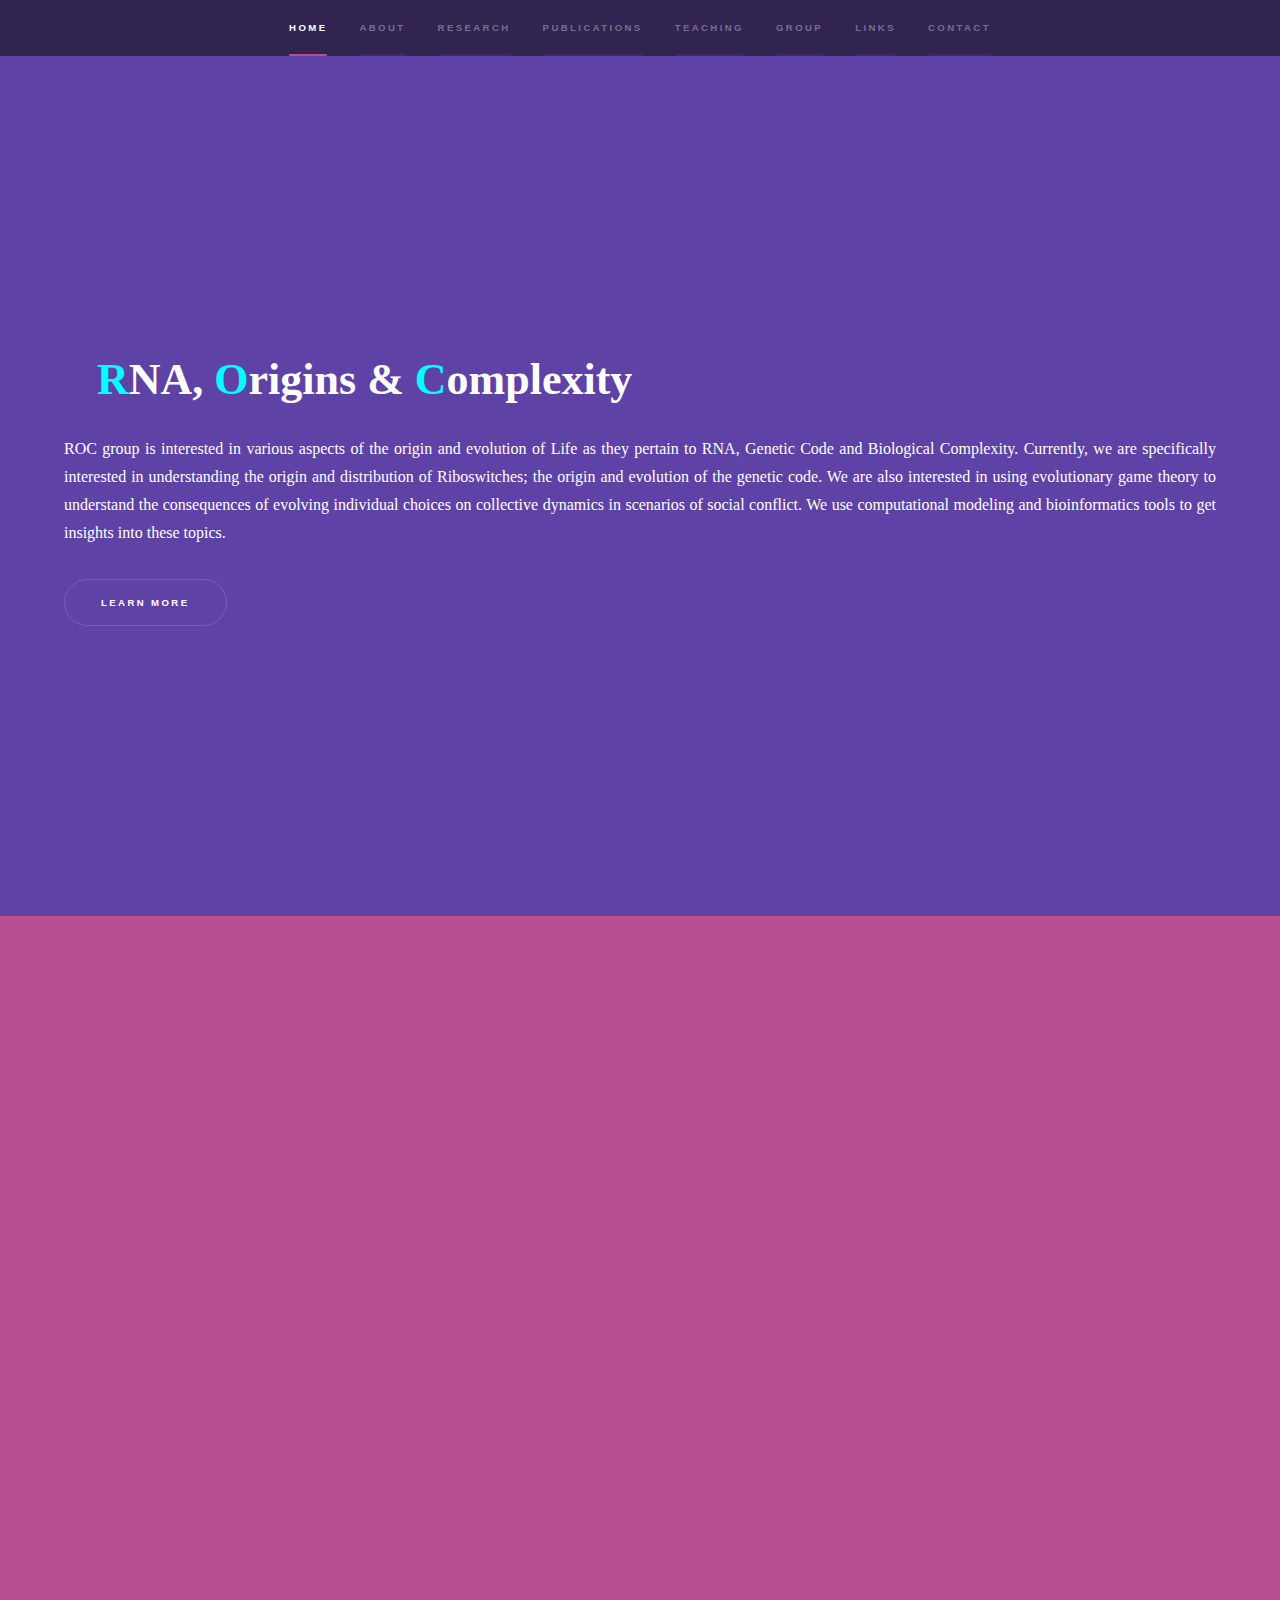
==== commit 7d49297d: "Update index.html" ====
--- a/index.html
+++ b/index.html
@@ -45,16 +45,21 @@
 		
 		
 <!-- Wrapper55555555555555555555555555555555555555555555555555555555555555555555555555555555555555555555555555555555 -->		
+
+		
+			
+		
+		
 		
 		<!-- Wrapper -->
 			<div id="wrapper">
 
 				<!-- Intro -->
-					<section id="intro" class="wrapper style1 fullscreen fade-up">
+					<section id="home" class="wrapper style1 fullscreen fade-up">
 						<div class="inner">
 			
 				<h1><div><font class="ws20" color="#FFFFFF" face="Verdana">&nbsp;&nbsp; </font><font class="ws20" color="#00FFFF" face="Verdana">R</font><font class="ws14" color="#FFFFFF" face="Verdana">NA, </font><font class="ws20" color="#00FFFF" face="Verdana">O</font><font class="ws14" color="#FFFFFF" face="Verdana">rigins</font><font class="ws14" color="#00FFFF" face="Verdana"> </font><font class="ws14" color="#FFFFFF" face="Verdana">&amp;</font><font class="ws14" color="#00FFFF" face="Verdana"> </font><font class="ws20" color="#00FFFF" face="Verdana">C</font><font class="ws14" color="#FFFFFF" face="Verdana">omplexity</font><font class="ws20" color="#00FFFF" face="Verdana"> </font></div></h1>
-							<h4>ROC
+							 <p align="justify"><font><font color="#ffffff"><font face="Tahoma">ROC
  group is interested in various aspects of the origin and evolution of 
 Life as they pertain to RNA, Genetic Code and Biological 
 Complexity.&nbsp;Currently, we are specifically interested in 
@@ -63,7 +68,7 @@
 evolutionary game theory to understand the consequences of evolving 
 individual choices on collective dynamics in scenarios of social 
 conflict. We use computational modeling and bioinformatics tools to get 
-insights into these topics.</h4>
+insights into these topics.</font></font></font>
 							<ul class="actions">
 								<li><a href="#one" class="button scrolly">Learn more</a></li>
 							</ul>
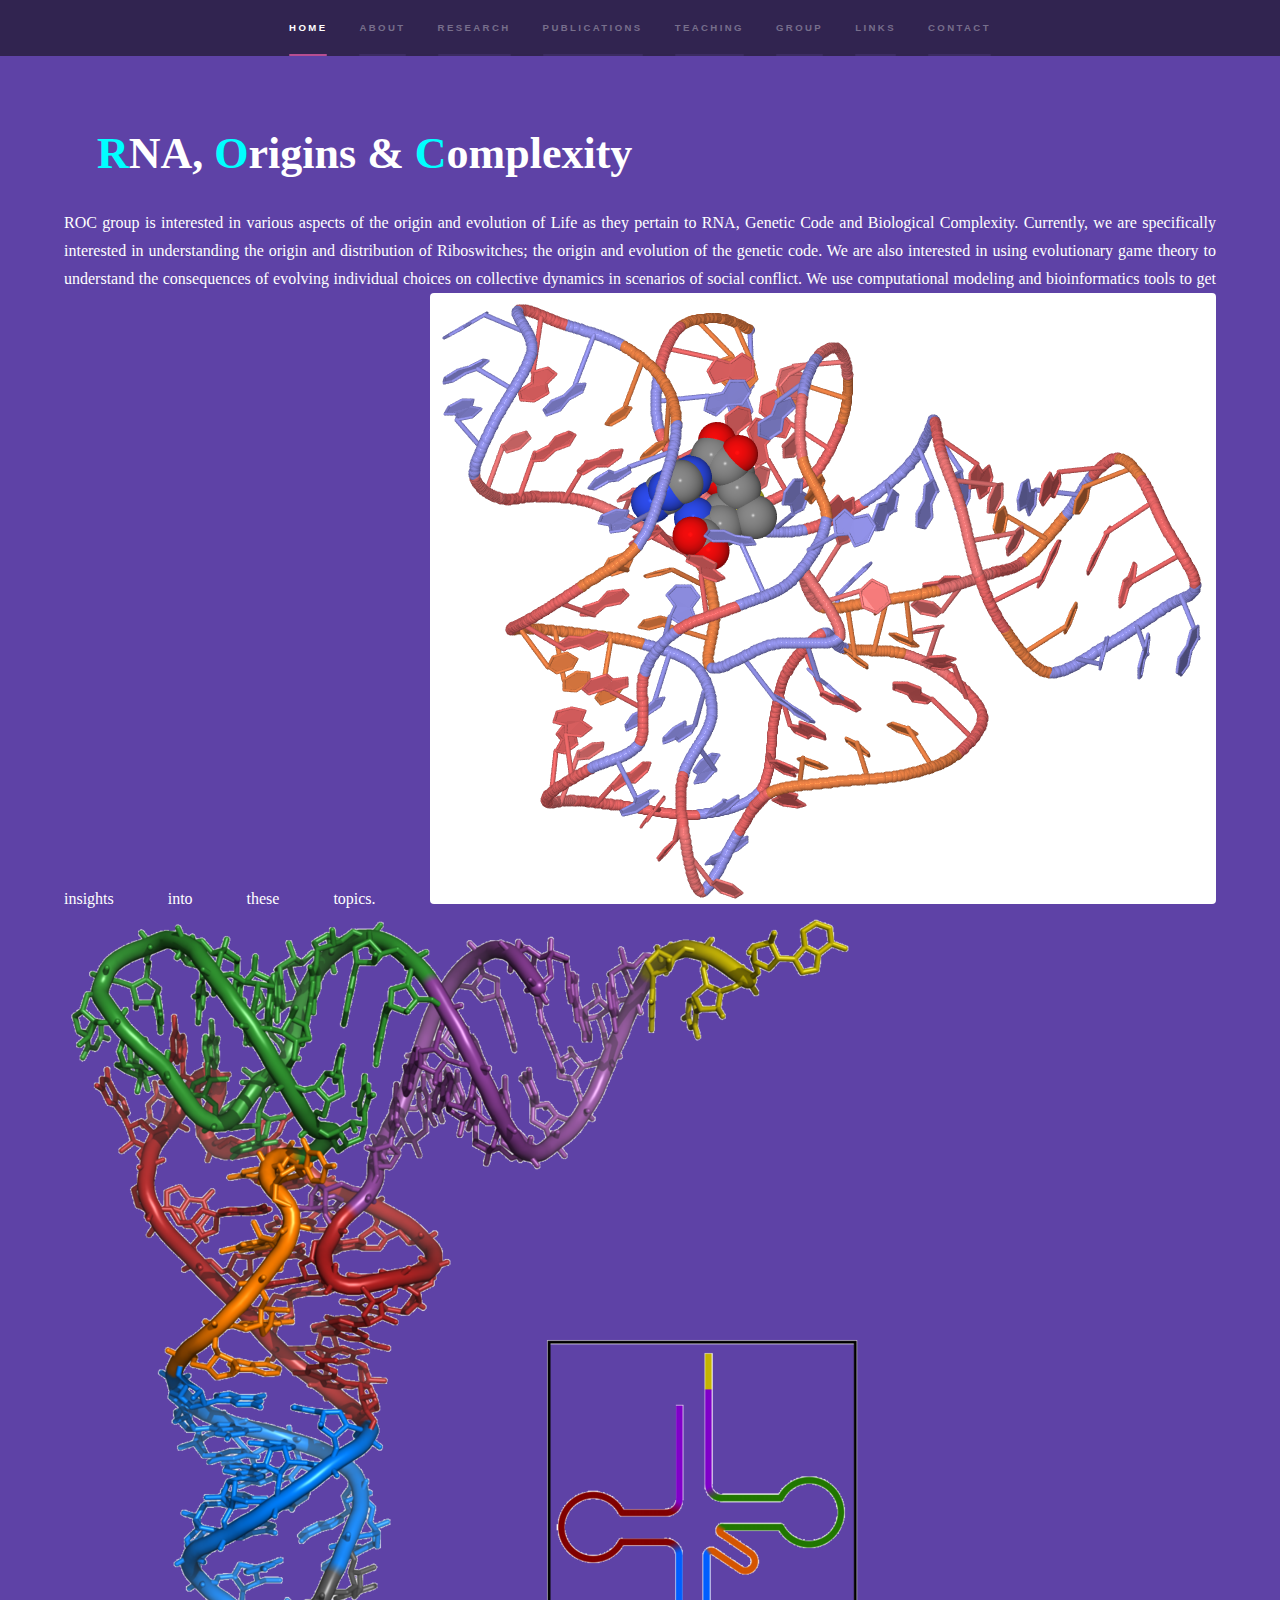
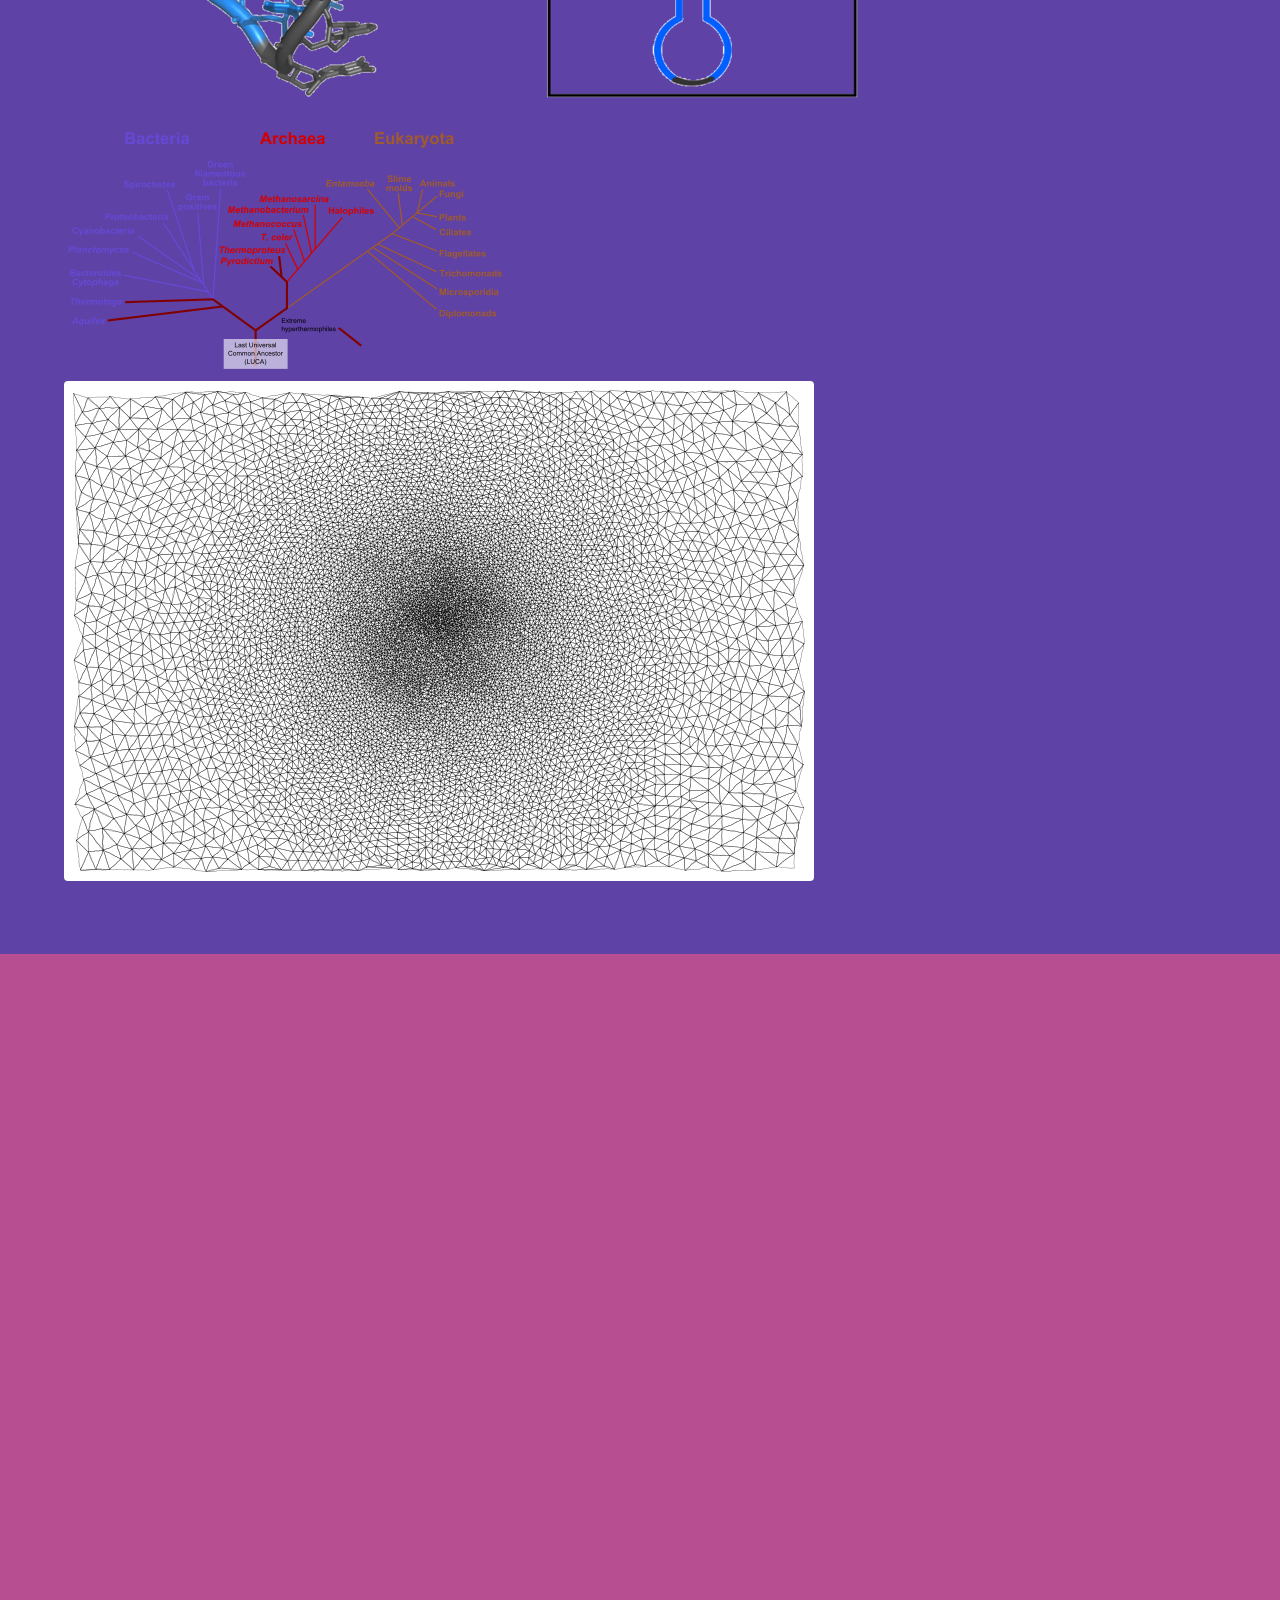
==== commit e0f62d4e: "Update index.html" ====
--- a/index.html
+++ b/index.html
@@ -69,10 +69,7 @@
 individual choices on collective dynamics in scenarios of social 
 conflict. We use computational modeling and bioinformatics tools to get 
 insights into these topics.</font></font></font>
-							<ul class="actions">
-								<li><a href="#one" class="button scrolly">Learn more</a></li>
-							</ul>
-						</div>
+							<a href="#" class="image"><img src="images/sam.png" /></a><a href="#" class="image"><img src="images/trna.png" /></a><a href="#" class="image"><img src="images/origin.png" /></a><a href="#" class="image"><img src="images/complex.jpg" /></a>						</div>
 					</section>
 
 				
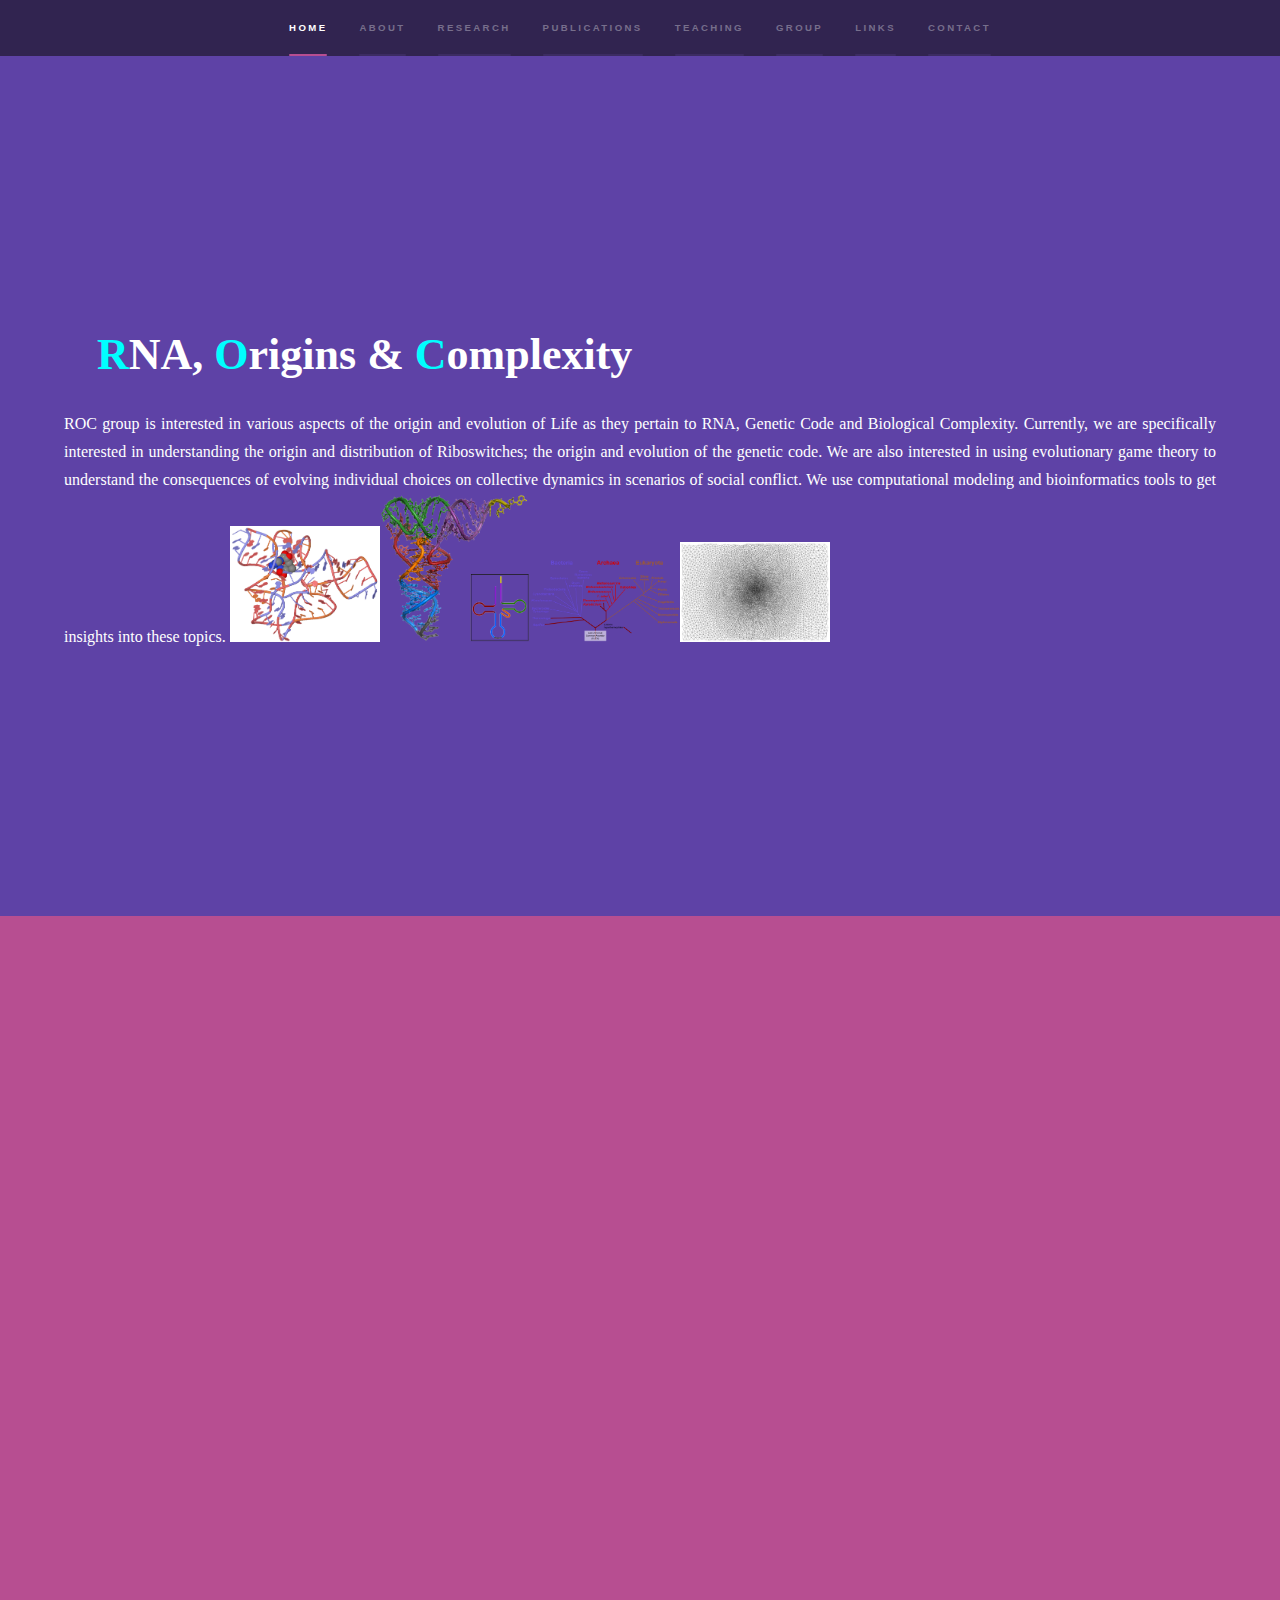
==== commit 8f3604c0: "Update index.html" ====
--- a/index.html
+++ b/index.html
@@ -69,7 +69,9 @@
 individual choices on collective dynamics in scenarios of social 
 conflict. We use computational modeling and bioinformatics tools to get 
 insights into these topics.</font></font></font>
-							<a href="#" class="image"><img src="images/sam.png" /></a><a href="#" class="image"><img src="images/trna.png" /></a><a href="#" class="image"><img src="images/origin.png" /></a><a href="#" class="image"><img src="images/complex.jpg" /></a>						</div>
+							
+								 <img class="float-left" hight="150px" width="150px" src="images/sam.png" /><img class="float-left" hight="150px" width="150px" src="images/trna.png" /><img class="float-left" hight="150px" width="150px" src="images/origin.png" /><img class="float-left" hight="150px" width="150px" src="images/complex.jpg" />
+								 						</div>
 					</section>
 
 				
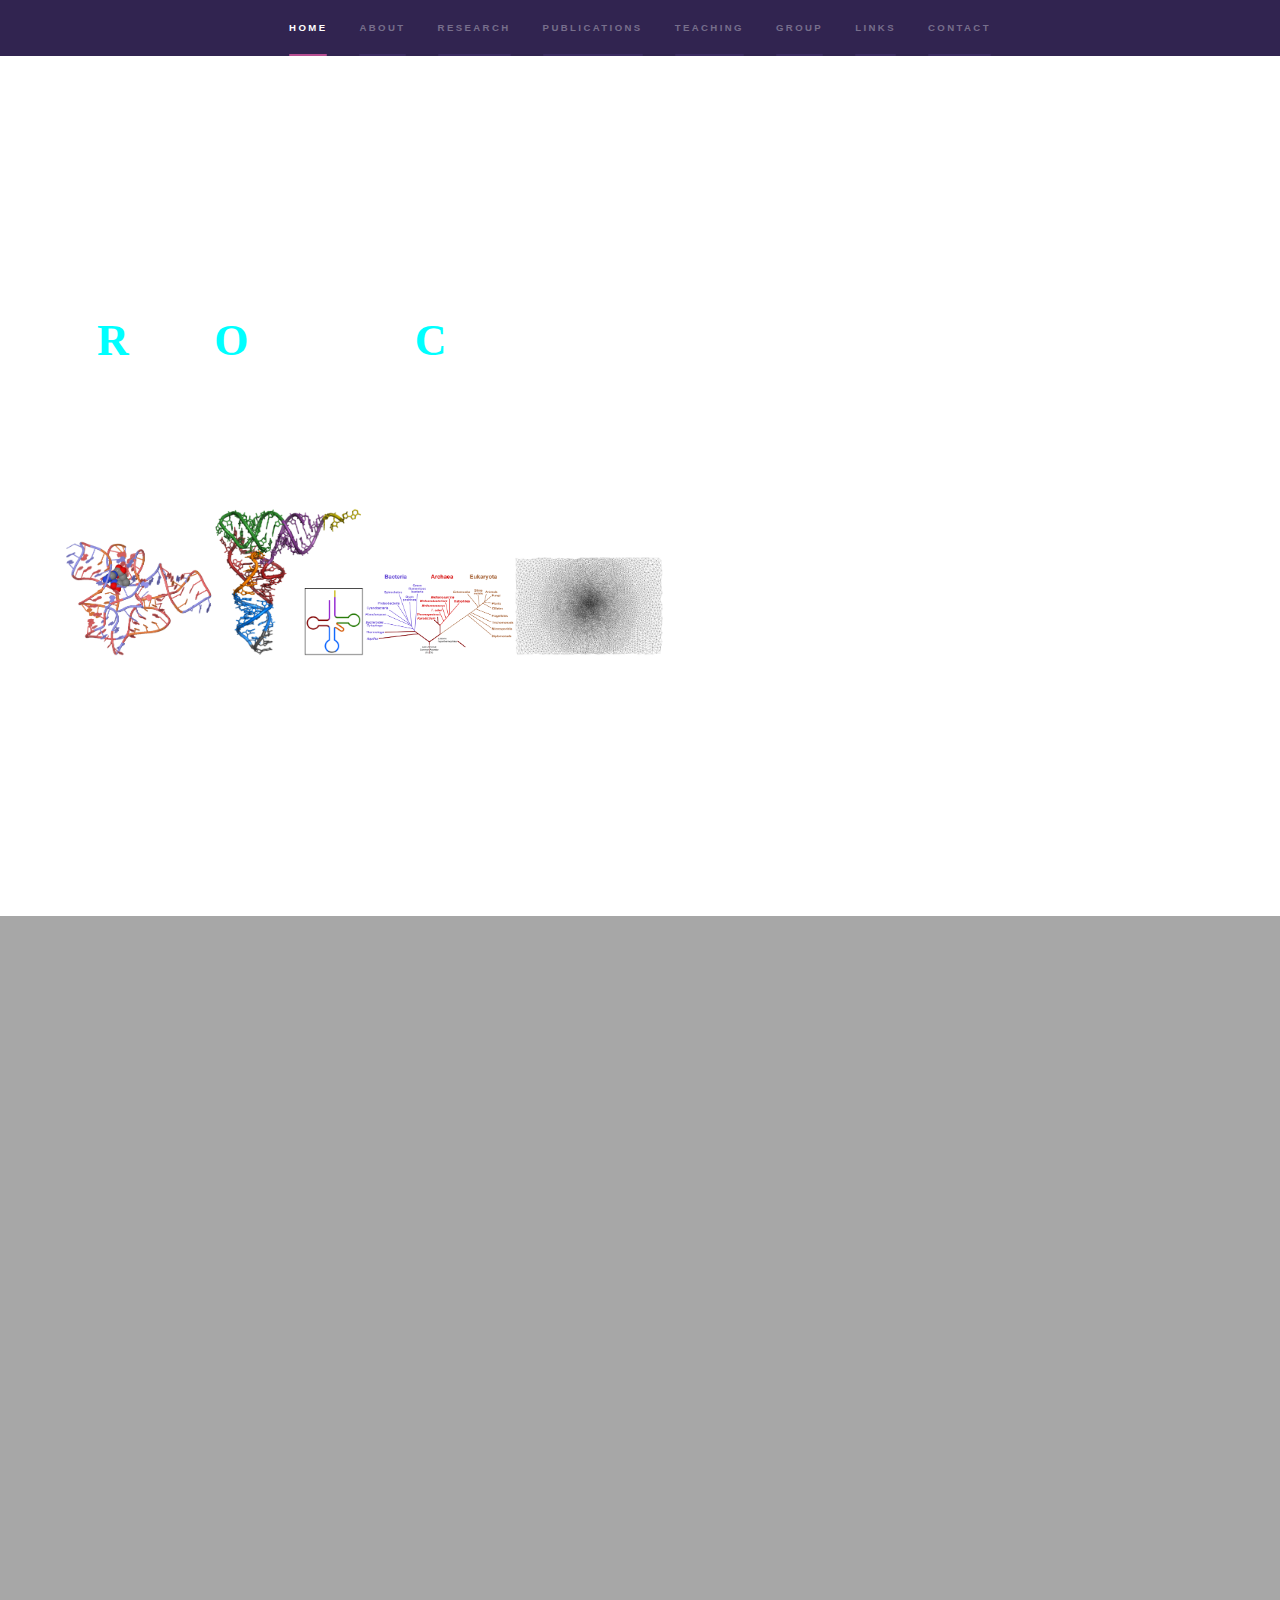
==== commit 5889cde2: "Update index.html" ====
--- a/index.html
+++ b/index.html
@@ -68,7 +68,7 @@
 evolutionary game theory to understand the consequences of evolving 
 individual choices on collective dynamics in scenarios of social 
 conflict. We use computational modeling and bioinformatics tools to get 
-insights into these topics.</font></font></font>
+insights into these topics.</font></font></font> <br /> 
 							
 								 <img class="float-left" hight="150px" width="150px" src="images/sam.png" /><img class="float-left" hight="150px" width="150px" src="images/trna.png" /><img class="float-left" hight="150px" width="150px" src="images/origin.png" /><img class="float-left" hight="150px" width="150px" src="images/complex.jpg" />
 								 						</div>
@@ -887,7 +887,7 @@
 							<!-- Three -->
 					<section id="contact" class="wrapper style1 fade-up">
 						<div class="inner">
-							<h2>Contact</h2>
+							<font color="000000"><h2>Contact</h2>
 							<p> Write something.</p>
 							<div class="split style1">
 								<section>
@@ -945,10 +945,10 @@
 												<li><a href="#" class="fa-linkedin"><span class="label">LinkedIn</span></a></li>
 											</ul>
 										</li>
-									</ul>
+									</ul> 
 								</section>
 							</div>
-						</div>
+						</font></div>
 					</section>
 
 			</div>
--- a/assets/css/main.css
+++ b/assets/css/main.css
@@ -2563,7 +2563,7 @@
 			}
 
 				.wrapper.style1 .icon.major:before {
-					color: #5e42a6;
+					color: #CBCBCF;
 				}
 
 				.wrapper.style1-alt .icon.major:before {
@@ -2571,7 +2571,7 @@
 				}
 
 				.wrapper.style2 .icon.major:before {
-					color: #5052b5;
+					color: #FFFFFF;
 				}
 
 				.wrapper.style2-alt .icon.major:before {
@@ -2579,7 +2579,7 @@
 				}
 
 				.wrapper.style3 .icon.major:before {
-					color: #b74e91;
+					color: #CBCBCF;
 				}
 
 				.wrapper.style3-alt .icon.major:before {
@@ -3253,27 +3253,27 @@
 		}
 
 		.wrapper.style1 {
-			background-color: #5e42a6;
+			background-color: #FFFFFF;
 		}
 
 		.wrapper.style1-alt {
-			background-color: #493382;
+			background-color: #FFFFFF;
 		}
 
 		.wrapper.style2 {
-			background-color: #5052b5;
+			background-color: #B1B2BA;
 		}
 
 		.wrapper.style2-alt {
-			background-color: #3e4094;
+			background-color: #E9E9E9;
 		}
 
 		.wrapper.style3 {
-			background-color: #b74e91;
+			background-color: #A7A7A7;
 		}
 
 		.wrapper.style3-alt {
-			background-color: #953d75;
+			background-color: #A7A7A7;
 		}
 
 		.wrapper.fullscreen {
@@ -3916,4 +3916,4 @@
 				background-attachment: scroll;
 			}
 
-		}+		}
